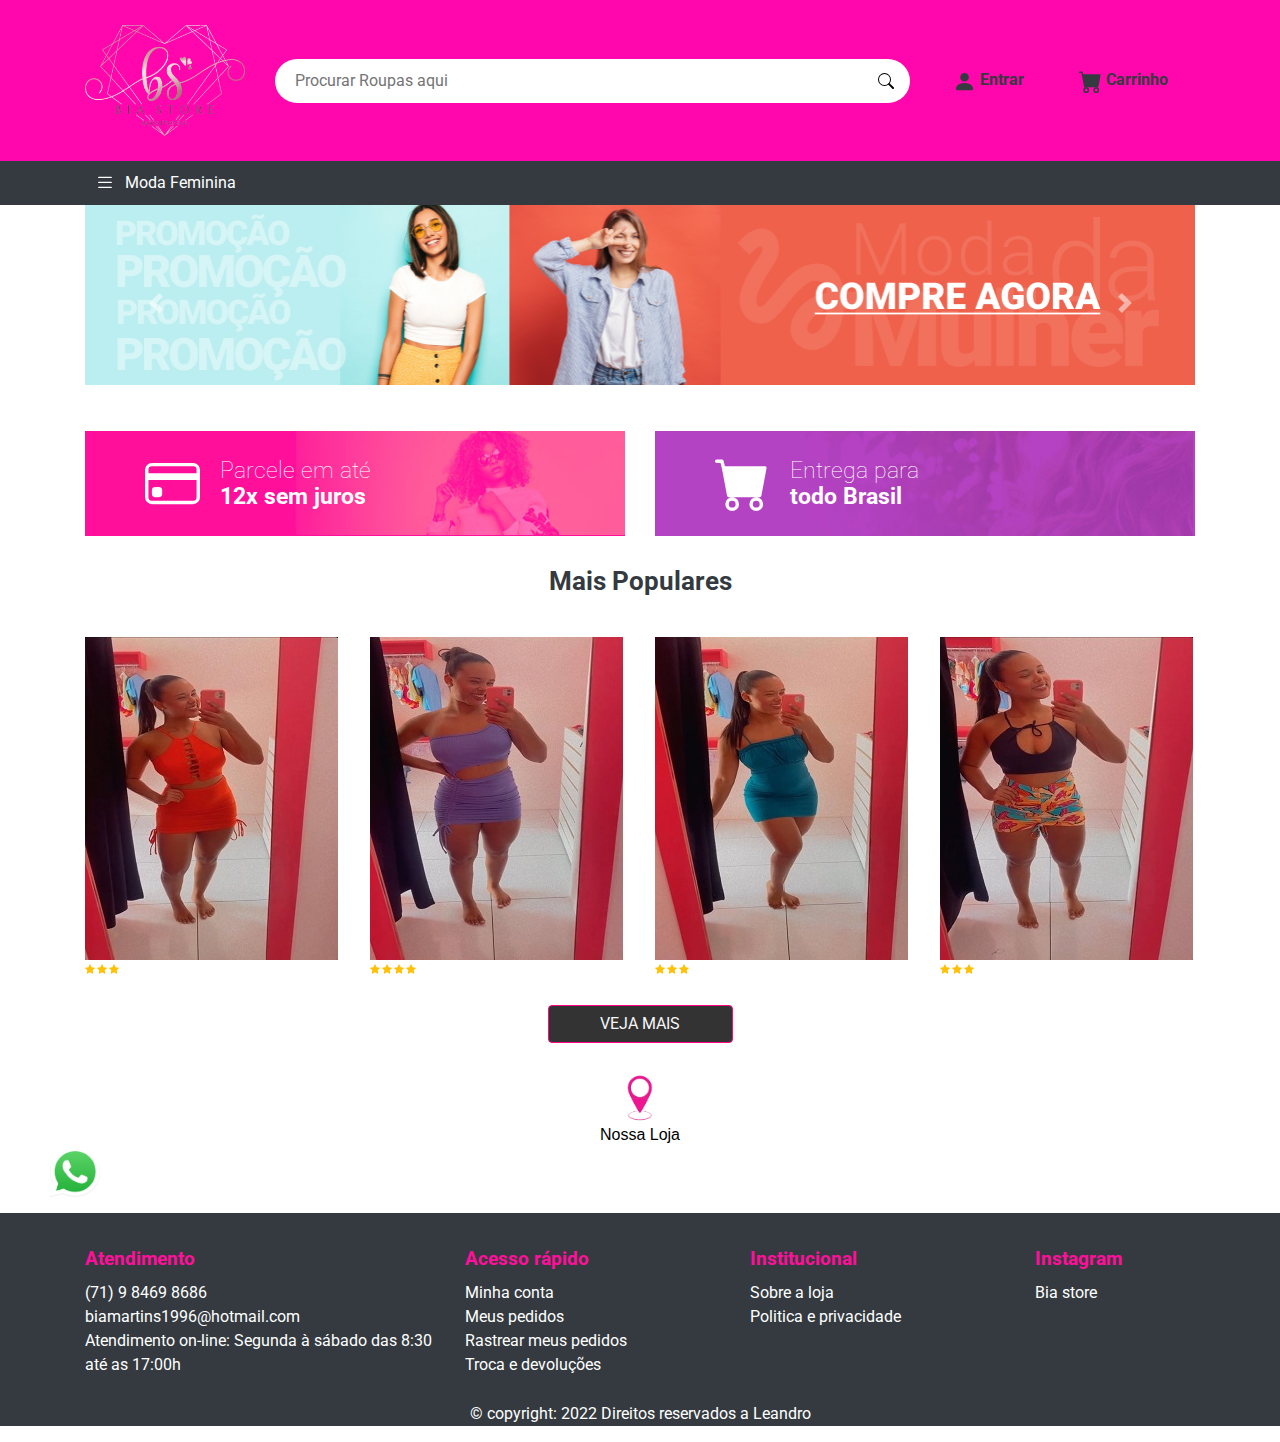
==== index.html @ 09b31add "Loja Bia Store" ====
<!DOCTYPE html>
<html lang="pt-br">

<head>
  <meta charset="UTF-8">
  <meta name="viewport" content="width=device-width, initial-scale=1.0">

  <title>Bia Stores</title>

  <!-- Favicons -->
  <link rel="shortcut icon" href="assets/images/bia store logo.jpeg" type="image/x-icon">
  <meta name="msapplication-TileColor" content="#FFC107">
  <meta name="theme-color" content="#FFC107">
  <!-- end Favicons -->
  <!-- Css -->
  <link rel="stylesheet" href="./assets/css/style.css">
</head>

<body>

  <!-- header -->
  <header class="container-fluid">
    <!-- container -->
    <section class="container">
      <!-- row -->
      <article class="row d-flex align-items-center">

        <!-- logo -->
        <a href="#" class="col-md-2 d-flex justify-content-center">
          <img src="assets/images/favico.jpg" class="img-fluid" alt="Logo da empresa - Moda da Mulher">
        </a>

        <!-- buscador -->
        <form action="#" class="col-md-7 d-flex align-items-center">
          <input type="text" name="name" placeholder="Procurar Roupas aqui">

          <button class="d-flex align-items-center">
            <svg width="1em" height="1em" viewBox="0 0 16 16" class="bi bi-search" fill="currentColor"
              xmlns="http://www.w3.org/2000/svg">
              <path fill-rule="evenodd"
                d="M10.442 10.442a1 1 0 0 1 1.415 0l3.85 3.85a1 1 0 0 1-1.414 1.415l-3.85-3.85a1 1 0 0 1 0-1.415z" />
              <path fill-rule="evenodd"
                d="M6.5 12a5.5 5.5 0 1 0 0-11 5.5 5.5 0 0 0 0 11zM13 6.5a6.5 6.5 0 1 1-13 0 6.5 6.5 0 0 1 13 0z" />
            </svg>
          </button>
        </form>

        <!-- administrativo do cliente -->
        <ul class="col-md-3 nav d-flex align-items-center justify-content-around">
          <li class="nav-item">
            <a href="#">
              <svg width="1em" height="1em" viewBox="0 0 16 16" class="bi bi-person-fill" fill="currentColor"
                xmlns="http://www.w3.org/2000/svg">
                <path fill-rule="evenodd"
                  d="M3 14s-1 0-1-1 1-4 6-4 6 3 6 4-1 1-1 1H3zm5-6a3 3 0 1 0 0-6 3 3 0 0 0 0 6z" />
              </svg>

              Entrar
            </a>
          </li>

          <li class="nav-item">
            <a href="#">
              <svg width="1em" height="1em" viewBox="0 0 16 16" class="bi bi-cart-fill" fill="currentColor"
                xmlns="http://www.w3.org/2000/svg">
                <path fill-rule="evenodd"
                  d="M0 1.5A.5.5 0 0 1 .5 1H2a.5.5 0 0 1 .485.379L2.89 3H14.5a.5.5 0 0 1 .491.592l-1.5 8A.5.5 0 0 1 13 12H4a.5.5 0 0 1-.491-.408L2.01 3.607 1.61 2H.5a.5.5 0 0 1-.5-.5zM5 12a2 2 0 1 0 0 4 2 2 0 0 0 0-4zm7 0a2 2 0 1 0 0 4 2 2 0 0 0 0-4zm-7 1a1 1 0 1 0 0 2 1 1 0 0 0 0-2zm7 0a1 1 0 1 0 0 2 1 1 0 0 0 0-2z" />
              </svg>
              Carrinho
            </a>
          </li>
        </ul>
        <!-- end administrativo do cliente -->

      </article>
      <!-- row -->
    </section>
    <!-- end container -->
  </header>
  <!-- end header -->

  <!-- menu do site -->
  <nav class="container-fluid nav-produtos">
    <!-- container -->
    <section class="container">
      <!-- menu -->
      <ul class="nav">
        <!-- lista de itens -->
        <li class="col-xl-2 col-lg-3 col-md-12 nav-item d-flex align-items-center">
          <svg width="1em" height="1em" viewBox="0 0 16 16" class="bi bi-list" fill="currentColor"
            xmlns="http://www.w3.org/2000/svg">
            <path fill-rule="evenodd"
              d="M2.5 11.5A.5.5 0 0 1 3 11h10a.5.5 0 0 1 0 1H3a.5.5 0 0 1-.5-.5zm0-4A.5.5 0 0 1 3 7h10a.5.5 0 0 1 0 1H3a.5.5 0 0 1-.5-.5zm0-4A.5.5 0 0 1 3 3h10a.5.5 0 0 1 0 1H3a.5.5 0 0 1-.5-.5z" />
          </svg>
          Moda Feminina

          <!-- submenu -->
          <ul class="nav flex-column">

            <li class="nav-item">
              <a href="vestidos.html">
                Vestidos
              </a>
            </li>

            <li class="nav-item">
              <a href="praia.html">
                Moda Praia
              </a>
            </li>

            <li class="nav-item">
              <a href="short.html">
                Shorts
              </a>
            </li>

            <li class="nav-item">
              <a href="conjunto.html">
                Conjuntos
              </a>
            </li>
          </ul>
          <!-- end submenu -->
        </li>

        <!-- lista de itens 
        <li class="col-xl-2 col-lg-3 col-md-12 nav-item d-flex align-items-center">
          <svg width="1em" height="1em" viewBox="0 0 16 16" class="bi bi-list" fill="currentColor"
            xmlns="http://www.w3.org/2000/svg">
            <path fill-rule="evenodd"
              d="M2.5 11.5A.5.5 0 0 1 3 11h10a.5.5 0 0 1 0 1H3a.5.5 0 0 1-.5-.5zm0-4A.5.5 0 0 1 3 7h10a.5.5 0 0 1 0 1H3a.5.5 0 0 1-.5-.5zm0-4A.5.5 0 0 1 3 3h10a.5.5 0 0 1 0 1H3a.5.5 0 0 1-.5-.5z" />
          </svg>
          Calçados
        </li>
      </ul>
       -->
      <!-- menu -->
    </section>
    <!-- end container -->
  </nav>
  <!-- end menu do site -->

  <!-- main -->
  <main>
    <!-- banners promocionais rotativos  -->
    <section id="banners-promocionais" class="container carousel slide" data-ride="carousel">
      <!-- imagens -->
      <article class="carousel-inner">
        <figure class="carousel-item active">
          <img src="./assets/images/banner-1.jpg" class="d-block w-100" alt="Banner Promocional lançamento verão">
        </figure>

        <figure class="carousel-item">
          <img src="./assets/images/banner-2.jpg" class="d-block w-100" alt="Banner Promocional diversos itens da loja">
        </figure>
      </article>

      <!-- prev -->
      <a class="carousel-control-prev" href="#banners-promocionais" role="button" data-slide="prev">
        <span class="carousel-control-prev-icon" aria-hidden="true"></span>
        <span class="sr-only">Previous</span>
      </a>
      <!-- next -->
      <a class="carousel-control-next" href="#banners-promocionais" role="button" data-slide="next">
        <span class="carousel-control-next-icon" aria-hidden="true"></span>
        <span class="sr-only">Next</span>
      </a>
    </section>
    
    <section class="container banners-promocionais-statico">
      <!-- row -->
      <section class="row">
        <!-- banner -->
        <article class="col-md-6">
          <div class="banners-promocionais-statico-12x d-flex align-items-center">
            <svg width="1em" height="1em" viewBox="0 0 16 16" class="bi bi-credit-card" fill="currentColor"
              xmlns="http://www.w3.org/2000/svg">
              <path fill-rule="evenodd"
                d="M0 4a2 2 0 0 1 2-2h12a2 2 0 0 1 2 2v8a2 2 0 0 1-2 2H2a2 2 0 0 1-2-2V4zm2-1a1 1 0 0 0-1 1v1h14V4a1 1 0 0 0-1-1H2zm13 4H1v5a1 1 0 0 0 1 1h12a1 1 0 0 0 1-1V7z" />
              <path d="M2 10a1 1 0 0 1 1-1h1a1 1 0 0 1 1 1v1a1 1 0 0 1-1 1H3a1 1 0 0 1-1-1v-1z" />
            </svg>

            <p>
              Parcele em até<br>
              <strong>12x sem juros</strong>
            </p>
          </div>
        </article>

        <!-- banner -->
        <article class="col-md-6">
          <div class="banners-promocionais-statico-todo-br d-flex align-items-center">
            <svg width="1em" height="1em" viewBox="0 0 16 16" class="bi bi-cart-fill" fill="currentColor"
              xmlns="http://www.w3.org/2000/svg">
              <path fill-rule="evenodd"
                d="M0 1.5A.5.5 0 0 1 .5 1H2a.5.5 0 0 1 .485.379L2.89 3H14.5a.5.5 0 0 1 .491.592l-1.5 8A.5.5 0 0 1 13 12H4a.5.5 0 0 1-.491-.408L2.01 3.607 1.61 2H.5a.5.5 0 0 1-.5-.5zM5 12a2 2 0 1 0 0 4 2 2 0 0 0 0-4zm7 0a2 2 0 1 0 0 4 2 2 0 0 0 0-4zm-7 1a1 1 0 1 0 0 2 1 1 0 0 0 0-2zm7 0a1 1 0 1 0 0 2 1 1 0 0 0 0-2z" />
            </svg>
            <p>
              Entrega para<br>
              <strong>todo Brasil</strong>
            </p>
          </div>
        </article>
      </section>
      <!-- end row -->
    </section>
    <!-- end banners promocionais com 6 colunas -->

    <!-- container produtos -->
    <section class="container produtos">
      <!-- title -->
      <h1 class="text-center">Mais Populares</h1>

      <!-- listagem dos produto s -->
      <article class="row">

        <!-- produtos -->
        <a href="#" class="produtos-container col-md-3">
          <!-- imagem do produto -->
          <img src="./assets/images/cropped-rosa.jpg" class="img-fluid" alt="Cropped ">

          <!-- itens do produto -->
          <article class="produtos-itens">
            <!-- title produto -->

            <!-- stars -->
            <div class="produtos-stars">
              <svg width="1em" height="1em" viewBox="0 0 16 16" class="bi bi-star-fill" fill="currentColor"
                xmlns="http://www.w3.org/2000/svg">
                <path
                  d="M3.612 15.443c-.386.198-.824-.149-.746-.592l.83-4.73L.173 6.765c-.329-.314-.158-.888.283-.95l4.898-.696L7.538.792c.197-.39.73-.39.927 0l2.184 4.327 4.898.696c.441.062.612.636.283.95l-3.523 3.356.83 4.73c.078.443-.36.79-.746.592L8 13.187l-4.389 2.256z" />
              </svg>

              <svg width="1em" height="1em" viewBox="0 0 16 16" class="bi bi-star-fill" fill="currentColor"
                xmlns="http://www.w3.org/2000/svg">
                <path
                  d="M3.612 15.443c-.386.198-.824-.149-.746-.592l.83-4.73L.173 6.765c-.329-.314-.158-.888.283-.95l4.898-.696L7.538.792c.197-.39.73-.39.927 0l2.184 4.327 4.898.696c.441.062.612.636.283.95l-3.523 3.356.83 4.73c.078.443-.36.79-.746.592L8 13.187l-4.389 2.256z" />
              </svg>

              <svg width="1em" height="1em" viewBox="0 0 16 16" class="bi bi-star-fill" fill="currentColor"
                xmlns="http://www.w3.org/2000/svg">
                <path
                  d="M3.612 15.443c-.386.198-.824-.149-.746-.592l.83-4.73L.173 6.765c-.329-.314-.158-.888.283-.95l4.898-.696L7.538.792c.197-.39.73-.39.927 0l2.184 4.327 4.898.696c.441.062.612.636.283.95l-3.523 3.356.83 4.73c.078.443-.36.79-.746.592L8 13.187l-4.389 2.256z" />
              </svg>
            </div>

          </article>
          <!-- end itens do produto -->
        </a>
        <!-- end produtos -->

        <!-- produtos -->
        <a href="./produto-camiseta-manga-comprida.html" class="produtos-container col-md-3">
          <!-- imagem do produto -->
          <img src="./assets/images/camiseta-manga-comprida.jpg" class="img-fluid" alt="">

          <!-- itens do produto -->
          <article class="produtos-itens">
            <!-- title produto -->

            <!-- stars -->
            <div class="produtos-stars">
              <svg width="1em" height="1em" viewBox="0 0 16 16" class="bi bi-star-fill" fill="currentColor"
                xmlns="http://www.w3.org/2000/svg">
                <path
                  d="M3.612 15.443c-.386.198-.824-.149-.746-.592l.83-4.73L.173 6.765c-.329-.314-.158-.888.283-.95l4.898-.696L7.538.792c.197-.39.73-.39.927 0l2.184 4.327 4.898.696c.441.062.612.636.283.95l-3.523 3.356.83 4.73c.078.443-.36.79-.746.592L8 13.187l-4.389 2.256z" />
              </svg>

              <svg width="1em" height="1em" viewBox="0 0 16 16" class="bi bi-star-fill" fill="currentColor"
                xmlns="http://www.w3.org/2000/svg">
                <path
                  d="M3.612 15.443c-.386.198-.824-.149-.746-.592l.83-4.73L.173 6.765c-.329-.314-.158-.888.283-.95l4.898-.696L7.538.792c.197-.39.73-.39.927 0l2.184 4.327 4.898.696c.441.062.612.636.283.95l-3.523 3.356.83 4.73c.078.443-.36.79-.746.592L8 13.187l-4.389 2.256z" />
              </svg>

              <svg width="1em" height="1em" viewBox="0 0 16 16" class="bi bi-star-fill" fill="currentColor"
                xmlns="http://www.w3.org/2000/svg">
                <path
                  d="M3.612 15.443c-.386.198-.824-.149-.746-.592l.83-4.73L.173 6.765c-.329-.314-.158-.888.283-.95l4.898-.696L7.538.792c.197-.39.73-.39.927 0l2.184 4.327 4.898.696c.441.062.612.636.283.95l-3.523 3.356.83 4.73c.078.443-.36.79-.746.592L8 13.187l-4.389 2.256z" />
              </svg>

              <svg width="1em" height="1em" viewBox="0 0 16 16" class="bi bi-star-fill" fill="currentColor"
                xmlns="http://www.w3.org/2000/svg">
                <path
                  d="M3.612 15.443c-.386.198-.824-.149-.746-.592l.83-4.73L.173 6.765c-.329-.314-.158-.888.283-.95l4.898-.696L7.538.792c.197-.39.73-.39.927 0l2.184 4.327 4.898.696c.441.062.612.636.283.95l-3.523 3.356.83 4.73c.078.443-.36.79-.746.592L8 13.187l-4.389 2.256z" />
              </svg>
            </div>

            <!-- preco -->
            <strong class="produtos-preco">
              
            </strong>
          </article>
          <!-- end itens do produto -->
        </a>
        <!-- end produtos -->

        <!-- produtos -->
        <a href="#" class="produtos-container col-md-3">
          <!-- imagem do produto -->
          <img src="./assets/images/camiseta-listrada.jpg" class="img-fluid" alt="">

          <!-- itens do produto -->
          <article class="produtos-itens">
            <!-- title produto -->

            <!-- stars -->
            <div class="produtos-stars">
              <svg width="1em" height="1em" viewBox="0 0 16 16" class="bi bi-star-fill" fill="currentColor"
                xmlns="http://www.w3.org/2000/svg">
                <path
                  d="M3.612 15.443c-.386.198-.824-.149-.746-.592l.83-4.73L.173 6.765c-.329-.314-.158-.888.283-.95l4.898-.696L7.538.792c.197-.39.73-.39.927 0l2.184 4.327 4.898.696c.441.062.612.636.283.95l-3.523 3.356.83 4.73c.078.443-.36.79-.746.592L8 13.187l-4.389 2.256z" />
              </svg>

              <svg width="1em" height="1em" viewBox="0 0 16 16" class="bi bi-star-fill" fill="currentColor"
                xmlns="http://www.w3.org/2000/svg">
                <path
                  d="M3.612 15.443c-.386.198-.824-.149-.746-.592l.83-4.73L.173 6.765c-.329-.314-.158-.888.283-.95l4.898-.696L7.538.792c.197-.39.73-.39.927 0l2.184 4.327 4.898.696c.441.062.612.636.283.95l-3.523 3.356.83 4.73c.078.443-.36.79-.746.592L8 13.187l-4.389 2.256z" />
              </svg>

              <svg width="1em" height="1em" viewBox="0 0 16 16" class="bi bi-star-fill" fill="currentColor"
                xmlns="http://www.w3.org/2000/svg">
                <path
                  d="M3.612 15.443c-.386.198-.824-.149-.746-.592l.83-4.73L.173 6.765c-.329-.314-.158-.888.283-.95l4.898-.696L7.538.792c.197-.39.73-.39.927 0l2.184 4.327 4.898.696c.441.062.612.636.283.95l-3.523 3.356.83 4.73c.078.443-.36.79-.746.592L8 13.187l-4.389 2.256z" />
              </svg>
            </div>

            <!-- preco -->
            <strong class="produtos-preco">
              
            </strong>
          </article>
          <!-- end itens do produto -->
        </a>
        <!-- end produtos -->

        <!-- produtos -->
        <a href="#" class="produtos-container col-md-3">
          <!-- imagem do produto -->
          <img src="./assets/images/saia-plisada.jpg" class="img-fluid" alt="">

          <!-- itens do produto -->
          <article class="produtos-itens">
            <!-- title produto -->
            
            <!-- stars -->
            <div class="produtos-stars">
              <svg width="1em" height="1em" viewBox="0 0 16 16" class="bi bi-star-fill" fill="currentColor"
                xmlns="http://www.w3.org/2000/svg">
                <path
                  d="M3.612 15.443c-.386.198-.824-.149-.746-.592l.83-4.73L.173 6.765c-.329-.314-.158-.888.283-.95l4.898-.696L7.538.792c.197-.39.73-.39.927 0l2.184 4.327 4.898.696c.441.062.612.636.283.95l-3.523 3.356.83 4.73c.078.443-.36.79-.746.592L8 13.187l-4.389 2.256z" />
              </svg>

              <svg width="1em" height="1em" viewBox="0 0 16 16" class="bi bi-star-fill" fill="currentColor"
                xmlns="http://www.w3.org/2000/svg">
                <path
                  d="M3.612 15.443c-.386.198-.824-.149-.746-.592l.83-4.73L.173 6.765c-.329-.314-.158-.888.283-.95l4.898-.696L7.538.792c.197-.39.73-.39.927 0l2.184 4.327 4.898.696c.441.062.612.636.283.95l-3.523 3.356.83 4.73c.078.443-.36.79-.746.592L8 13.187l-4.389 2.256z" />
              </svg>

              <svg width="1em" height="1em" viewBox="0 0 16 16" class="bi bi-star-fill" fill="currentColor"
                xmlns="http://www.w3.org/2000/svg">
                <path
                  d="M3.612 15.443c-.386.198-.824-.149-.746-.592l.83-4.73L.173 6.765c-.329-.314-.158-.888.283-.95l4.898-.696L7.538.792c.197-.39.73-.39.927 0l2.184 4.327 4.898.696c.441.062.612.636.283.95l-3.523 3.356.83 4.73c.078.443-.36.79-.746.592L8 13.187l-4.389 2.256z" />
              </svg>
            </div>

            <!-- preco -->
            <strong class="produtos-preco">

            </strong>
          </article>
          <!-- end itens do produto -->
        </a>
        <!-- end produtos -->

      </article>
      <!-- listagem dos produtos -->

      <div class="d-flex justify-content-center">
        <a href="#" class="btn btn-warning col-md-2">VEJA MAIS</a>
      </div>
    </section>
    <div class="localizacao">
      <a href="https://www.google.com/maps/@-12.7910543,-38.4033922,3a,90y,227.19h,115.94t/data=!3m6!1e1!3m4!1skIBTqfQUxJ8frrFRB7dBIg!2e0!7i13312!8i6656"target="_blank">
        <img src="assets/images/localização-removebg-preview.png"  alt="" height="50"><br> Nossa Loja
      </a>
    </div>
    <a class="botaozap" target="_blank" href="https://api.whatsapp.com/send?phone=5571984698686&text=Ol%C3%A1%20tudo%20bem%20%3F%20Estou%20com%20duvidas%20referente%20a%20umas%20roupas%20voc%C3%AA%20pode%20me%20ajudar%20%3F%20">
      <img src="assets/images/zap.png" width="50" height="50"></a>
      <p class=" text-center">
    <!-- end container produtos -->
  </main>

  <!-- Footer -->
  <footer class="container-fluid">
    <!-- container -->
    <section class="container">
      <!-- menus -->
      <section class="row">
        <!-- atendimento -->
        <article class="col-md-4">
          <h4>
            Atendimento
          </h4>
          <!-- links -->
          <ul class="nav flex-column">
            <li class="nav-item">
              <a href="tel:+5571984698686" target="_blank">(71) 9 8469 8686</a>
            </li>

            <li class="nav-item">
              <a href="mailto:biamartins1996@hotmail.com" target="_blank">biamartins1996@hotmail.com</a>
            </li>

            <li class="nav-item">
             Atendimento on-line: Segunda à sábado das 8:30 até as 17:00h
            </li>
          </ul>
        </article>
        <!-- end atendimento -->

        <!-- acesso rápido -->
        <article class="col-md-3">
          <h4>
            Acesso rápido
          </h4>
          <!-- links -->
          <ul class="nav flex-column">
            <li class="nav-item">
              <a href="#">Minha conta</a>
            </li>

            <li class="nav-item">
              <a href="#">Meus pedidos</a>
            </li>

            <li class="nav-item">
              <a href="#">Rastrear meus pedidos</a>
            </li>

            <li class="nav-item">
              <a href="#">Troca e devoluções</a>
            </li>
          </ul>
        </article>
        <!-- end acesso rápido -->

        <!-- institucional -->
        <article class="col-md-3">
          <h4>
            Institucional
          </h4>
          <!-- links -->
          <ul class="nav flex-column">
            <li class="nav-item">
              <a href="#">Sobre a loja</a>
            </li>

            <li class="nav-item">
              <a href="#">Politica e privacidade</a>
            </li>
          </ul>
        </article>
        <!-- end institucional -->

        <!-- mais acessadas -->
        <article class="col-md-2">
          <h4>
            Instagram
          </h4>
          <!-- links -->
          <ul class="nav flex-column">
            <li class="nav-item">
              <a href="https://www.instagram.com/biastore04/?utm_medium=copy_link" target="_blank">Bia store</a>
            </li>
          </ul>
        </article>
        <!-- end mais acessadas -->
      </section>
      <!-- end menus -->
    </section>
    <!-- end container -->

  </footer>
  <!-- end Footer-->
   <div class="p">
     <a href="https://jesus-leandro.github.io/Site-Empresa-lerams-Tech1/" target="_blank">
       <p> © copyright: 2022 Direitos reservados a Leandro</p>
     </a>
   </div>
  <!-- Arquivos Bootstrap -->
  <script src="./assets/js/jquery.js"></script>
  <script src="./assets/js/popper.js"></script>
  <script src="./assets/js/bootstrap.js"></script>
</body>

</html>
---- assets/css/style.css ----
@charset "UTF-8";
@import url("https://fonts.googleapis.com/css2?family=Roboto:wght@300;500;900&display=swap");
header {
  background: #ff07ac;
  padding: 25px;
}
header form input[type=text] {
  background: #FFF;
  width: 100%;
  border-radius: 100px;
  border: none;
  padding: 10px 20px;
}
header form button {
  background: none;
  border: none;
  position: absolute;
  right: 25px;
}
header ul li {
  position: relative;
}
header ul li span.notificacao {
  color: rgb(12, 12, 12);
  background: #f7f5f6f8;
  position: absolute;
  top: -10px;
  left: 5px;
  font-size: 10px;
  width: 15px;
  height: 15px;
  border-radius: 100%;
}
header ul li a {
  font-size: 16px;
  font-weight: bold;
  color: #343A40;
}
header ul li a svg {
  font-size: 23px;
}
header ul li a:hover {
  color: initial;
}

nav.nav-produtos {
  background: #343A40;
  color: #FFF;
}
nav.nav-produtos a {
  color: #FFF;
}
nav.nav-produtos ul.nav li {
  position: relative;
  padding: 10px;
}
nav.nav-produtos ul.nav li svg {
  font-size: 20px;
  margin-right: 10px;
}
nav.nav-produtos ul.nav li:hover {
  background: #ff0f9b9c;
}
nav.nav-produtos ul.nav li:hover ul.nav {
  display: block;
}
nav.nav-produtos ul.nav li ul.nav {
  z-index: 999;
  display: none;
  position: absolute;
  top: 44px;
  left: 0px;
  background: #343A40;
  border-top: solid #ff07ac 10px;
  width: 100%;
}
nav.nav-produtos ul.nav li ul.nav li {
  padding: 10px 25px;
}
.localizacao{
  text-align: center;
  text-decoration: none;
  font-family: Arial, Helvetica, sans-serif;
}
.localizacao > a {
  color: black;
  text-decoration:none;
}
.localizacao a:hover{
  color: #ff07ac;
  font-weight: bold;
}
.p > a {
  color: white;
  text-decoration:none;
}
.p > a:hover{
  color: #ff07ac;
}
.botaozap{
  margin-left: 50px;
}
.botaozap1 .botaozap2 .botaozap3 .botaozap4{
  margin-right: 20px;
}
.banners-promocionais-statico {
  margin-top: 30px;
}
.banners-promocionais-statico .banners-promocionais-statico-12x {
  background-color: #FF0F9A;
  background-image: url("../images/parcele-em-12x.jpg");
}
.banners-promocionais-statico .banners-promocionais-statico-todo-br {
  background-color: #B343C3;
  background-image: url("../images/entrega-para-todo-brasil.jpg");
}
.banners-promocionais-statico .banners-promocionais-statico-12x,
.banners-promocionais-statico .banners-promocionais-statico-todo-br {
  background-size: cover;
  height: 105px;
  padding: 20px 60px;
  color: #FFF;
}
.banners-promocionais-statico .banners-promocionais-statico-12x svg, .banners-promocionais-statico .banners-promocionais-statico-12x p,
.banners-promocionais-statico .banners-promocionais-statico-todo-br svg,
.banners-promocionais-statico .banners-promocionais-statico-todo-br p {
  margin: 0;
  padding: 0;
}
.banners-promocionais-statico .banners-promocionais-statico-12x svg,
.banners-promocionais-statico .banners-promocionais-statico-todo-br svg {
  font-size: 55px;
}
.banners-promocionais-statico .banners-promocionais-statico-12x p,
.banners-promocionais-statico .banners-promocionais-statico-todo-br p {
  font-weight: 100;
  font-size: 23px;
  line-height: 110%;
  margin-left: 20px;
}
.banners-promocionais-statico .banners-promocionais-statico-12x p strong,
.banners-promocionais-statico .banners-promocionais-statico-todo-br p strong {
  font-weight: bold;
}

.produtos {
  margin: 30px 0;
}
.produtos .produtos-container {
  margin: 30px 0;
}
.produtos .produtos-container .produtos-itens {
  color: #343A40;
}
.produtos .produtos-container .produtos-itens h2 {
  font-size: 19px;
  margin: 10px 0 0;
}
.produtos .produtos-container .produtos-itens .produtos-stars {
  font-size: 10px;
}
.produtos .produtos-container .produtos-itens .produtos-stars svg {
  fill: #FFC107;
}
.produtos .produtos-container .produtos-itens .produtos-preco {
  font-size: 16px;
}

.produtos-compra figure {
  margin: 0;
}
.produtos-compra .produtos-conteudo h1 {
  margin: 0;
  font-size: 32px;
}
.produtos-compra .produtos-conteudo p {
  font-size: 16px;
}
.produtos-compra .produtos-preco .produtos-stars svg {
  fill: #FFC107;
}
.produtos-compra .produtos-preco strong {
  font-size: 40px;
}
.produtos-compra .produtos-preco form {
  font-weight: 100;
}
.produtos-compra .produtos-preco form label {
  margin: 0;
}
.produtos-compra .produtos-preco .produtos-stars svg, .produtos-compra .produtos-preco strong span, .produtos-compra .produtos-preco form {
  font-size: 16px;
}

footer {
  background: #343A40;
  padding: 25px 0;
  color: #FFF;
}
footer a {
  color: #FFF;
}
footer a:hover {
  background-color: #FF0F9A;
  color: #FFF;
  border-radius: 3px;
  margin: 2px 0px 2px 0px;
  padding: 3px;
}
footer h4 {
  color: #FF0F9A;
  font-size: 19px;
}
footer ul li.ellipsis {
  width: 100%;
  overflow: hidden;
  text-overflow: ellipsis;
  white-space: nowrap;
}
.p{
  background-color:#343A40;
  text-align: center;
  color: white;
}

@media (max-width: 375px) {
  .banners-promocionais-statico .banners-promocionais-statico-12x p,
.banners-promocionais-statico .banners-promocionais-statico-todo-br p {
    font-size: 14px;
  }
}
@media (max-width: 767px) {
  header form {
    margin: 20px 0;
  }

  #banners-promocionais {
    display: none;
  }

  .produtos-container img {
    width: 100%;
  }
}
@media (max-width: 991px) {
  header ul li {
    margin: 7px 0;
  }
}
/*!
 * Bootstrap v4.5.0 (https://getbootstrap.com/)
 * Copyright 2011-2020 The Bootstrap Authors
 * Copyright 2011-2020 Twitter, Inc.
 * Licensed under MIT (https://github.com/twbs/bootstrap/blob/master/LICENSE)
 */
:root {
  --blue:#007bff;
  --indigo:#6610f2;
  --purple:#6f42c1;
  --pink:#e83e8c;
  --red:#dc3545;
  --orange:#fd7e14;
  --yellow:#ffc107;
  --green:#28a745;
  --teal:#20c997;
  --cyan:#17a2b8;
  --white:#fff;
  --gray:#6c757d;
  --gray-dark:#343a40;
  --primary:#007bff;
  --secondary:#6c757d;
  --success:#28a745;
  --info:#17a2b8;
  --warning:#ffc107;
  --danger:#dc3545;
  --light:#f8f9fa;
  --dark:#343a40;
  --breakpoint-xs:0;
  --breakpoint-sm:576px;
  --breakpoint-md:768px;
  --breakpoint-lg:992px;
  --breakpoint-xl:1200px;
  --font-family-sans-serif:-apple-system,BlinkMacSystemFont,"Segoe UI",Roboto,"Helvetica Neue",Arial,"Noto Sans",sans-serif,"Apple Color Emoji","Segoe UI Emoji","Segoe UI Symbol","Noto Color Emoji";
  --font-family-monospace:SFMono-Regular,Menlo,Monaco,Consolas,"Liberation Mono","Courier New",monospace;
}

*, ::after, ::before {
  box-sizing: border-box;
}

html {
  font-family: sans-serif;
  line-height: 1.15;
  -webkit-text-size-adjust: 100%;
  -webkit-tap-highlight-color: transparent;
}

article, aside, figcaption, figure, footer, header, hgroup, main, nav, section {
  display: block;
}

body {
  margin: 0;
  font-family: -apple-system, BlinkMacSystemFont, "Segoe UI", Roboto, "Helvetica Neue", Arial, "Noto Sans", sans-serif, "Apple Color Emoji", "Segoe UI Emoji", "Segoe UI Symbol", "Noto Color Emoji";
  font-size: 1rem;
  font-weight: 400;
  line-height: 1.5;
  color: #212529;
  text-align: left;
  background-color: #fff;
}

[tabindex="-1"]:focus:not(:focus-visible) {
  outline: 0 !important;
}

hr {
  box-sizing: content-box;
  height: 0;
  overflow: visible;
}

h1, h2, h3, h4, h5, h6 {
  margin-top: 0;
  margin-bottom: 0.5rem;
}

p {
  margin-top: 0;
  margin-bottom: 1rem;
}

abbr[data-original-title], abbr[title] {
  text-decoration: underline;
  -webkit-text-decoration: underline dotted;
  text-decoration: underline dotted;
  cursor: help;
  border-bottom: 0;
  -webkit-text-decoration-skip-ink: none;
  text-decoration-skip-ink: none;
}

address {
  margin-bottom: 1rem;
  font-style: normal;
  line-height: inherit;
}

dl, ol, ul {
  margin-top: 0;
  margin-bottom: 1rem;
}

ol ol, ol ul, ul ol, ul ul {
  margin-bottom: 0;
}

dt {
  font-weight: 700;
}

dd {
  margin-bottom: 0.5rem;
  margin-left: 0;
}

blockquote {
  margin: 0 0 1rem;
}

b, strong {
  font-weight: bolder;
}

small {
  font-size: 80%;
}

sub, sup {
  position: relative;
  font-size: 75%;
  line-height: 0;
  vertical-align: baseline;
}

sub {
  bottom: -0.25em;
}

sup {
  top: -0.5em;
}

a {
  color: #007bff;
  text-decoration: none;
  background-color: transparent;
}

a:hover {
  color: #0056b3;
  text-decoration: underline;
}

a:not([href]) {
  color: inherit;
  text-decoration: none;
}

a:not([href]):hover {
  color: inherit;
  text-decoration: none;
}

code, kbd, pre, samp {
  font-family: SFMono-Regular, Menlo, Monaco, Consolas, "Liberation Mono", "Courier New", monospace;
  font-size: 1em;
}

pre {
  margin-top: 0;
  margin-bottom: 1rem;
  overflow: auto;
  -ms-overflow-style: scrollbar;
}

figure {
  margin: 0 0 1rem;
}

img {
  vertical-align: middle;
  border-style: none;
}

svg {
  overflow: hidden;
  vertical-align: middle;
}

table {
  border-collapse: collapse;
}

caption {
  padding-top: 0.75rem;
  padding-bottom: 0.75rem;
  color: #6c757d;
  text-align: left;
  caption-side: bottom;
}

th {
  text-align: inherit;
}

label {
  display: inline-block;
  margin-bottom: 0.5rem;
}

button {
  border-radius: 0;
}

button:focus {
  outline: 1px dotted;
  outline: 5px auto -webkit-focus-ring-color;
}

button, input, optgroup, select, textarea {
  margin: 0;
  font-family: inherit;
  font-size: inherit;
  line-height: inherit;
}

button, input {
  overflow: visible;
}

button, select {
  text-transform: none;
}

[role=button] {
  cursor: pointer;
}

select {
  word-wrap: normal;
}

[type=button], [type=reset], [type=submit], button {
  -webkit-appearance: button;
}

[type=button]:not(:disabled), [type=reset]:not(:disabled), [type=submit]:not(:disabled), button:not(:disabled) {
  cursor: pointer;
}

[type=button]::-moz-focus-inner, [type=reset]::-moz-focus-inner, [type=submit]::-moz-focus-inner, button::-moz-focus-inner {
  padding: 0;
  border-style: none;
}

input[type=checkbox], input[type=radio] {
  box-sizing: border-box;
  padding: 0;
}

textarea {
  overflow: auto;
  resize: vertical;
}

fieldset {
  min-width: 0;
  padding: 0;
  margin: 0;
  border: 0;
}

legend {
  display: block;
  width: 100%;
  max-width: 100%;
  padding: 0;
  margin-bottom: 0.5rem;
  font-size: 1.5rem;
  line-height: inherit;
  color: inherit;
  white-space: normal;
}

progress {
  vertical-align: baseline;
}

[type=number]::-webkit-inner-spin-button, [type=number]::-webkit-outer-spin-button {
  height: auto;
}

[type=search] {
  outline-offset: -2px;
  -webkit-appearance: none;
}

[type=search]::-webkit-search-decoration {
  -webkit-appearance: none;
}

::-webkit-file-upload-button {
  font: inherit;
  -webkit-appearance: button;
}

output {
  display: inline-block;
}

summary {
  display: list-item;
  cursor: pointer;
}

template {
  display: none;
}

[hidden] {
  display: none !important;
}

.h1, .h2, .h3, .h4, .h5, .h6, h1, h2, h3, h4, h5, h6 {
  margin-bottom: 0.5rem;
  font-weight: 500;
  line-height: 1.2;
}

.h1, h1 {
  font-size: 2.5rem;
}

.h2, h2 {
  font-size: 2rem;
}

.h3, h3 {
  font-size: 1.75rem;
}

.h4, h4 {
  font-size: 1.5rem;
}

.h5, h5 {
  font-size: 1.25rem;
}

.h6, h6 {
  font-size: 1rem;
}

.lead {
  font-size: 1.25rem;
  font-weight: 300;
}

.display-1 {
  font-size: 6rem;
  font-weight: 300;
  line-height: 1.2;
}

.display-2 {
  font-size: 5.5rem;
  font-weight: 300;
  line-height: 1.2;
}

.display-3 {
  font-size: 4.5rem;
  font-weight: 300;
  line-height: 1.2;
}

.display-4 {
  font-size: 3.5rem;
  font-weight: 300;
  line-height: 1.2;
}

hr {
  margin-top: 1rem;
  margin-bottom: 1rem;
  border: 0;
  border-top: 1px solid rgba(0, 0, 0, 0.1);
}

.small, small {
  font-size: 80%;
  font-weight: 400;
}

.mark, mark {
  padding: 0.2em;
  background-color: #fcf8e3;
}

.list-unstyled {
  padding-left: 0;
  list-style: none;
}

.list-inline {
  padding-left: 0;
  list-style: none;
}

.list-inline-item {
  display: inline-block;
}

.list-inline-item:not(:last-child) {
  margin-right: 0.5rem;
}

.initialism {
  font-size: 90%;
  text-transform: uppercase;
}

.blockquote {
  margin-bottom: 1rem;
  font-size: 1.25rem;
}

.blockquote-footer {
  display: block;
  font-size: 80%;
  color: #6c757d;
}

.blockquote-footer::before {
  content: "— ";
}

.img-fluid {
  max-width: 100%;
  height: auto;
}

.img-thumbnail {
  padding: 0.25rem;
  background-color: #fff;
  border: 1px solid #dee2e6;
  border-radius: 0.25rem;
  max-width: 100%;
  height: auto;
}

.figure {
  display: inline-block;
}

.figure-img {
  margin-bottom: 0.5rem;
  line-height: 1;
}

.figure-caption {
  font-size: 90%;
  color: #6c757d;
}

code {
  font-size: 87.5%;
  color: #e83e8c;
  word-wrap: break-word;
}

a > code {
  color: inherit;
}

kbd {
  padding: 0.2rem 0.4rem;
  font-size: 87.5%;
  color: #fff;
  background-color: #212529;
  border-radius: 0.2rem;
}

kbd kbd {
  padding: 0;
  font-size: 100%;
  font-weight: 700;
}

pre {
  display: block;
  font-size: 87.5%;
  color: #212529;
}

pre code {
  font-size: inherit;
  color: inherit;
  word-break: normal;
}

.pre-scrollable {
  max-height: 340px;
  overflow-y: scroll;
}

.container {
  width: 100%;
  padding-right: 15px;
  padding-left: 15px;
  margin-right: auto;
  margin-left: auto;
}

@media (min-width: 576px) {
  .container {
    max-width: 540px;
  }
}
@media (min-width: 768px) {
  .container {
    max-width: 720px;
  }
}
@media (min-width: 992px) {
  .container {
    max-width: 960px;
  }
}
@media (min-width: 1200px) {
  .container {
    max-width: 1140px;
  }
}
.container-fluid, .container-lg, .container-md, .container-sm, .container-xl {
  width: 100%;
  padding-right: 15px;
  padding-left: 15px;
  margin-right: auto;
  margin-left: auto;
}

@media (min-width: 576px) {
  .container, .container-sm {
    max-width: 540px;
  }
}
@media (min-width: 768px) {
  .container, .container-md, .container-sm {
    max-width: 720px;
  }
}
@media (min-width: 992px) {
  .container, .container-lg, .container-md, .container-sm {
    max-width: 960px;
  }
}
@media (min-width: 1200px) {
  .container, .container-lg, .container-md, .container-sm, .container-xl {
    max-width: 1140px;
  }
}
.row {
  display: -ms-flexbox;
  display: flex;
  -ms-flex-wrap: wrap;
  flex-wrap: wrap;
  margin-right: -15px;
  margin-left: -15px;
}

.no-gutters {
  margin-right: 0;
  margin-left: 0;
}

.no-gutters > .col, .no-gutters > [class*=col-] {
  padding-right: 0;
  padding-left: 0;
}

.col, .col-1, .col-10, .col-11, .col-12, .col-2, .col-3, .col-4, .col-5, .col-6, .col-7, .col-8, .col-9, .col-auto, .col-lg, .col-lg-1, .col-lg-10, .col-lg-11, .col-lg-12, .col-lg-2, .col-lg-3, .col-lg-4, .col-lg-5, .col-lg-6, .col-lg-7, .col-lg-8, .col-lg-9, .col-lg-auto, .col-md, .col-md-1, .col-md-10, .col-md-11, .col-md-12, .col-md-2, .col-md-3, .col-md-4, .col-md-5, .col-md-6, .col-md-7, .col-md-8, .col-md-9, .col-md-auto, .col-sm, .col-sm-1, .col-sm-10, .col-sm-11, .col-sm-12, .col-sm-2, .col-sm-3, .col-sm-4, .col-sm-5, .col-sm-6, .col-sm-7, .col-sm-8, .col-sm-9, .col-sm-auto, .col-xl, .col-xl-1, .col-xl-10, .col-xl-11, .col-xl-12, .col-xl-2, .col-xl-3, .col-xl-4, .col-xl-5, .col-xl-6, .col-xl-7, .col-xl-8, .col-xl-9, .col-xl-auto {
  position: relative;
  width: 100%;
  padding-right: 15px;
  padding-left: 15px;
}

.col {
  -ms-flex-preferred-size: 0;
  flex-basis: 0;
  -ms-flex-positive: 1;
  flex-grow: 1;
  min-width: 0;
  max-width: 100%;
}

.row-cols-1 > * {
  -ms-flex: 0 0 100%;
  flex: 0 0 100%;
  max-width: 100%;
}

.row-cols-2 > * {
  -ms-flex: 0 0 50%;
  flex: 0 0 50%;
  max-width: 50%;
}

.row-cols-3 > * {
  -ms-flex: 0 0 33.333333%;
  flex: 0 0 33.333333%;
  max-width: 33.333333%;
}

.row-cols-4 > * {
  -ms-flex: 0 0 25%;
  flex: 0 0 25%;
  max-width: 25%;
}

.row-cols-5 > * {
  -ms-flex: 0 0 20%;
  flex: 0 0 20%;
  max-width: 20%;
}

.row-cols-6 > * {
  -ms-flex: 0 0 16.666667%;
  flex: 0 0 16.666667%;
  max-width: 16.666667%;
}

.col-auto {
  -ms-flex: 0 0 auto;
  flex: 0 0 auto;
  width: auto;
  max-width: 100%;
}

.col-1 {
  -ms-flex: 0 0 8.333333%;
  flex: 0 0 8.333333%;
  max-width: 8.333333%;
}

.col-2 {
  -ms-flex: 0 0 16.666667%;
  flex: 0 0 16.666667%;
  max-width: 16.666667%;
}

.col-3 {
  -ms-flex: 0 0 25%;
  flex: 0 0 25%;
  max-width: 25%;
}

.col-4 {
  -ms-flex: 0 0 33.333333%;
  flex: 0 0 33.333333%;
  max-width: 33.333333%;
}

.col-5 {
  -ms-flex: 0 0 41.666667%;
  flex: 0 0 41.666667%;
  max-width: 41.666667%;
}

.col-6 {
  -ms-flex: 0 0 50%;
  flex: 0 0 50%;
  max-width: 50%;
}

.col-7 {
  -ms-flex: 0 0 58.333333%;
  flex: 0 0 58.333333%;
  max-width: 58.333333%;
}

.col-8 {
  -ms-flex: 0 0 66.666667%;
  flex: 0 0 66.666667%;
  max-width: 66.666667%;
}

.col-9 {
  -ms-flex: 0 0 75%;
  flex: 0 0 75%;
  max-width: 75%;
}

.col-10 {
  -ms-flex: 0 0 83.333333%;
  flex: 0 0 83.333333%;
  max-width: 83.333333%;
}

.col-11 {
  -ms-flex: 0 0 91.666667%;
  flex: 0 0 91.666667%;
  max-width: 91.666667%;
}

.col-12 {
  -ms-flex: 0 0 100%;
  flex: 0 0 100%;
  max-width: 100%;
}

.order-first {
  -ms-flex-order: -1;
  order: -1;
}

.order-last {
  -ms-flex-order: 13;
  order: 13;
}

.order-0 {
  -ms-flex-order: 0;
  order: 0;
}

.order-1 {
  -ms-flex-order: 1;
  order: 1;
}

.order-2 {
  -ms-flex-order: 2;
  order: 2;
}

.order-3 {
  -ms-flex-order: 3;
  order: 3;
}

.order-4 {
  -ms-flex-order: 4;
  order: 4;
}

.order-5 {
  -ms-flex-order: 5;
  order: 5;
}

.order-6 {
  -ms-flex-order: 6;
  order: 6;
}

.order-7 {
  -ms-flex-order: 7;
  order: 7;
}

.order-8 {
  -ms-flex-order: 8;
  order: 8;
}

.order-9 {
  -ms-flex-order: 9;
  order: 9;
}

.order-10 {
  -ms-flex-order: 10;
  order: 10;
}

.order-11 {
  -ms-flex-order: 11;
  order: 11;
}

.order-12 {
  -ms-flex-order: 12;
  order: 12;
}

.offset-1 {
  margin-left: 8.333333%;
}

.offset-2 {
  margin-left: 16.666667%;
}

.offset-3 {
  margin-left: 25%;
}

.offset-4 {
  margin-left: 33.333333%;
}

.offset-5 {
  margin-left: 41.666667%;
}

.offset-6 {
  margin-left: 50%;
}

.offset-7 {
  margin-left: 58.333333%;
}

.offset-8 {
  margin-left: 66.666667%;
}

.offset-9 {
  margin-left: 75%;
}

.offset-10 {
  margin-left: 83.333333%;
}

.offset-11 {
  margin-left: 91.666667%;
}

@media (min-width: 576px) {
  .col-sm {
    -ms-flex-preferred-size: 0;
    flex-basis: 0;
    -ms-flex-positive: 1;
    flex-grow: 1;
    min-width: 0;
    max-width: 100%;
  }

  .row-cols-sm-1 > * {
    -ms-flex: 0 0 100%;
    flex: 0 0 100%;
    max-width: 100%;
  }

  .row-cols-sm-2 > * {
    -ms-flex: 0 0 50%;
    flex: 0 0 50%;
    max-width: 50%;
  }

  .row-cols-sm-3 > * {
    -ms-flex: 0 0 33.333333%;
    flex: 0 0 33.333333%;
    max-width: 33.333333%;
  }

  .row-cols-sm-4 > * {
    -ms-flex: 0 0 25%;
    flex: 0 0 25%;
    max-width: 25%;
  }

  .row-cols-sm-5 > * {
    -ms-flex: 0 0 20%;
    flex: 0 0 20%;
    max-width: 20%;
  }

  .row-cols-sm-6 > * {
    -ms-flex: 0 0 16.666667%;
    flex: 0 0 16.666667%;
    max-width: 16.666667%;
  }

  .col-sm-auto {
    -ms-flex: 0 0 auto;
    flex: 0 0 auto;
    width: auto;
    max-width: 100%;
  }

  .col-sm-1 {
    -ms-flex: 0 0 8.333333%;
    flex: 0 0 8.333333%;
    max-width: 8.333333%;
  }

  .col-sm-2 {
    -ms-flex: 0 0 16.666667%;
    flex: 0 0 16.666667%;
    max-width: 16.666667%;
  }

  .col-sm-3 {
    -ms-flex: 0 0 25%;
    flex: 0 0 25%;
    max-width: 25%;
  }

  .col-sm-4 {
    -ms-flex: 0 0 33.333333%;
    flex: 0 0 33.333333%;
    max-width: 33.333333%;
  }

  .col-sm-5 {
    -ms-flex: 0 0 41.666667%;
    flex: 0 0 41.666667%;
    max-width: 41.666667%;
  }

  .col-sm-6 {
    -ms-flex: 0 0 50%;
    flex: 0 0 50%;
    max-width: 50%;
  }

  .col-sm-7 {
    -ms-flex: 0 0 58.333333%;
    flex: 0 0 58.333333%;
    max-width: 58.333333%;
  }

  .col-sm-8 {
    -ms-flex: 0 0 66.666667%;
    flex: 0 0 66.666667%;
    max-width: 66.666667%;
  }

  .col-sm-9 {
    -ms-flex: 0 0 75%;
    flex: 0 0 75%;
    max-width: 75%;
  }

  .col-sm-10 {
    -ms-flex: 0 0 83.333333%;
    flex: 0 0 83.333333%;
    max-width: 83.333333%;
  }

  .col-sm-11 {
    -ms-flex: 0 0 91.666667%;
    flex: 0 0 91.666667%;
    max-width: 91.666667%;
  }

  .col-sm-12 {
    -ms-flex: 0 0 100%;
    flex: 0 0 100%;
    max-width: 100%;
  }

  .order-sm-first {
    -ms-flex-order: -1;
    order: -1;
  }

  .order-sm-last {
    -ms-flex-order: 13;
    order: 13;
  }

  .order-sm-0 {
    -ms-flex-order: 0;
    order: 0;
  }

  .order-sm-1 {
    -ms-flex-order: 1;
    order: 1;
  }

  .order-sm-2 {
    -ms-flex-order: 2;
    order: 2;
  }

  .order-sm-3 {
    -ms-flex-order: 3;
    order: 3;
  }

  .order-sm-4 {
    -ms-flex-order: 4;
    order: 4;
  }

  .order-sm-5 {
    -ms-flex-order: 5;
    order: 5;
  }

  .order-sm-6 {
    -ms-flex-order: 6;
    order: 6;
  }

  .order-sm-7 {
    -ms-flex-order: 7;
    order: 7;
  }

  .order-sm-8 {
    -ms-flex-order: 8;
    order: 8;
  }

  .order-sm-9 {
    -ms-flex-order: 9;
    order: 9;
  }

  .order-sm-10 {
    -ms-flex-order: 10;
    order: 10;
  }

  .order-sm-11 {
    -ms-flex-order: 11;
    order: 11;
  }

  .order-sm-12 {
    -ms-flex-order: 12;
    order: 12;
  }

  .offset-sm-0 {
    margin-left: 0;
  }

  .offset-sm-1 {
    margin-left: 8.333333%;
  }

  .offset-sm-2 {
    margin-left: 16.666667%;
  }

  .offset-sm-3 {
    margin-left: 25%;
  }

  .offset-sm-4 {
    margin-left: 33.333333%;
  }

  .offset-sm-5 {
    margin-left: 41.666667%;
  }

  .offset-sm-6 {
    margin-left: 50%;
  }

  .offset-sm-7 {
    margin-left: 58.333333%;
  }

  .offset-sm-8 {
    margin-left: 66.666667%;
  }

  .offset-sm-9 {
    margin-left: 75%;
  }

  .offset-sm-10 {
    margin-left: 83.333333%;
  }

  .offset-sm-11 {
    margin-left: 91.666667%;
  }
}
@media (min-width: 768px) {
  .col-md {
    -ms-flex-preferred-size: 0;
    flex-basis: 0;
    -ms-flex-positive: 1;
    flex-grow: 1;
    min-width: 0;
    max-width: 100%;
  }

  .row-cols-md-1 > * {
    -ms-flex: 0 0 100%;
    flex: 0 0 100%;
    max-width: 100%;
  }

  .row-cols-md-2 > * {
    -ms-flex: 0 0 50%;
    flex: 0 0 50%;
    max-width: 50%;
  }

  .row-cols-md-3 > * {
    -ms-flex: 0 0 33.333333%;
    flex: 0 0 33.333333%;
    max-width: 33.333333%;
  }

  .row-cols-md-4 > * {
    -ms-flex: 0 0 25%;
    flex: 0 0 25%;
    max-width: 25%;
  }

  .row-cols-md-5 > * {
    -ms-flex: 0 0 20%;
    flex: 0 0 20%;
    max-width: 20%;
  }

  .row-cols-md-6 > * {
    -ms-flex: 0 0 16.666667%;
    flex: 0 0 16.666667%;
    max-width: 16.666667%;
  }

  .col-md-auto {
    -ms-flex: 0 0 auto;
    flex: 0 0 auto;
    width: auto;
    max-width: 100%;
  }

  .col-md-1 {
    -ms-flex: 0 0 8.333333%;
    flex: 0 0 8.333333%;
    max-width: 8.333333%;
  }

  .col-md-2 {
    -ms-flex: 0 0 16.666667%;
    flex: 0 0 16.666667%;
    max-width: 16.666667%;
  }

  .col-md-3 {
    -ms-flex: 0 0 25%;
    flex: 0 0 25%;
    max-width: 25%;
  }

  .col-md-4 {
    -ms-flex: 0 0 33.333333%;
    flex: 0 0 33.333333%;
    max-width: 33.333333%;
  }

  .col-md-5 {
    -ms-flex: 0 0 41.666667%;
    flex: 0 0 41.666667%;
    max-width: 41.666667%;
  }

  .col-md-6 {
    -ms-flex: 0 0 50%;
    flex: 0 0 50%;
    max-width: 50%;
  }

  .col-md-7 {
    -ms-flex: 0 0 58.333333%;
    flex: 0 0 58.333333%;
    max-width: 58.333333%;
  }

  .col-md-8 {
    -ms-flex: 0 0 66.666667%;
    flex: 0 0 66.666667%;
    max-width: 66.666667%;
  }

  .col-md-9 {
    -ms-flex: 0 0 75%;
    flex: 0 0 75%;
    max-width: 75%;
  }

  .col-md-10 {
    -ms-flex: 0 0 83.333333%;
    flex: 0 0 83.333333%;
    max-width: 83.333333%;
  }

  .col-md-11 {
    -ms-flex: 0 0 91.666667%;
    flex: 0 0 91.666667%;
    max-width: 91.666667%;
  }

  .col-md-12 {
    -ms-flex: 0 0 100%;
    flex: 0 0 100%;
    max-width: 100%;
  }

  .order-md-first {
    -ms-flex-order: -1;
    order: -1;
  }

  .order-md-last {
    -ms-flex-order: 13;
    order: 13;
  }

  .order-md-0 {
    -ms-flex-order: 0;
    order: 0;
  }

  .order-md-1 {
    -ms-flex-order: 1;
    order: 1;
  }

  .order-md-2 {
    -ms-flex-order: 2;
    order: 2;
  }

  .order-md-3 {
    -ms-flex-order: 3;
    order: 3;
  }

  .order-md-4 {
    -ms-flex-order: 4;
    order: 4;
  }

  .order-md-5 {
    -ms-flex-order: 5;
    order: 5;
  }

  .order-md-6 {
    -ms-flex-order: 6;
    order: 6;
  }

  .order-md-7 {
    -ms-flex-order: 7;
    order: 7;
  }

  .order-md-8 {
    -ms-flex-order: 8;
    order: 8;
  }

  .order-md-9 {
    -ms-flex-order: 9;
    order: 9;
  }

  .order-md-10 {
    -ms-flex-order: 10;
    order: 10;
  }

  .order-md-11 {
    -ms-flex-order: 11;
    order: 11;
  }

  .order-md-12 {
    -ms-flex-order: 12;
    order: 12;
  }

  .offset-md-0 {
    margin-left: 0;
  }

  .offset-md-1 {
    margin-left: 8.333333%;
  }

  .offset-md-2 {
    margin-left: 16.666667%;
  }

  .offset-md-3 {
    margin-left: 25%;
  }

  .offset-md-4 {
    margin-left: 33.333333%;
  }

  .offset-md-5 {
    margin-left: 41.666667%;
  }

  .offset-md-6 {
    margin-left: 50%;
  }

  .offset-md-7 {
    margin-left: 58.333333%;
  }

  .offset-md-8 {
    margin-left: 66.666667%;
  }

  .offset-md-9 {
    margin-left: 75%;
  }

  .offset-md-10 {
    margin-left: 83.333333%;
  }

  .offset-md-11 {
    margin-left: 91.666667%;
  }
}
@media (min-width: 992px) {
  .col-lg {
    -ms-flex-preferred-size: 0;
    flex-basis: 0;
    -ms-flex-positive: 1;
    flex-grow: 1;
    min-width: 0;
    max-width: 100%;
  }

  .row-cols-lg-1 > * {
    -ms-flex: 0 0 100%;
    flex: 0 0 100%;
    max-width: 100%;
  }

  .row-cols-lg-2 > * {
    -ms-flex: 0 0 50%;
    flex: 0 0 50%;
    max-width: 50%;
  }

  .row-cols-lg-3 > * {
    -ms-flex: 0 0 33.333333%;
    flex: 0 0 33.333333%;
    max-width: 33.333333%;
  }

  .row-cols-lg-4 > * {
    -ms-flex: 0 0 25%;
    flex: 0 0 25%;
    max-width: 25%;
  }

  .row-cols-lg-5 > * {
    -ms-flex: 0 0 20%;
    flex: 0 0 20%;
    max-width: 20%;
  }

  .row-cols-lg-6 > * {
    -ms-flex: 0 0 16.666667%;
    flex: 0 0 16.666667%;
    max-width: 16.666667%;
  }

  .col-lg-auto {
    -ms-flex: 0 0 auto;
    flex: 0 0 auto;
    width: auto;
    max-width: 100%;
  }

  .col-lg-1 {
    -ms-flex: 0 0 8.333333%;
    flex: 0 0 8.333333%;
    max-width: 8.333333%;
  }

  .col-lg-2 {
    -ms-flex: 0 0 16.666667%;
    flex: 0 0 16.666667%;
    max-width: 16.666667%;
  }

  .col-lg-3 {
    -ms-flex: 0 0 25%;
    flex: 0 0 25%;
    max-width: 25%;
  }

  .col-lg-4 {
    -ms-flex: 0 0 33.333333%;
    flex: 0 0 33.333333%;
    max-width: 33.333333%;
  }

  .col-lg-5 {
    -ms-flex: 0 0 41.666667%;
    flex: 0 0 41.666667%;
    max-width: 41.666667%;
  }

  .col-lg-6 {
    -ms-flex: 0 0 50%;
    flex: 0 0 50%;
    max-width: 50%;
  }

  .col-lg-7 {
    -ms-flex: 0 0 58.333333%;
    flex: 0 0 58.333333%;
    max-width: 58.333333%;
  }

  .col-lg-8 {
    -ms-flex: 0 0 66.666667%;
    flex: 0 0 66.666667%;
    max-width: 66.666667%;
  }

  .col-lg-9 {
    -ms-flex: 0 0 75%;
    flex: 0 0 75%;
    max-width: 75%;
  }

  .col-lg-10 {
    -ms-flex: 0 0 83.333333%;
    flex: 0 0 83.333333%;
    max-width: 83.333333%;
  }

  .col-lg-11 {
    -ms-flex: 0 0 91.666667%;
    flex: 0 0 91.666667%;
    max-width: 91.666667%;
  }

  .col-lg-12 {
    -ms-flex: 0 0 100%;
    flex: 0 0 100%;
    max-width: 100%;
  }

  .order-lg-first {
    -ms-flex-order: -1;
    order: -1;
  }

  .order-lg-last {
    -ms-flex-order: 13;
    order: 13;
  }

  .order-lg-0 {
    -ms-flex-order: 0;
    order: 0;
  }

  .order-lg-1 {
    -ms-flex-order: 1;
    order: 1;
  }

  .order-lg-2 {
    -ms-flex-order: 2;
    order: 2;
  }

  .order-lg-3 {
    -ms-flex-order: 3;
    order: 3;
  }

  .order-lg-4 {
    -ms-flex-order: 4;
    order: 4;
  }

  .order-lg-5 {
    -ms-flex-order: 5;
    order: 5;
  }

  .order-lg-6 {
    -ms-flex-order: 6;
    order: 6;
  }

  .order-lg-7 {
    -ms-flex-order: 7;
    order: 7;
  }

  .order-lg-8 {
    -ms-flex-order: 8;
    order: 8;
  }

  .order-lg-9 {
    -ms-flex-order: 9;
    order: 9;
  }

  .order-lg-10 {
    -ms-flex-order: 10;
    order: 10;
  }

  .order-lg-11 {
    -ms-flex-order: 11;
    order: 11;
  }

  .order-lg-12 {
    -ms-flex-order: 12;
    order: 12;
  }

  .offset-lg-0 {
    margin-left: 0;
  }

  .offset-lg-1 {
    margin-left: 8.333333%;
  }

  .offset-lg-2 {
    margin-left: 16.666667%;
  }

  .offset-lg-3 {
    margin-left: 25%;
  }

  .offset-lg-4 {
    margin-left: 33.333333%;
  }

  .offset-lg-5 {
    margin-left: 41.666667%;
  }

  .offset-lg-6 {
    margin-left: 50%;
  }

  .offset-lg-7 {
    margin-left: 58.333333%;
  }

  .offset-lg-8 {
    margin-left: 66.666667%;
  }

  .offset-lg-9 {
    margin-left: 75%;
  }

  .offset-lg-10 {
    margin-left: 83.333333%;
  }

  .offset-lg-11 {
    margin-left: 91.666667%;
  }
}
@media (min-width: 1200px) {
  .col-xl {
    -ms-flex-preferred-size: 0;
    flex-basis: 0;
    -ms-flex-positive: 1;
    flex-grow: 1;
    min-width: 0;
    max-width: 100%;
  }

  .row-cols-xl-1 > * {
    -ms-flex: 0 0 100%;
    flex: 0 0 100%;
    max-width: 100%;
  }

  .row-cols-xl-2 > * {
    -ms-flex: 0 0 50%;
    flex: 0 0 50%;
    max-width: 50%;
  }

  .row-cols-xl-3 > * {
    -ms-flex: 0 0 33.333333%;
    flex: 0 0 33.333333%;
    max-width: 33.333333%;
  }

  .row-cols-xl-4 > * {
    -ms-flex: 0 0 25%;
    flex: 0 0 25%;
    max-width: 25%;
  }

  .row-cols-xl-5 > * {
    -ms-flex: 0 0 20%;
    flex: 0 0 20%;
    max-width: 20%;
  }

  .row-cols-xl-6 > * {
    -ms-flex: 0 0 16.666667%;
    flex: 0 0 16.666667%;
    max-width: 16.666667%;
  }

  .col-xl-auto {
    -ms-flex: 0 0 auto;
    flex: 0 0 auto;
    width: auto;
    max-width: 100%;
  }

  .col-xl-1 {
    -ms-flex: 0 0 8.333333%;
    flex: 0 0 8.333333%;
    max-width: 8.333333%;
  }

  .col-xl-2 {
    -ms-flex: 0 0 16.666667%;
    flex: 0 0 16.666667%;
    max-width: 16.666667%;
  }

  .col-xl-3 {
    -ms-flex: 0 0 25%;
    flex: 0 0 25%;
    max-width: 25%;
  }

  .col-xl-4 {
    -ms-flex: 0 0 33.333333%;
    flex: 0 0 33.333333%;
    max-width: 33.333333%;
  }

  .col-xl-5 {
    -ms-flex: 0 0 41.666667%;
    flex: 0 0 41.666667%;
    max-width: 41.666667%;
  }

  .col-xl-6 {
    -ms-flex: 0 0 50%;
    flex: 0 0 50%;
    max-width: 50%;
  }

  .col-xl-7 {
    -ms-flex: 0 0 58.333333%;
    flex: 0 0 58.333333%;
    max-width: 58.333333%;
  }

  .col-xl-8 {
    -ms-flex: 0 0 66.666667%;
    flex: 0 0 66.666667%;
    max-width: 66.666667%;
  }

  .col-xl-9 {
    -ms-flex: 0 0 75%;
    flex: 0 0 75%;
    max-width: 75%;
  }

  .col-xl-10 {
    -ms-flex: 0 0 83.333333%;
    flex: 0 0 83.333333%;
    max-width: 83.333333%;
  }

  .col-xl-11 {
    -ms-flex: 0 0 91.666667%;
    flex: 0 0 91.666667%;
    max-width: 91.666667%;
  }

  .col-xl-12 {
    -ms-flex: 0 0 100%;
    flex: 0 0 100%;
    max-width: 100%;
  }

  .order-xl-first {
    -ms-flex-order: -1;
    order: -1;
  }

  .order-xl-last {
    -ms-flex-order: 13;
    order: 13;
  }

  .order-xl-0 {
    -ms-flex-order: 0;
    order: 0;
  }

  .order-xl-1 {
    -ms-flex-order: 1;
    order: 1;
  }

  .order-xl-2 {
    -ms-flex-order: 2;
    order: 2;
  }

  .order-xl-3 {
    -ms-flex-order: 3;
    order: 3;
  }

  .order-xl-4 {
    -ms-flex-order: 4;
    order: 4;
  }

  .order-xl-5 {
    -ms-flex-order: 5;
    order: 5;
  }

  .order-xl-6 {
    -ms-flex-order: 6;
    order: 6;
  }

  .order-xl-7 {
    -ms-flex-order: 7;
    order: 7;
  }

  .order-xl-8 {
    -ms-flex-order: 8;
    order: 8;
  }

  .order-xl-9 {
    -ms-flex-order: 9;
    order: 9;
  }

  .order-xl-10 {
    -ms-flex-order: 10;
    order: 10;
  }

  .order-xl-11 {
    -ms-flex-order: 11;
    order: 11;
  }

  .order-xl-12 {
    -ms-flex-order: 12;
    order: 12;
  }

  .offset-xl-0 {
    margin-left: 0;
  }

  .offset-xl-1 {
    margin-left: 8.333333%;
  }

  .offset-xl-2 {
    margin-left: 16.666667%;
  }

  .offset-xl-3 {
    margin-left: 25%;
  }

  .offset-xl-4 {
    margin-left: 33.333333%;
  }

  .offset-xl-5 {
    margin-left: 41.666667%;
  }

  .offset-xl-6 {
    margin-left: 50%;
  }

  .offset-xl-7 {
    margin-left: 58.333333%;
  }

  .offset-xl-8 {
    margin-left: 66.666667%;
  }

  .offset-xl-9 {
    margin-left: 75%;
  }

  .offset-xl-10 {
    margin-left: 83.333333%;
  }

  .offset-xl-11 {
    margin-left: 91.666667%;
  }
}
.table {
  width: 100%;
  margin-bottom: 1rem;
  color: #212529;
}

.table td, .table th {
  padding: 0.75rem;
  vertical-align: top;
  border-top: 1px solid #dee2e6;
}

.table thead th {
  vertical-align: bottom;
  border-bottom: 2px solid #dee2e6;
}

.table tbody + tbody {
  border-top: 2px solid #dee2e6;
}

.table-sm td, .table-sm th {
  padding: 0.3rem;
}

.table-bordered {
  border: 1px solid #dee2e6;
}

.table-bordered td, .table-bordered th {
  border: 1px solid #dee2e6;
}

.table-bordered thead td, .table-bordered thead th {
  border-bottom-width: 2px;
}

.table-borderless tbody + tbody, .table-borderless td, .table-borderless th, .table-borderless thead th {
  border: 0;
}

.table-striped tbody tr:nth-of-type(odd) {
  background-color: rgba(0, 0, 0, 0.05);
}

.table-hover tbody tr:hover {
  color: #212529;
  background-color: rgba(0, 0, 0, 0.075);
}

.table-primary, .table-primary > td, .table-primary > th {
  background-color: #b8daff;
}

.table-primary tbody + tbody, .table-primary td, .table-primary th, .table-primary thead th {
  border-color: #7abaff;
}

.table-hover .table-primary:hover {
  background-color: #9fcdff;
}

.table-hover .table-primary:hover > td, .table-hover .table-primary:hover > th {
  background-color: #9fcdff;
}

.table-secondary, .table-secondary > td, .table-secondary > th {
  background-color: #d6d8db;
}

.table-secondary tbody + tbody, .table-secondary td, .table-secondary th, .table-secondary thead th {
  border-color: #b3b7bb;
}

.table-hover .table-secondary:hover {
  background-color: #c8cbcf;
}

.table-hover .table-secondary:hover > td, .table-hover .table-secondary:hover > th {
  background-color: #c8cbcf;
}

.table-success, .table-success > td, .table-success > th {
  background-color: #c3e6cb;
}

.table-success tbody + tbody, .table-success td, .table-success th, .table-success thead th {
  border-color: #8fd19e;
}

.table-hover .table-success:hover {
  background-color: #b1dfbb;
}

.table-hover .table-success:hover > td, .table-hover .table-success:hover > th {
  background-color: #b1dfbb;
}

.table-info, .table-info > td, .table-info > th {
  background-color: #bee5eb;
}

.table-info tbody + tbody, .table-info td, .table-info th, .table-info thead th {
  border-color: #86cfda;
}

.table-hover .table-info:hover {
  background-color: #abdde5;
}

.table-hover .table-info:hover > td, .table-hover .table-info:hover > th {
  background-color: #abdde5;
}

.table-warning, .table-warning > td, .table-warning > th {
  background-color: #ffeeba;
}

.table-warning tbody + tbody, .table-warning td, .table-warning th, .table-warning thead th {
  border-color: #ffdf7e;
}

.table-hover .table-warning:hover {
  background-color: #ffe8a1;
}

.table-hover .table-warning:hover > td, .table-hover .table-warning:hover > th {
  background-color: #ffe8a1;
}

.table-danger, .table-danger > td, .table-danger > th {
  background-color: #f5c6cb;
}

.table-danger tbody + tbody, .table-danger td, .table-danger th, .table-danger thead th {
  border-color: #ed969e;
}

.table-hover .table-danger:hover {
  background-color: #f1b0b7;
}

.table-hover .table-danger:hover > td, .table-hover .table-danger:hover > th {
  background-color: #f1b0b7;
}

.table-light, .table-light > td, .table-light > th {
  background-color: #fdfdfe;
}

.table-light tbody + tbody, .table-light td, .table-light th, .table-light thead th {
  border-color: #fbfcfc;
}

.table-hover .table-light:hover {
  background-color: #ececf6;
}

.table-hover .table-light:hover > td, .table-hover .table-light:hover > th {
  background-color: #ececf6;
}

.table-dark, .table-dark > td, .table-dark > th {
  background-color: #c6c8ca;
}

.table-dark tbody + tbody, .table-dark td, .table-dark th, .table-dark thead th {
  border-color: #95999c;
}

.table-hover .table-dark:hover {
  background-color: #b9bbbe;
}

.table-hover .table-dark:hover > td, .table-hover .table-dark:hover > th {
  background-color: #b9bbbe;
}

.table-active, .table-active > td, .table-active > th {
  background-color: rgba(0, 0, 0, 0.075);
}

.table-hover .table-active:hover {
  background-color: rgba(0, 0, 0, 0.075);
}

.table-hover .table-active:hover > td, .table-hover .table-active:hover > th {
  background-color: FF0F9A;
}

.table .thead-dark th {
  color: #fff;
  background-color: #343a40;
  border-color: #454d55;
}

.table .thead-light th {
  color: #495057;
  background-color: #e9ecef;
  border-color: #dee2e6;
}

.table-dark {
  color: #fff;
  background-color: #343a40;
}

.table-dark td, .table-dark th, .table-dark thead th {
  border-color: #454d55;
}

.table-dark.table-bordered {
  border: 0;
}

.table-dark.table-striped tbody tr:nth-of-type(odd) {
  background-color: rgba(255, 255, 255, 0.05);
}

.table-dark.table-hover tbody tr:hover {
  color: #fff;
  background-color: rgba(255, 255, 255, 0.075);
}

@media (max-width: 575.98px) {
  .table-responsive-sm {
    display: block;
    width: 100%;
    overflow-x: auto;
    -webkit-overflow-scrolling: touch;
  }

  .table-responsive-sm > .table-bordered {
    border: 0;
  }
}
@media (max-width: 767.98px) {
  .table-responsive-md {
    display: block;
    width: 100%;
    overflow-x: auto;
    -webkit-overflow-scrolling: touch;
  }

  .table-responsive-md > .table-bordered {
    border: 0;
  }
}
@media (max-width: 991.98px) {
  .table-responsive-lg {
    display: block;
    width: 100%;
    overflow-x: auto;
    -webkit-overflow-scrolling: touch;
  }

  .table-responsive-lg > .table-bordered {
    border: 0;
  }
}
@media (max-width: 1199.98px) {
  .table-responsive-xl {
    display: block;
    width: 100%;
    overflow-x: auto;
    -webkit-overflow-scrolling: touch;
  }

  .table-responsive-xl > .table-bordered {
    border: 0;
  }
}
.table-responsive {
  display: block;
  width: 100%;
  overflow-x: auto;
  -webkit-overflow-scrolling: touch;
}

.table-responsive > .table-bordered {
  border: 0;
}

.form-control {
  display: block;
  width: 100%;
  height: calc(1.5em + .75rem + 2px);
  padding: 0.375rem 0.75rem;
  font-size: 1rem;
  font-weight: 400;
  line-height: 1.5;
  color: #495057;
  background-color: #fff;
  background-clip: padding-box;
  border: 1px solid #ced4da;
  border-radius: 0.25rem;
  transition: border-color 0.15s ease-in-out, box-shadow 0.15s ease-in-out;
}

@media (prefers-reduced-motion: reduce) {
  .form-control {
    transition: none;
  }
}
.form-control::-ms-expand {
  background-color: transparent;
  border: 0;
}

.form-control:-moz-focusring {
  color: transparent;
  text-shadow: 0 0 0 #495057;
}

.form-control:focus {
  color: #495057;
  background-color: #fff;
  border-color: #80bdff;
  outline: 0;
  box-shadow: 0 0 0 0.2rem rgba(0, 123, 255, 0.25);
}

.form-control::-webkit-input-placeholder {
  color: #6c757d;
  opacity: 1;
}

.form-control::-moz-placeholder {
  color: #6c757d;
  opacity: 1;
}

.form-control:-ms-input-placeholder {
  color: #6c757d;
  opacity: 1;
}

.form-control::-ms-input-placeholder {
  color: #6c757d;
  opacity: 1;
}

.form-control::placeholder {
  color: #6c757d;
  opacity: 1;
}

.form-control:disabled, .form-control[readonly] {
  background-color: #e9ecef;
  opacity: 1;
}

input[type=date].form-control, input[type=datetime-local].form-control, input[type=month].form-control, input[type=time].form-control {
  -webkit-appearance: none;
  -moz-appearance: none;
  appearance: none;
}

select.form-control:focus::-ms-value {
  color: #495057;
  background-color: #fff;
}

.form-control-file, .form-control-range {
  display: block;
  width: 100%;
}

.col-form-label {
  padding-top: calc(.375rem + 1px);
  padding-bottom: calc(.375rem + 1px);
  margin-bottom: 0;
  font-size: inherit;
  line-height: 1.5;
}

.col-form-label-lg {
  padding-top: calc(.5rem + 1px);
  padding-bottom: calc(.5rem + 1px);
  font-size: 1.25rem;
  line-height: 1.5;
}

.col-form-label-sm {
  padding-top: calc(.25rem + 1px);
  padding-bottom: calc(.25rem + 1px);
  font-size: 0.875rem;
  line-height: 1.5;
}

.form-control-plaintext {
  display: block;
  width: 100%;
  padding: 0.375rem 0;
  margin-bottom: 0;
  font-size: 1rem;
  line-height: 1.5;
  color: #212529;
  background-color: transparent;
  border: solid transparent;
  border-width: 1px 0;
}

.form-control-plaintext.form-control-lg, .form-control-plaintext.form-control-sm {
  padding-right: 0;
  padding-left: 0;
}

.form-control-sm {
  height: calc(1.5em + .5rem + 2px);
  padding: 0.25rem 0.5rem;
  font-size: 0.875rem;
  line-height: 1.5;
  border-radius: 0.2rem;
}

.form-control-lg {
  height: calc(1.5em + 1rem + 2px);
  padding: 0.5rem 1rem;
  font-size: 1.25rem;
  line-height: 1.5;
  border-radius: 0.3rem;
}

select.form-control[multiple], select.form-control[size] {
  height: auto;
}

textarea.form-control {
  height: auto;
}

.form-group {
  margin-bottom: 1rem;
}

.form-text {
  display: block;
  margin-top: 0.25rem;
}

.form-row {
  display: -ms-flexbox;
  display: flex;
  -ms-flex-wrap: wrap;
  flex-wrap: wrap;
  margin-right: -5px;
  margin-left: -5px;
}

.form-row > .col, .form-row > [class*=col-] {
  padding-right: 5px;
  padding-left: 5px;
}

.form-check {
  position: relative;
  display: block;
  padding-left: 1.25rem;
}

.form-check-input {
  position: absolute;
  margin-top: 0.3rem;
  margin-left: -1.25rem;
}

.form-check-input:disabled ~ .form-check-label, .form-check-input[disabled] ~ .form-check-label {
  color: #6c757d;
}

.form-check-label {
  margin-bottom: 0;
}

.form-check-inline {
  display: -ms-inline-flexbox;
  display: inline-flex;
  -ms-flex-align: center;
  align-items: center;
  padding-left: 0;
  margin-right: 0.75rem;
}

.form-check-inline .form-check-input {
  position: static;
  margin-top: 0;
  margin-right: 0.3125rem;
  margin-left: 0;
}

.valid-feedback {
  display: none;
  width: 100%;
  margin-top: 0.25rem;
  font-size: 80%;
  color: #28a745;
}

.valid-tooltip {
  position: absolute;
  top: 100%;
  z-index: 5;
  display: none;
  max-width: 100%;
  padding: 0.25rem 0.5rem;
  margin-top: 0.1rem;
  font-size: 0.875rem;
  line-height: 1.5;
  color: #fff;
  background-color: rgba(40, 167, 69, 0.9);
  border-radius: 0.25rem;
}

.is-valid ~ .valid-feedback, .is-valid ~ .valid-tooltip, .was-validated :valid ~ .valid-feedback, .was-validated :valid ~ .valid-tooltip {
  display: block;
}

.form-control.is-valid, .was-validated .form-control:valid {
  border-color: #28a745;
  padding-right: calc(1.5em + .75rem);
  background-image: url("data:image/svg+xml,%3csvg xmlns='http://www.w3.org/2000/svg' width='8' height='8' viewBox='0 0 8 8'%3e%3cpath fill='%2328a745' d='M2.3 6.73L.6 4.53c-.4-1.04.46-1.4 1.1-.8l1.1 1.4 3.4-3.8c.6-.63 1.6-.27 1.2.7l-4 4.6c-.43.5-.8.4-1.1.1z'/%3e%3c/svg%3e");
  background-repeat: no-repeat;
  background-position: right calc(.375em + .1875rem) center;
  background-size: calc(.75em + .375rem) calc(.75em + .375rem);
}

.form-control.is-valid:focus, .was-validated .form-control:valid:focus {
  border-color: #28a745;
  box-shadow: 0 0 0 0.2rem rgba(40, 167, 69, 0.25);
}

.was-validated textarea.form-control:valid, textarea.form-control.is-valid {
  padding-right: calc(1.5em + .75rem);
  background-position: top calc(.375em + .1875rem) right calc(.375em + .1875rem);
}

.custom-select.is-valid, .was-validated .custom-select:valid {
  border-color: #28a745;
  padding-right: calc(.75em + 2.3125rem);
  background: url("data:image/svg+xml,%3csvg xmlns='http://www.w3.org/2000/svg' width='4' height='5' viewBox='0 0 4 5'%3e%3cpath fill='%23343a40' d='M2 0L0 2h4zm0 5L0 3h4z'/%3e%3c/svg%3e") no-repeat right 0.75rem center/8px 10px, url("data:image/svg+xml,%3csvg xmlns='http://www.w3.org/2000/svg' width='8' height='8' viewBox='0 0 8 8'%3e%3cpath fill='%2328a745' d='M2.3 6.73L.6 4.53c-.4-1.04.46-1.4 1.1-.8l1.1 1.4 3.4-3.8c.6-.63 1.6-.27 1.2.7l-4 4.6c-.43.5-.8.4-1.1.1z'/%3e%3c/svg%3e") #fff no-repeat center right 1.75rem/calc(.75em + .375rem) calc(.75em + .375rem);
}

.custom-select.is-valid:focus, .was-validated .custom-select:valid:focus {
  border-color: #28a745;
  box-shadow: 0 0 0 0.2rem rgba(40, 167, 69, 0.25);
}

.form-check-input.is-valid ~ .form-check-label, .was-validated .form-check-input:valid ~ .form-check-label {
  color: #28a745;
}

.form-check-input.is-valid ~ .valid-feedback, .form-check-input.is-valid ~ .valid-tooltip, .was-validated .form-check-input:valid ~ .valid-feedback, .was-validated .form-check-input:valid ~ .valid-tooltip {
  display: block;
}

.custom-control-input.is-valid ~ .custom-control-label, .was-validated .custom-control-input:valid ~ .custom-control-label {
  color: #28a745;
}

.custom-control-input.is-valid ~ .custom-control-label::before, .was-validated .custom-control-input:valid ~ .custom-control-label::before {
  border-color: #28a745;
}

.custom-control-input.is-valid:checked ~ .custom-control-label::before, .was-validated .custom-control-input:valid:checked ~ .custom-control-label::before {
  border-color: #34ce57;
  background-color: #34ce57;
}

.custom-control-input.is-valid:focus ~ .custom-control-label::before, .was-validated .custom-control-input:valid:focus ~ .custom-control-label::before {
  box-shadow: 0 0 0 0.2rem rgba(40, 167, 69, 0.25);
}

.custom-control-input.is-valid:focus:not(:checked) ~ .custom-control-label::before, .was-validated .custom-control-input:valid:focus:not(:checked) ~ .custom-control-label::before {
  border-color: #28a745;
}

.custom-file-input.is-valid ~ .custom-file-label, .was-validated .custom-file-input:valid ~ .custom-file-label {
  border-color: #28a745;
}

.custom-file-input.is-valid:focus ~ .custom-file-label, .was-validated .custom-file-input:valid:focus ~ .custom-file-label {
  border-color: #28a745;
  box-shadow: 0 0 0 0.2rem rgba(40, 167, 69, 0.25);
}

.invalid-feedback {
  display: none;
  width: 100%;
  margin-top: 0.25rem;
  font-size: 80%;
  color: #dc3545;
}

.invalid-tooltip {
  position: absolute;
  top: 100%;
  z-index: 5;
  display: none;
  max-width: 100%;
  padding: 0.25rem 0.5rem;
  margin-top: 0.1rem;
  font-size: 0.875rem;
  line-height: 1.5;
  color: #fff;
  background-color: rgba(220, 53, 69, 0.9);
  border-radius: 0.25rem;
}

.is-invalid ~ .invalid-feedback, .is-invalid ~ .invalid-tooltip, .was-validated :invalid ~ .invalid-feedback, .was-validated :invalid ~ .invalid-tooltip {
  display: block;
}

.form-control.is-invalid, .was-validated .form-control:invalid {
  border-color: #dc3545;
  padding-right: calc(1.5em + .75rem);
  background-image: url("data:image/svg+xml,%3csvg xmlns='http://www.w3.org/2000/svg' width='12' height='12' fill='none' stroke='%23dc3545' viewBox='0 0 12 12'%3e%3ccircle cx='6' cy='6' r='4.5'/%3e%3cpath stroke-linejoin='round' d='M5.8 3.6h.4L6 6.5z'/%3e%3ccircle cx='6' cy='8.2' r='.6' fill='%23dc3545' stroke='none'/%3e%3c/svg%3e");
  background-repeat: no-repeat;
  background-position: right calc(.375em + .1875rem) center;
  background-size: calc(.75em + .375rem) calc(.75em + .375rem);
}

.form-control.is-invalid:focus, .was-validated .form-control:invalid:focus {
  border-color: #dc3545;
  box-shadow: 0 0 0 0.2rem rgba(220, 53, 69, 0.25);
}

.was-validated textarea.form-control:invalid, textarea.form-control.is-invalid {
  padding-right: calc(1.5em + .75rem);
  background-position: top calc(.375em + .1875rem) right calc(.375em + .1875rem);
}

.custom-select.is-invalid, .was-validated .custom-select:invalid {
  border-color: #dc3545;
  padding-right: calc(.75em + 2.3125rem);
  background: url("data:image/svg+xml,%3csvg xmlns='http://www.w3.org/2000/svg' width='4' height='5' viewBox='0 0 4 5'%3e%3cpath fill='%23343a40' d='M2 0L0 2h4zm0 5L0 3h4z'/%3e%3c/svg%3e") no-repeat right 0.75rem center/8px 10px, url("data:image/svg+xml,%3csvg xmlns='http://www.w3.org/2000/svg' width='12' height='12' fill='none' stroke='%23dc3545' viewBox='0 0 12 12'%3e%3ccircle cx='6' cy='6' r='4.5'/%3e%3cpath stroke-linejoin='round' d='M5.8 3.6h.4L6 6.5z'/%3e%3ccircle cx='6' cy='8.2' r='.6' fill='%23dc3545' stroke='none'/%3e%3c/svg%3e") #fff no-repeat center right 1.75rem/calc(.75em + .375rem) calc(.75em + .375rem);
}

.custom-select.is-invalid:focus, .was-validated .custom-select:invalid:focus {
  border-color: #dc3545;
  box-shadow: 0 0 0 0.2rem rgba(220, 53, 69, 0.25);
}

.form-check-input.is-invalid ~ .form-check-label, .was-validated .form-check-input:invalid ~ .form-check-label {
  color: #dc3545;
}

.form-check-input.is-invalid ~ .invalid-feedback, .form-check-input.is-invalid ~ .invalid-tooltip, .was-validated .form-check-input:invalid ~ .invalid-feedback, .was-validated .form-check-input:invalid ~ .invalid-tooltip {
  display: block;
}

.custom-control-input.is-invalid ~ .custom-control-label, .was-validated .custom-control-input:invalid ~ .custom-control-label {
  color: #dc3545;
}

.custom-control-input.is-invalid ~ .custom-control-label::before, .was-validated .custom-control-input:invalid ~ .custom-control-label::before {
  border-color: #dc3545;
}

.custom-control-input.is-invalid:checked ~ .custom-control-label::before, .was-validated .custom-control-input:invalid:checked ~ .custom-control-label::before {
  border-color: #e4606d;
  background-color: #e4606d;
}

.custom-control-input.is-invalid:focus ~ .custom-control-label::before, .was-validated .custom-control-input:invalid:focus ~ .custom-control-label::before {
  box-shadow: 0 0 0 0.2rem rgba(220, 53, 69, 0.25);
}

.custom-control-input.is-invalid:focus:not(:checked) ~ .custom-control-label::before, .was-validated .custom-control-input:invalid:focus:not(:checked) ~ .custom-control-label::before {
  border-color: #dc3545;
}

.custom-file-input.is-invalid ~ .custom-file-label, .was-validated .custom-file-input:invalid ~ .custom-file-label {
  border-color: #dc3545;
}

.custom-file-input.is-invalid:focus ~ .custom-file-label, .was-validated .custom-file-input:invalid:focus ~ .custom-file-label {
  border-color: #dc3545;
  box-shadow: 0 0 0 0.2rem rgba(220, 53, 69, 0.25);
}

.form-inline {
  display: -ms-flexbox;
  display: flex;
  -ms-flex-flow: row wrap;
  flex-flow: row wrap;
  -ms-flex-align: center;
  align-items: center;
}

.form-inline .form-check {
  width: 100%;
}

@media (min-width: 576px) {
  .form-inline label {
    display: -ms-flexbox;
    display: flex;
    -ms-flex-align: center;
    align-items: center;
    -ms-flex-pack: center;
    justify-content: center;
    margin-bottom: 0;
  }

  .form-inline .form-group {
    display: -ms-flexbox;
    display: flex;
    -ms-flex: 0 0 auto;
    flex: 0 0 auto;
    -ms-flex-flow: row wrap;
    flex-flow: row wrap;
    -ms-flex-align: center;
    align-items: center;
    margin-bottom: 0;
  }

  .form-inline .form-control {
    display: inline-block;
    width: auto;
    vertical-align: middle;
  }

  .form-inline .form-control-plaintext {
    display: inline-block;
  }

  .form-inline .custom-select, .form-inline .input-group {
    width: auto;
  }

  .form-inline .form-check {
    display: -ms-flexbox;
    display: flex;
    -ms-flex-align: center;
    align-items: center;
    -ms-flex-pack: center;
    justify-content: center;
    width: auto;
    padding-left: 0;
  }

  .form-inline .form-check-input {
    position: relative;
    -ms-flex-negative: 0;
    flex-shrink: 0;
    margin-top: 0;
    margin-right: 0.25rem;
    margin-left: 0;
  }

  .form-inline .custom-control {
    -ms-flex-align: center;
    align-items: center;
    -ms-flex-pack: center;
    justify-content: center;
  }

  .form-inline .custom-control-label {
    margin-bottom: 0;
  }
}
.btn {
  display: inline-block;
  font-weight: 400;
  color: #212529;
  text-align: center;
  vertical-align: middle;
  -webkit-user-select: none;
  -moz-user-select: none;
  -ms-user-select: none;
  user-select: none;
  background-color: transparent;
  border: 1px solid transparent;
  padding: 0.375rem 0.75rem;
  font-size: 1rem;
  line-height: 1.5;
  border-radius: 0.25rem;
  transition: color 0.15s ease-in-out, background-color 0.15s ease-in-out, border-color 0.15s ease-in-out, box-shadow 0.15s ease-in-out;
}

@media (prefers-reduced-motion: reduce) {
  .btn {
    transition: none;
  }
}
.btn:hover {
  color: #212529;
  text-decoration: none;
}

.btn.focus, .btn:focus {
  outline: 0;
  box-shadow: 0 0 0 0.2rem rgba(0, 123, 255, 0.25);
}

.btn.disabled, .btn:disabled {
  opacity: 0.65;
}

.btn:not(:disabled):not(.disabled) {
  cursor: pointer;
}

a.btn.disabled, fieldset:disabled a.btn {
  pointer-events: none;
}

.btn-primary {
  color: #fff;
  background-color: #007bff;
  border-color: #007bff;
}

.btn-primary:hover {
  color: #fff;
  background-color: #0069d9;
  border-color: #0062cc;
}

.btn-primary.focus, .btn-primary:focus {
  color: #fff;
  background-color: #0069d9;
  border-color: #0062cc;
  box-shadow: 0 0 0 0.2rem rgba(38, 143, 255, 0.5);
}

.btn-primary.disabled, .btn-primary:disabled {
  color: #fff;
  background-color: #007bff;
  border-color: #007bff;
}

.btn-primary:not(:disabled):not(.disabled).active, .btn-primary:not(:disabled):not(.disabled):active, .show > .btn-primary.dropdown-toggle {
  color: #fff;
  background-color: #0062cc;
  border-color: #005cbf;
}

.btn-primary:not(:disabled):not(.disabled).active:focus, .btn-primary:not(:disabled):not(.disabled):active:focus, .show > .btn-primary.dropdown-toggle:focus {
  box-shadow: 0 0 0 0.2rem rgba(38, 143, 255, 0.5);
}

.btn-secondary {
  color: #fff;
  background-color: #6c757d;
  border-color: #6c757d;
}

.btn-secondary:hover {
  color: #fff;
  background-color: #5a6268;
  border-color: #545b62;
}

.btn-secondary.focus, .btn-secondary:focus {
  color: #fff;
  background-color: #5a6268;
  border-color: #545b62;
  box-shadow: 0 0 0 0.2rem rgba(130, 138, 145, 0.5);
}

.btn-secondary.disabled, .btn-secondary:disabled {
  color: #fff;
  background-color: #6c757d;
  border-color: #6c757d;
}

.btn-secondary:not(:disabled):not(.disabled).active, .btn-secondary:not(:disabled):not(.disabled):active, .show > .btn-secondary.dropdown-toggle {
  color: #fff;
  background-color: #545b62;
  border-color: #4e555b;
}

.btn-secondary:not(:disabled):not(.disabled).active:focus, .btn-secondary:not(:disabled):not(.disabled):active:focus, .show > .btn-secondary.dropdown-toggle:focus {
  box-shadow: 0 0 0 0.2rem rgba(130, 138, 145, 0.5);
}

.btn-success {
  color: #fff;
  background-color: #28a745;
  border-color: #28a745;
}

.btn-success:hover {
  color: #fff;
  background-color: #218838;
  border-color: #1e7e34;
}

.btn-success.focus, .btn-success:focus {
  color: #fff;
  background-color: #218838;
  border-color: #1e7e34;
  box-shadow: 0 0 0 0.2rem rgba(72, 180, 97, 0.5);
}

.btn-success.disabled, .btn-success:disabled {
  color: #fff;
  background-color: #28a745;
  border-color: #28a745;
}

.btn-success:not(:disabled):not(.disabled).active, .btn-success:not(:disabled):not(.disabled):active, .show > .btn-success.dropdown-toggle {
  color: #fff;
  background-color: #1e7e34;
  border-color: #1c7430;
}

.btn-success:not(:disabled):not(.disabled).active:focus, .btn-success:not(:disabled):not(.disabled):active:focus, .show > .btn-success.dropdown-toggle:focus {
  box-shadow: 0 0 0 0.2rem rgba(72, 180, 97, 0.5);
}

.btn-info {
  color: #fff;
  background-color: #17a2b8;
  border-color: #17a2b8;
}

.btn-info:hover {
  color: #fff;
  background-color: #138496;
  border-color: #117a8b;
}

.btn-info.focus, .btn-info:focus {
  color: #fff;
  background-color: #138496;
  border-color: #117a8b;
  box-shadow: 0 0 0 0.2rem rgba(58, 176, 195, 0.5);
}

.btn-info.disabled, .btn-info:disabled {
  color: #fff;
  background-color: #17a2b8;
  border-color: #17a2b8;
}

.btn-info:not(:disabled):not(.disabled).active, .btn-info:not(:disabled):not(.disabled):active, .show > .btn-info.dropdown-toggle {
  color: #fff;
  background-color: #117a8b;
  border-color: #10707f;
}

.btn-info:not(:disabled):not(.disabled).active:focus, .btn-info:not(:disabled):not(.disabled):active:focus, .show > .btn-info.dropdown-toggle:focus {
  box-shadow: 0 0 0 0.2rem rgba(58, 176, 195, 0.5);
}

.btn-warning {
  color: #f7f7f8;
  background-color: #333333;
  border-color: #ff0783;
}

.btn-warning:hover {
  color: #212529;
  background-color: #FF0F9A;
  border-color: #d39e00;
}

.btn-warning.focus, .btn-warning:focus {
  color: #212529;
  background-color: #e0a800;
  border-color: #d39e00;
  box-shadow: 0 0 0 0.2rem rgba(222, 170, 12, 0.5);
}

.btn-warning.disabled, .btn-warning:disabled {
  color: #212529;
  background-color: #ffc107;
  border-color: #ffc107;
}

.btn-warning:not(:disabled):not(.disabled).active, .btn-warning:not(:disabled):not(.disabled):active, .show > .btn-warning.dropdown-toggle {
  color: #212529;
  background-color: #d39e00;
  border-color: #c69500;
}

.btn-warning:not(:disabled):not(.disabled).active:focus, .btn-warning:not(:disabled):not(.disabled):active:focus, .show > .btn-warning.dropdown-toggle:focus {
  box-shadow: 0 0 0 0.2rem rgba(222, 170, 12, 0.5);
}

.btn-danger {
  color: #fff;
  background-color: #dc3545;
  border-color: #dc3545;
}

.btn-danger:hover {
  color: #fff;
  background-color: #c82333;
  border-color: #bd2130;
}

.btn-danger.focus, .btn-danger:focus {
  color: #fff;
  background-color: #c82333;
  border-color: #bd2130;
  box-shadow: 0 0 0 0.2rem rgba(225, 83, 97, 0.5);
}

.btn-danger.disabled, .btn-danger:disabled {
  color: #fff;
  background-color: #dc3545;
  border-color: #dc3545;
}

.btn-danger:not(:disabled):not(.disabled).active, .btn-danger:not(:disabled):not(.disabled):active, .show > .btn-danger.dropdown-toggle {
  color: #fff;
  background-color: #bd2130;
  border-color: #b21f2d;
}

.btn-danger:not(:disabled):not(.disabled).active:focus, .btn-danger:not(:disabled):not(.disabled):active:focus, .show > .btn-danger.dropdown-toggle:focus {
  box-shadow: 0 0 0 0.2rem rgba(225, 83, 97, 0.5);
}

.btn-light {
  color: #212529;
  background-color: #f8f9fa;
  border-color: #f8f9fa;
}

.btn-light:hover {
  color: #212529;
  background-color: #e2e6ea;
  border-color: #dae0e5;
}

.btn-light.focus, .btn-light:focus {
  color: #212529;
  background-color: #e2e6ea;
  border-color: #dae0e5;
  box-shadow: 0 0 0 0.2rem rgba(216, 217, 219, 0.5);
}

.btn-light.disabled, .btn-light:disabled {
  color: #212529;
  background-color: #f8f9fa;
  border-color: #f8f9fa;
}

.btn-light:not(:disabled):not(.disabled).active, .btn-light:not(:disabled):not(.disabled):active, .show > .btn-light.dropdown-toggle {
  color: #212529;
  background-color: #dae0e5;
  border-color: #d3d9df;
}

.btn-light:not(:disabled):not(.disabled).active:focus, .btn-light:not(:disabled):not(.disabled):active:focus, .show > .btn-light.dropdown-toggle:focus {
  box-shadow: 0 0 0 0.2rem rgba(216, 217, 219, 0.5);
}

.btn-dark {
  color: #fff;
  background-color: #40343e;
  border-color: #343a40;
}

.btn-dark:hover {
  color: #fff;
  background-color: #2b2329;
  border-color: #1d2124;
}

.btn-dark.focus, .btn-dark:focus {
  color: #fff;
  background-color: #23272b;
  border-color: #1d2124;
  box-shadow: 0 0 0 0.2rem rgba(82, 88, 93, 0.5);
}

.btn-dark.disabled, .btn-dark:disabled {
  color: #fff;
  background-color: #343a40;
  border-color: #343a40;
}

.btn-dark:not(:disabled):not(.disabled).active, .btn-dark:not(:disabled):not(.disabled):active, .show > .btn-dark.dropdown-toggle {
  color: #fff;
  background-color: #1d2124;
  border-color: #171a1d;
}

.btn-dark:not(:disabled):not(.disabled).active:focus, .btn-dark:not(:disabled):not(.disabled):active:focus, .show > .btn-dark.dropdown-toggle:focus {
  box-shadow: 0 0 0 0.2rem rgba(82, 88, 93, 0.5);
}

.btn-outline-primary {
  color: #007bff;
  border-color: #007bff;
}

.btn-outline-primary:hover {
  color: #fff;
  background-color: #007bff;
  border-color: #007bff;
}

.btn-outline-primary.focus, .btn-outline-primary:focus {
  box-shadow: 0 0 0 0.2rem rgba(0, 123, 255, 0.5);
}

.btn-outline-primary.disabled, .btn-outline-primary:disabled {
  color: #007bff;
  background-color: transparent;
}

.btn-outline-primary:not(:disabled):not(.disabled).active, .btn-outline-primary:not(:disabled):not(.disabled):active, .show > .btn-outline-primary.dropdown-toggle {
  color: #fff;
  background-color: #007bff;
  border-color: #007bff;
}

.btn-outline-primary:not(:disabled):not(.disabled).active:focus, .btn-outline-primary:not(:disabled):not(.disabled):active:focus, .show > .btn-outline-primary.dropdown-toggle:focus {
  box-shadow: 0 0 0 0.2rem rgba(0, 123, 255, 0.5);
}

.btn-outline-secondary {
  color: #6c757d;
  border-color: #6c757d;
}

.btn-outline-secondary:hover {
  color: #fff;
  background-color: #6c757d;
  border-color: #6c757d;
}

.btn-outline-secondary.focus, .btn-outline-secondary:focus {
  box-shadow: 0 0 0 0.2rem rgba(108, 117, 125, 0.5);
}

.btn-outline-secondary.disabled, .btn-outline-secondary:disabled {
  color: #6c757d;
  background-color: transparent;
}

.btn-outline-secondary:not(:disabled):not(.disabled).active, .btn-outline-secondary:not(:disabled):not(.disabled):active, .show > .btn-outline-secondary.dropdown-toggle {
  color: #fff;
  background-color: #6c757d;
  border-color: #6c757d;
}

.btn-outline-secondary:not(:disabled):not(.disabled).active:focus, .btn-outline-secondary:not(:disabled):not(.disabled):active:focus, .show > .btn-outline-secondary.dropdown-toggle:focus {
  box-shadow: 0 0 0 0.2rem rgba(108, 117, 125, 0.5);
}

.btn-outline-success {
  color: #28a745;
  border-color: #28a745;
}

.btn-outline-success:hover {
  color: #fff;
  background-color: #28a745;
  border-color: #28a745;
}

.btn-outline-success.focus, .btn-outline-success:focus {
  box-shadow: 0 0 0 0.2rem rgba(40, 167, 69, 0.5);
}

.btn-outline-success.disabled, .btn-outline-success:disabled {
  color: #28a745;
  background-color: transparent;
}

.btn-outline-success:not(:disabled):not(.disabled).active, .btn-outline-success:not(:disabled):not(.disabled):active, .show > .btn-outline-success.dropdown-toggle {
  color: #fff;
  background-color: #28a745;
  border-color: #28a745;
}

.btn-outline-success:not(:disabled):not(.disabled).active:focus, .btn-outline-success:not(:disabled):not(.disabled):active:focus, .show > .btn-outline-success.dropdown-toggle:focus {
  box-shadow: 0 0 0 0.2rem rgba(40, 167, 69, 0.5);
}

.btn-outline-info {
  color: #17a2b8;
  border-color: #17a2b8;
}

.btn-outline-info:hover {
  color: #fff;
  background-color: #17a2b8;
  border-color: #17a2b8;
}

.btn-outline-info.focus, .btn-outline-info:focus {
  box-shadow: 0 0 0 0.2rem rgba(23, 162, 184, 0.5);
}

.btn-outline-info.disabled, .btn-outline-info:disabled {
  color: #17a2b8;
  background-color: transparent;
}

.btn-outline-info:not(:disabled):not(.disabled).active, .btn-outline-info:not(:disabled):not(.disabled):active, .show > .btn-outline-info.dropdown-toggle {
  color: #fff;
  background-color: #17a2b8;
  border-color: #17a2b8;
}

.btn-outline-info:not(:disabled):not(.disabled).active:focus, .btn-outline-info:not(:disabled):not(.disabled):active:focus, .show > .btn-outline-info.dropdown-toggle:focus {
  box-shadow: 0 0 0 0.2rem rgba(23, 162, 184, 0.5);
}

.btn-outline-warning {
  color: #ffc107;
  border-color: #ffc107;
}

.btn-outline-warning:hover {
  color: #212529;
  background-color: #ffc107;
  border-color: #ffc107;
}

.btn-outline-warning.focus, .btn-outline-warning:focus {
  box-shadow: 0 0 0 0.2rem rgba(255, 193, 7, 0.5);
}

.btn-outline-warning.disabled, .btn-outline-warning:disabled {
  color: #ffc107;
  background-color: transparent;
}

.btn-outline-warning:not(:disabled):not(.disabled).active, .btn-outline-warning:not(:disabled):not(.disabled):active, .show > .btn-outline-warning.dropdown-toggle {
  color: #212529;
  background-color: #ffc107;
  border-color: #ffc107;
}

.btn-outline-warning:not(:disabled):not(.disabled).active:focus, .btn-outline-warning:not(:disabled):not(.disabled):active:focus, .show > .btn-outline-warning.dropdown-toggle:focus {
  box-shadow: 0 0 0 0.2rem rgba(255, 193, 7, 0.5);
}

.btn-outline-danger {
  color: #dc3545;
  border-color: #dc3545;
}

.btn-outline-danger:hover {
  color: #fff;
  background-color: #dc3545;
  border-color: #dc3545;
}

.btn-outline-danger.focus, .btn-outline-danger:focus {
  box-shadow: 0 0 0 0.2rem rgba(220, 53, 69, 0.5);
}

.btn-outline-danger.disabled, .btn-outline-danger:disabled {
  color: #dc3545;
  background-color: transparent;
}

.btn-outline-danger:not(:disabled):not(.disabled).active, .btn-outline-danger:not(:disabled):not(.disabled):active, .show > .btn-outline-danger.dropdown-toggle {
  color: #fff;
  background-color: #dc3545;
  border-color: #dc3545;
}

.btn-outline-danger:not(:disabled):not(.disabled).active:focus, .btn-outline-danger:not(:disabled):not(.disabled):active:focus, .show > .btn-outline-danger.dropdown-toggle:focus {
  box-shadow: 0 0 0 0.2rem rgba(220, 53, 69, 0.5);
}

.btn-outline-light {
  color: #f8f9fa;
  border-color: #f8f9fa;
}

.btn-outline-light:hover {
  color: #212529;
  background-color: #f8f9fa;
  border-color: #f8f9fa;
}

.btn-outline-light.focus, .btn-outline-light:focus {
  box-shadow: 0 0 0 0.2rem rgba(248, 249, 250, 0.5);
}

.btn-outline-light.disabled, .btn-outline-light:disabled {
  color: #f8f9fa;
  background-color: transparent;
}

.btn-outline-light:not(:disabled):not(.disabled).active, .btn-outline-light:not(:disabled):not(.disabled):active, .show > .btn-outline-light.dropdown-toggle {
  color: #212529;
  background-color: #f8f9fa;
  border-color: #f8f9fa;
}

.btn-outline-light:not(:disabled):not(.disabled).active:focus, .btn-outline-light:not(:disabled):not(.disabled):active:focus, .show > .btn-outline-light.dropdown-toggle:focus {
  box-shadow: 0 0 0 0.2rem rgba(248, 249, 250, 0.5);
}

.btn-outline-dark {
  color: #343a40;
  border-color: #343a40;
}

.btn-outline-dark:hover {
  color: #fff;
  background-color: #343a40;
  border-color: #343a40;
}

.btn-outline-dark.focus, .btn-outline-dark:focus {
  box-shadow: 0 0 0 0.2rem rgba(52, 58, 64, 0.5);
}

.btn-outline-dark.disabled, .btn-outline-dark:disabled {
  color: #343a40;
  background-color: transparent;
}

.btn-outline-dark:not(:disabled):not(.disabled).active, .btn-outline-dark:not(:disabled):not(.disabled):active, .show > .btn-outline-dark.dropdown-toggle {
  color: #fff;
  background-color: #343a40;
  border-color: #343a40;
}

.btn-outline-dark:not(:disabled):not(.disabled).active:focus, .btn-outline-dark:not(:disabled):not(.disabled):active:focus, .show > .btn-outline-dark.dropdown-toggle:focus {
  box-shadow: 0 0 0 0.2rem rgba(52, 58, 64, 0.5);
}

.btn-link {
  font-weight: 400;
  color: #007bff;
  text-decoration: none;
}

.btn-link:hover {
  color: #0056b3;
  text-decoration: underline;
}

.btn-link.focus, .btn-link:focus {
  text-decoration: underline;
}

.btn-link.disabled, .btn-link:disabled {
  color: #6c757d;
  pointer-events: none;
}

.btn-group-lg > .btn, .btn-lg {
  padding: 0.5rem 1rem;
  font-size: 1.25rem;
  line-height: 1.5;
  border-radius: 0.3rem;
}

.btn-group-sm > .btn, .btn-sm {
  padding: 0.25rem 0.5rem;
  font-size: 0.875rem;
  line-height: 1.5;
  border-radius: 0.2rem;
}

.btn-block {
  display: block;
  width: 100%;
}

.btn-block + .btn-block {
  margin-top: 0.5rem;
}

input[type=button].btn-block, input[type=reset].btn-block, input[type=submit].btn-block {
  width: 100%;
}

.fade {
  transition: opacity 0.15s linear;
}

@media (prefers-reduced-motion: reduce) {
  .fade {
    transition: none;
  }
}
.fade:not(.show) {
  opacity: 0;
}

.collapse:not(.show) {
  display: none;
}

.collapsing {
  position: relative;
  height: 0;
  overflow: hidden;
  transition: height 0.35s ease;
}

@media (prefers-reduced-motion: reduce) {
  .collapsing {
    transition: none;
  }
}
.dropdown, .dropleft, .dropright, .dropup {
  position: relative;
}

.dropdown-toggle {
  white-space: nowrap;
}

.dropdown-toggle::after {
  display: inline-block;
  margin-left: 0.255em;
  vertical-align: 0.255em;
  content: "";
  border-top: 0.3em solid;
  border-right: 0.3em solid transparent;
  border-bottom: 0;
  border-left: 0.3em solid transparent;
}

.dropdown-toggle:empty::after {
  margin-left: 0;
}

.dropdown-menu {
  position: absolute;
  top: 100%;
  left: 0;
  z-index: 1000;
  display: none;
  float: left;
  min-width: 10rem;
  padding: 0.5rem 0;
  margin: 0.125rem 0 0;
  font-size: 1rem;
  color: #212529;
  text-align: left;
  list-style: none;
  background-color: #fff;
  background-clip: padding-box;
  border: 1px solid rgba(0, 0, 0, 0.15);
  border-radius: 0.25rem;
}

.dropdown-menu-left {
  right: auto;
  left: 0;
}

.dropdown-menu-right {
  right: 0;
  left: auto;
}

@media (min-width: 576px) {
  .dropdown-menu-sm-left {
    right: auto;
    left: 0;
  }

  .dropdown-menu-sm-right {
    right: 0;
    left: auto;
  }
}
@media (min-width: 768px) {
  .dropdown-menu-md-left {
    right: auto;
    left: 0;
  }

  .dropdown-menu-md-right {
    right: 0;
    left: auto;
  }
}
@media (min-width: 992px) {
  .dropdown-menu-lg-left {
    right: auto;
    left: 0;
  }

  .dropdown-menu-lg-right {
    right: 0;
    left: auto;
  }
}
@media (min-width: 1200px) {
  .dropdown-menu-xl-left {
    right: auto;
    left: 0;
  }

  .dropdown-menu-xl-right {
    right: 0;
    left: auto;
  }
}
.dropup .dropdown-menu {
  top: auto;
  bottom: 100%;
  margin-top: 0;
  margin-bottom: 0.125rem;
}

.dropup .dropdown-toggle::after {
  display: inline-block;
  margin-left: 0.255em;
  vertical-align: 0.255em;
  content: "";
  border-top: 0;
  border-right: 0.3em solid transparent;
  border-bottom: 0.3em solid;
  border-left: 0.3em solid transparent;
}

.dropup .dropdown-toggle:empty::after {
  margin-left: 0;
}

.dropright .dropdown-menu {
  top: 0;
  right: auto;
  left: 100%;
  margin-top: 0;
  margin-left: 0.125rem;
}

.dropright .dropdown-toggle::after {
  display: inline-block;
  margin-left: 0.255em;
  vertical-align: 0.255em;
  content: "";
  border-top: 0.3em solid transparent;
  border-right: 0;
  border-bottom: 0.3em solid transparent;
  border-left: 0.3em solid;
}

.dropright .dropdown-toggle:empty::after {
  margin-left: 0;
}

.dropright .dropdown-toggle::after {
  vertical-align: 0;
}

.dropleft .dropdown-menu {
  top: 0;
  right: 100%;
  left: auto;
  margin-top: 0;
  margin-right: 0.125rem;
}

.dropleft .dropdown-toggle::after {
  display: inline-block;
  margin-left: 0.255em;
  vertical-align: 0.255em;
  content: "";
}

.dropleft .dropdown-toggle::after {
  display: none;
}

.dropleft .dropdown-toggle::before {
  display: inline-block;
  margin-right: 0.255em;
  vertical-align: 0.255em;
  content: "";
  border-top: 0.3em solid transparent;
  border-right: 0.3em solid;
  border-bottom: 0.3em solid transparent;
}

.dropleft .dropdown-toggle:empty::after {
  margin-left: 0;
}

.dropleft .dropdown-toggle::before {
  vertical-align: 0;
}

.dropdown-menu[x-placement^=bottom], .dropdown-menu[x-placement^=left], .dropdown-menu[x-placement^=right], .dropdown-menu[x-placement^=top] {
  right: auto;
  bottom: auto;
}

.dropdown-divider {
  height: 0;
  margin: 0.5rem 0;
  overflow: hidden;
  border-top: 1px solid #e9ecef;
}

.dropdown-item {
  display: block;
  width: 100%;
  padding: 0.25rem 1.5rem;
  clear: both;
  font-weight: 400;
  color: #212529;
  text-align: inherit;
  white-space: nowrap;
  background-color: transparent;
  border: 0;
}

.dropdown-item:focus, .dropdown-item:hover {
  color: #16181b;
  text-decoration: none;
  background-color: #f8f9fa;
}

.dropdown-item.active, .dropdown-item:active {
  color: #fff;
  text-decoration: none;
  background-color: #007bff;
}

.dropdown-item.disabled, .dropdown-item:disabled {
  color: #6c757d;
  pointer-events: none;
  background-color: transparent;
}

.dropdown-menu.show {
  display: block;
}

.dropdown-header {
  display: block;
  padding: 0.5rem 1.5rem;
  margin-bottom: 0;
  font-size: 0.875rem;
  color: #6c757d;
  white-space: nowrap;
}

.dropdown-item-text {
  display: block;
  padding: 0.25rem 1.5rem;
  color: #212529;
}

.btn-group, .btn-group-vertical {
  position: relative;
  display: -ms-inline-flexbox;
  display: inline-flex;
  vertical-align: middle;
}

.btn-group-vertical > .btn, .btn-group > .btn {
  position: relative;
  -ms-flex: 1 1 auto;
  flex: 1 1 auto;
}

.btn-group-vertical > .btn:hover, .btn-group > .btn:hover {
  z-index: 1;
}

.btn-group-vertical > .btn.active, .btn-group-vertical > .btn:active, .btn-group-vertical > .btn:focus, .btn-group > .btn.active, .btn-group > .btn:active, .btn-group > .btn:focus {
  z-index: 1;
}

.btn-toolbar {
  display: -ms-flexbox;
  display: flex;
  -ms-flex-wrap: wrap;
  flex-wrap: wrap;
  -ms-flex-pack: start;
  justify-content: flex-start;
}

.btn-toolbar .input-group {
  width: auto;
}

.btn-group > .btn-group:not(:first-child), .btn-group > .btn:not(:first-child) {
  margin-left: -1px;
}

.btn-group > .btn-group:not(:last-child) > .btn, .btn-group > .btn:not(:last-child):not(.dropdown-toggle) {
  border-top-right-radius: 0;
  border-bottom-right-radius: 0;
}

.btn-group > .btn-group:not(:first-child) > .btn, .btn-group > .btn:not(:first-child) {
  border-top-left-radius: 0;
  border-bottom-left-radius: 0;
}

.dropdown-toggle-split {
  padding-right: 0.5625rem;
  padding-left: 0.5625rem;
}

.dropdown-toggle-split::after, .dropright .dropdown-toggle-split::after, .dropup .dropdown-toggle-split::after {
  margin-left: 0;
}

.dropleft .dropdown-toggle-split::before {
  margin-right: 0;
}

.btn-group-sm > .btn + .dropdown-toggle-split, .btn-sm + .dropdown-toggle-split {
  padding-right: 0.375rem;
  padding-left: 0.375rem;
}

.btn-group-lg > .btn + .dropdown-toggle-split, .btn-lg + .dropdown-toggle-split {
  padding-right: 0.75rem;
  padding-left: 0.75rem;
}

.btn-group-vertical {
  -ms-flex-direction: column;
  flex-direction: column;
  -ms-flex-align: start;
  align-items: flex-start;
  -ms-flex-pack: center;
  justify-content: center;
}

.btn-group-vertical > .btn, .btn-group-vertical > .btn-group {
  width: 100%;
}

.btn-group-vertical > .btn-group:not(:first-child), .btn-group-vertical > .btn:not(:first-child) {
  margin-top: -1px;
}

.btn-group-vertical > .btn-group:not(:last-child) > .btn, .btn-group-vertical > .btn:not(:last-child):not(.dropdown-toggle) {
  border-bottom-right-radius: 0;
  border-bottom-left-radius: 0;
}

.btn-group-vertical > .btn-group:not(:first-child) > .btn, .btn-group-vertical > .btn:not(:first-child) {
  border-top-left-radius: 0;
  border-top-right-radius: 0;
}

.btn-group-toggle > .btn, .btn-group-toggle > .btn-group > .btn {
  margin-bottom: 0;
}

.btn-group-toggle > .btn input[type=checkbox], .btn-group-toggle > .btn input[type=radio], .btn-group-toggle > .btn-group > .btn input[type=checkbox], .btn-group-toggle > .btn-group > .btn input[type=radio] {
  position: absolute;
  clip: rect(0, 0, 0, 0);
  pointer-events: none;
}

.input-group {
  position: relative;
  display: -ms-flexbox;
  display: flex;
  -ms-flex-wrap: wrap;
  flex-wrap: wrap;
  -ms-flex-align: stretch;
  align-items: stretch;
  width: 100%;
}

.input-group > .custom-file, .input-group > .custom-select, .input-group > .form-control, .input-group > .form-control-plaintext {
  position: relative;
  -ms-flex: 1 1 auto;
  flex: 1 1 auto;
  width: 1%;
  min-width: 0;
  margin-bottom: 0;
}

.input-group > .custom-file + .custom-file, .input-group > .custom-file + .custom-select, .input-group > .custom-file + .form-control, .input-group > .custom-select + .custom-file, .input-group > .custom-select + .custom-select, .input-group > .custom-select + .form-control, .input-group > .form-control + .custom-file, .input-group > .form-control + .custom-select, .input-group > .form-control + .form-control, .input-group > .form-control-plaintext + .custom-file, .input-group > .form-control-plaintext + .custom-select, .input-group > .form-control-plaintext + .form-control {
  margin-left: -1px;
}

.input-group > .custom-file .custom-file-input:focus ~ .custom-file-label, .input-group > .custom-select:focus, .input-group > .form-control:focus {
  z-index: 3;
}

.input-group > .custom-file .custom-file-input:focus {
  z-index: 4;
}

.input-group > .custom-select:not(:last-child), .input-group > .form-control:not(:last-child) {
  border-top-right-radius: 0;
  border-bottom-right-radius: 0;
}

.input-group > .custom-select:not(:first-child), .input-group > .form-control:not(:first-child) {
  border-top-left-radius: 0;
  border-bottom-left-radius: 0;
}

.input-group > .custom-file {
  display: -ms-flexbox;
  display: flex;
  -ms-flex-align: center;
  align-items: center;
}

.input-group > .custom-file:not(:last-child) .custom-file-label, .input-group > .custom-file:not(:last-child) .custom-file-label::after {
  border-top-right-radius: 0;
  border-bottom-right-radius: 0;
}

.input-group > .custom-file:not(:first-child) .custom-file-label {
  border-top-left-radius: 0;
  border-bottom-left-radius: 0;
}

.input-group-append, .input-group-prepend {
  display: -ms-flexbox;
  display: flex;
}

.input-group-append .btn, .input-group-prepend .btn {
  position: relative;
  z-index: 2;
}

.input-group-append .btn:focus, .input-group-prepend .btn:focus {
  z-index: 3;
}

.input-group-append .btn + .btn, .input-group-append .btn + .input-group-text, .input-group-append .input-group-text + .btn, .input-group-append .input-group-text + .input-group-text, .input-group-prepend .btn + .btn, .input-group-prepend .btn + .input-group-text, .input-group-prepend .input-group-text + .btn, .input-group-prepend .input-group-text + .input-group-text {
  margin-left: -1px;
}

.input-group-prepend {
  margin-right: -1px;
}

.input-group-append {
  margin-left: -1px;
}

.input-group-text {
  display: -ms-flexbox;
  display: flex;
  -ms-flex-align: center;
  align-items: center;
  padding: 0.375rem 0.75rem;
  margin-bottom: 0;
  font-size: 1rem;
  font-weight: 400;
  line-height: 1.5;
  color: #495057;
  text-align: center;
  white-space: nowrap;
  background-color: #e9ecef;
  border: 1px solid #ced4da;
  border-radius: 0.25rem;
}

.input-group-text input[type=checkbox], .input-group-text input[type=radio] {
  margin-top: 0;
}

.input-group-lg > .custom-select, .input-group-lg > .form-control:not(textarea) {
  height: calc(1.5em + 1rem + 2px);
}

.input-group-lg > .custom-select, .input-group-lg > .form-control, .input-group-lg > .input-group-append > .btn, .input-group-lg > .input-group-append > .input-group-text, .input-group-lg > .input-group-prepend > .btn, .input-group-lg > .input-group-prepend > .input-group-text {
  padding: 0.5rem 1rem;
  font-size: 1.25rem;
  line-height: 1.5;
  border-radius: 0.3rem;
}

.input-group-sm > .custom-select, .input-group-sm > .form-control:not(textarea) {
  height: calc(1.5em + .5rem + 2px);
}

.input-group-sm > .custom-select, .input-group-sm > .form-control, .input-group-sm > .input-group-append > .btn, .input-group-sm > .input-group-append > .input-group-text, .input-group-sm > .input-group-prepend > .btn, .input-group-sm > .input-group-prepend > .input-group-text {
  padding: 0.25rem 0.5rem;
  font-size: 0.875rem;
  line-height: 1.5;
  border-radius: 0.2rem;
}

.input-group-lg > .custom-select, .input-group-sm > .custom-select {
  padding-right: 1.75rem;
}

.input-group > .input-group-append:last-child > .btn:not(:last-child):not(.dropdown-toggle), .input-group > .input-group-append:last-child > .input-group-text:not(:last-child), .input-group > .input-group-append:not(:last-child) > .btn, .input-group > .input-group-append:not(:last-child) > .input-group-text, .input-group > .input-group-prepend > .btn, .input-group > .input-group-prepend > .input-group-text {
  border-top-right-radius: 0;
  border-bottom-right-radius: 0;
}

.input-group > .input-group-append > .btn, .input-group > .input-group-append > .input-group-text, .input-group > .input-group-prepend:first-child > .btn:not(:first-child), .input-group > .input-group-prepend:first-child > .input-group-text:not(:first-child), .input-group > .input-group-prepend:not(:first-child) > .btn, .input-group > .input-group-prepend:not(:first-child) > .input-group-text {
  border-top-left-radius: 0;
  border-bottom-left-radius: 0;
}

.custom-control {
  position: relative;
  display: block;
  min-height: 1.5rem;
  padding-left: 1.5rem;
}

.custom-control-inline {
  display: -ms-inline-flexbox;
  display: inline-flex;
  margin-right: 1rem;
}

.custom-control-input {
  position: absolute;
  left: 0;
  z-index: -1;
  width: 1rem;
  height: 1.25rem;
  opacity: 0;
}

.custom-control-input:checked ~ .custom-control-label::before {
  color: #fff;
  border-color: #007bff;
  background-color: #007bff;
}

.custom-control-input:focus ~ .custom-control-label::before {
  box-shadow: 0 0 0 0.2rem rgba(0, 123, 255, 0.25);
}

.custom-control-input:focus:not(:checked) ~ .custom-control-label::before {
  border-color: #80bdff;
}

.custom-control-input:not(:disabled):active ~ .custom-control-label::before {
  color: #fff;
  background-color: #b3d7ff;
  border-color: #b3d7ff;
}

.custom-control-input:disabled ~ .custom-control-label, .custom-control-input[disabled] ~ .custom-control-label {
  color: #6c757d;
}

.custom-control-input:disabled ~ .custom-control-label::before, .custom-control-input[disabled] ~ .custom-control-label::before {
  background-color: #e9ecef;
}

.custom-control-label {
  position: relative;
  margin-bottom: 0;
  vertical-align: top;
}

.custom-control-label::before {
  position: absolute;
  top: 0.25rem;
  left: -1.5rem;
  display: block;
  width: 1rem;
  height: 1rem;
  pointer-events: none;
  content: "";
  background-color: #fff;
  border: #adb5bd solid 1px;
}

.custom-control-label::after {
  position: absolute;
  top: 0.25rem;
  left: -1.5rem;
  display: block;
  width: 1rem;
  height: 1rem;
  content: "";
  background: no-repeat 50%/50% 50%;
}

.custom-checkbox .custom-control-label::before {
  border-radius: 0.25rem;
}

.custom-checkbox .custom-control-input:checked ~ .custom-control-label::after {
  background-image: url("data:image/svg+xml,%3csvg xmlns='http://www.w3.org/2000/svg' width='8' height='8' viewBox='0 0 8 8'%3e%3cpath fill='%23fff' d='M6.564.75l-3.59 3.612-1.538-1.55L0 4.26l2.974 2.99L8 2.193z'/%3e%3c/svg%3e");
}

.custom-checkbox .custom-control-input:indeterminate ~ .custom-control-label::before {
  border-color: #007bff;
  background-color: #007bff;
}

.custom-checkbox .custom-control-input:indeterminate ~ .custom-control-label::after {
  background-image: url("data:image/svg+xml,%3csvg xmlns='http://www.w3.org/2000/svg' width='4' height='4' viewBox='0 0 4 4'%3e%3cpath stroke='%23fff' d='M0 2h4'/%3e%3c/svg%3e");
}

.custom-checkbox .custom-control-input:disabled:checked ~ .custom-control-label::before {
  background-color: rgba(0, 123, 255, 0.5);
}

.custom-checkbox .custom-control-input:disabled:indeterminate ~ .custom-control-label::before {
  background-color: rgba(0, 123, 255, 0.5);
}

.custom-radio .custom-control-label::before {
  border-radius: 50%;
}

.custom-radio .custom-control-input:checked ~ .custom-control-label::after {
  background-image: url("data:image/svg+xml,%3csvg xmlns='http://www.w3.org/2000/svg' width='12' height='12' viewBox='-4 -4 8 8'%3e%3ccircle r='3' fill='%23fff'/%3e%3c/svg%3e");
}

.custom-radio .custom-control-input:disabled:checked ~ .custom-control-label::before {
  background-color: rgba(0, 123, 255, 0.5);
}

.custom-switch {
  padding-left: 2.25rem;
}

.custom-switch .custom-control-label::before {
  left: -2.25rem;
  width: 1.75rem;
  pointer-events: all;
  border-radius: 0.5rem;
}

.custom-switch .custom-control-label::after {
  top: calc(.25rem + 2px);
  left: calc(-2.25rem + 2px);
  width: calc(1rem - 4px);
  height: calc(1rem - 4px);
  background-color: #adb5bd;
  border-radius: 0.5rem;
  transition: background-color 0.15s ease-in-out, border-color 0.15s ease-in-out, box-shadow 0.15s ease-in-out, -webkit-transform 0.15s ease-in-out;
  transition: transform 0.15s ease-in-out, background-color 0.15s ease-in-out, border-color 0.15s ease-in-out, box-shadow 0.15s ease-in-out;
  transition: transform 0.15s ease-in-out, background-color 0.15s ease-in-out, border-color 0.15s ease-in-out, box-shadow 0.15s ease-in-out, -webkit-transform 0.15s ease-in-out;
}

@media (prefers-reduced-motion: reduce) {
  .custom-switch .custom-control-label::after {
    transition: none;
  }
}
.custom-switch .custom-control-input:checked ~ .custom-control-label::after {
  background-color: #fff;
  -webkit-transform: translateX(0.75rem);
  transform: translateX(0.75rem);
}

.custom-switch .custom-control-input:disabled:checked ~ .custom-control-label::before {
  background-color: rgba(0, 123, 255, 0.5);
}

.custom-select {
  display: inline-block;
  width: 100%;
  height: calc(1.5em + .75rem + 2px);
  padding: 0.375rem 1.75rem 0.375rem 0.75rem;
  font-size: 1rem;
  font-weight: 400;
  line-height: 1.5;
  color: #495057;
  vertical-align: middle;
  background: #fff url("data:image/svg+xml,%3csvg xmlns='http://www.w3.org/2000/svg' width='4' height='5' viewBox='0 0 4 5'%3e%3cpath fill='%23343a40' d='M2 0L0 2h4zm0 5L0 3h4z'/%3e%3c/svg%3e") no-repeat right 0.75rem center/8px 10px;
  border: 1px solid #ced4da;
  border-radius: 0.25rem;
  -webkit-appearance: none;
  -moz-appearance: none;
  appearance: none;
}

.custom-select:focus {
  border-color: #80bdff;
  outline: 0;
  box-shadow: 0 0 0 0.2rem rgba(0, 123, 255, 0.25);
}

.custom-select:focus::-ms-value {
  color: #495057;
  background-color: #fff;
}

.custom-select[multiple], .custom-select[size]:not([size="1"]) {
  height: auto;
  padding-right: 0.75rem;
  background-image: none;
}

.custom-select:disabled {
  color: #6c757d;
  background-color: #e9ecef;
}

.custom-select::-ms-expand {
  display: none;
}

.custom-select:-moz-focusring {
  color: transparent;
  text-shadow: 0 0 0 #495057;
}

.custom-select-sm {
  height: calc(1.5em + .5rem + 2px);
  padding-top: 0.25rem;
  padding-bottom: 0.25rem;
  padding-left: 0.5rem;
  font-size: 0.875rem;
}

.custom-select-lg {
  height: calc(1.5em + 1rem + 2px);
  padding-top: 0.5rem;
  padding-bottom: 0.5rem;
  padding-left: 1rem;
  font-size: 1.25rem;
}

.custom-file {
  position: relative;
  display: inline-block;
  width: 100%;
  height: calc(1.5em + .75rem + 2px);
  margin-bottom: 0;
}

.custom-file-input {
  position: relative;
  z-index: 2;
  width: 100%;
  height: calc(1.5em + .75rem + 2px);
  margin: 0;
  opacity: 0;
}

.custom-file-input:focus ~ .custom-file-label {
  border-color: #80bdff;
  box-shadow: 0 0 0 0.2rem rgba(0, 123, 255, 0.25);
}

.custom-file-input:disabled ~ .custom-file-label, .custom-file-input[disabled] ~ .custom-file-label {
  background-color: #e9ecef;
}

.custom-file-input:lang(en) ~ .custom-file-label::after {
  content: "Browse";
}

.custom-file-input ~ .custom-file-label[data-browse]::after {
  content: attr(data-browse);
}

.custom-file-label {
  position: absolute;
  top: 0;
  right: 0;
  left: 0;
  z-index: 1;
  height: calc(1.5em + .75rem + 2px);
  padding: 0.375rem 0.75rem;
  font-weight: 400;
  line-height: 1.5;
  color: #495057;
  background-color: #fff;
  border: 1px solid #ced4da;
  border-radius: 0.25rem;
}

.custom-file-label::after {
  position: absolute;
  top: 0;
  right: 0;
  bottom: 0;
  z-index: 3;
  display: block;
  height: calc(1.5em + .75rem);
  padding: 0.375rem 0.75rem;
  line-height: 1.5;
  color: #495057;
  content: "Browse";
  background-color: #e9ecef;
  border-left: inherit;
  border-radius: 0 0.25rem 0.25rem 0;
}

.custom-range {
  width: 100%;
  height: 1.4rem;
  padding: 0;
  background-color: transparent;
  -webkit-appearance: none;
  -moz-appearance: none;
  appearance: none;
}

.custom-range:focus {
  outline: 0;
}

.custom-range:focus::-webkit-slider-thumb {
  box-shadow: 0 0 0 1px #fff, 0 0 0 0.2rem rgba(0, 123, 255, 0.25);
}

.custom-range:focus::-moz-range-thumb {
  box-shadow: 0 0 0 1px #fff, 0 0 0 0.2rem rgba(0, 123, 255, 0.25);
}

.custom-range:focus::-ms-thumb {
  box-shadow: 0 0 0 1px #fff, 0 0 0 0.2rem rgba(0, 123, 255, 0.25);
}

.custom-range::-moz-focus-outer {
  border: 0;
}

.custom-range::-webkit-slider-thumb {
  width: 1rem;
  height: 1rem;
  margin-top: -0.25rem;
  background-color: #007bff;
  border: 0;
  border-radius: 1rem;
  -webkit-transition: background-color 0.15s ease-in-out, border-color 0.15s ease-in-out, box-shadow 0.15s ease-in-out;
  transition: background-color 0.15s ease-in-out, border-color 0.15s ease-in-out, box-shadow 0.15s ease-in-out;
  -webkit-appearance: none;
  appearance: none;
}

@media (prefers-reduced-motion: reduce) {
  .custom-range::-webkit-slider-thumb {
    -webkit-transition: none;
    transition: none;
  }
}
.custom-range::-webkit-slider-thumb:active {
  background-color: #b3d7ff;
}

.custom-range::-webkit-slider-runnable-track {
  width: 100%;
  height: 0.5rem;
  color: transparent;
  cursor: pointer;
  background-color: #dee2e6;
  border-color: transparent;
  border-radius: 1rem;
}

.custom-range::-moz-range-thumb {
  width: 1rem;
  height: 1rem;
  background-color: #007bff;
  border: 0;
  border-radius: 1rem;
  -moz-transition: background-color 0.15s ease-in-out, border-color 0.15s ease-in-out, box-shadow 0.15s ease-in-out;
  transition: background-color 0.15s ease-in-out, border-color 0.15s ease-in-out, box-shadow 0.15s ease-in-out;
  -moz-appearance: none;
  appearance: none;
}

@media (prefers-reduced-motion: reduce) {
  .custom-range::-moz-range-thumb {
    -moz-transition: none;
    transition: none;
  }
}
.custom-range::-moz-range-thumb:active {
  background-color: #b3d7ff;
}

.custom-range::-moz-range-track {
  width: 100%;
  height: 0.5rem;
  color: transparent;
  cursor: pointer;
  background-color: #dee2e6;
  border-color: transparent;
  border-radius: 1rem;
}

.custom-range::-ms-thumb {
  width: 1rem;
  height: 1rem;
  margin-top: 0;
  margin-right: 0.2rem;
  margin-left: 0.2rem;
  background-color: #007bff;
  border: 0;
  border-radius: 1rem;
  -ms-transition: background-color 0.15s ease-in-out, border-color 0.15s ease-in-out, box-shadow 0.15s ease-in-out;
  transition: background-color 0.15s ease-in-out, border-color 0.15s ease-in-out, box-shadow 0.15s ease-in-out;
  appearance: none;
}

@media (prefers-reduced-motion: reduce) {
  .custom-range::-ms-thumb {
    -ms-transition: none;
    transition: none;
  }
}
.custom-range::-ms-thumb:active {
  background-color: #b3d7ff;
}

.custom-range::-ms-track {
  width: 100%;
  height: 0.5rem;
  color: transparent;
  cursor: pointer;
  background-color: transparent;
  border-color: transparent;
  border-width: 0.5rem;
}

.custom-range::-ms-fill-lower {
  background-color: #dee2e6;
  border-radius: 1rem;
}

.custom-range::-ms-fill-upper {
  margin-right: 15px;
  background-color: #dee2e6;
  border-radius: 1rem;
}

.custom-range:disabled::-webkit-slider-thumb {
  background-color: #adb5bd;
}

.custom-range:disabled::-webkit-slider-runnable-track {
  cursor: default;
}

.custom-range:disabled::-moz-range-thumb {
  background-color: #adb5bd;
}

.custom-range:disabled::-moz-range-track {
  cursor: default;
}

.custom-range:disabled::-ms-thumb {
  background-color: #adb5bd;
}

.custom-control-label::before, .custom-file-label, .custom-select {
  transition: background-color 0.15s ease-in-out, border-color 0.15s ease-in-out, box-shadow 0.15s ease-in-out;
}

@media (prefers-reduced-motion: reduce) {
  .custom-control-label::before, .custom-file-label, .custom-select {
    transition: none;
  }
}
.nav {
  display: -ms-flexbox;
  display: flex;
  -ms-flex-wrap: wrap;
  flex-wrap: wrap;
  padding-left: 0;
  margin-bottom: 0;
  list-style: none;
}

.nav-link {
  display: block;
  padding: 0.5rem 1rem;
}

.nav-link:focus, .nav-link:hover {
  text-decoration: none;
}

.nav-link.disabled {
  color: #6c757d;
  pointer-events: none;
  cursor: default;
}

.nav-tabs {
  border-bottom: 1px solid #dee2e6;
}

.nav-tabs .nav-item {
  margin-bottom: -1px;
}

.nav-tabs .nav-link {
  border: 1px solid transparent;
  border-top-left-radius: 0.25rem;
  border-top-right-radius: 0.25rem;
}

.nav-tabs .nav-link:focus, .nav-tabs .nav-link:hover {
  border-color: #e9ecef #e9ecef #dee2e6;
}

.nav-tabs .nav-link.disabled {
  color: #6c757d;
  background-color: transparent;
  border-color: transparent;
}

.nav-tabs .nav-item.show .nav-link, .nav-tabs .nav-link.active {
  color: #495057;
  background-color: #fff;
  border-color: #dee2e6 #dee2e6 #fff;
}

.nav-tabs .dropdown-menu {
  margin-top: -1px;
  border-top-left-radius: 0;
  border-top-right-radius: 0;
}

.nav-pills .nav-link {
  border-radius: 0.25rem;
}

.nav-pills .nav-link.active, .nav-pills .show > .nav-link {
  color: #fff;
  background-color: #007bff;
}

.nav-fill .nav-item {
  -ms-flex: 1 1 auto;
  flex: 1 1 auto;
  text-align: center;
}

.nav-justified .nav-item {
  -ms-flex-preferred-size: 0;
  flex-basis: 0;
  -ms-flex-positive: 1;
  flex-grow: 1;
  text-align: center;
}

.tab-content > .tab-pane {
  display: none;
}

.tab-content > .active {
  display: block;
}

.navbar {
  position: relative;
  display: -ms-flexbox;
  display: flex;
  -ms-flex-wrap: wrap;
  flex-wrap: wrap;
  -ms-flex-align: center;
  align-items: center;
  -ms-flex-pack: justify;
  justify-content: space-between;
  padding: 0.5rem 1rem;
}

.navbar .container, .navbar .container-fluid, .navbar .container-lg, .navbar .container-md, .navbar .container-sm, .navbar .container-xl {
  display: -ms-flexbox;
  display: flex;
  -ms-flex-wrap: wrap;
  flex-wrap: wrap;
  -ms-flex-align: center;
  align-items: center;
  -ms-flex-pack: justify;
  justify-content: space-between;
}

.navbar-brand {
  display: inline-block;
  padding-top: 0.3125rem;
  padding-bottom: 0.3125rem;
  margin-right: 1rem;
  font-size: 1.25rem;
  line-height: inherit;
  white-space: nowrap;
}

.navbar-brand:focus, .navbar-brand:hover {
  text-decoration: none;
}

.navbar-nav {
  display: -ms-flexbox;
  display: flex;
  -ms-flex-direction: column;
  flex-direction: column;
  padding-left: 0;
  margin-bottom: 0;
  list-style: none;
}

.navbar-nav .nav-link {
  padding-right: 0;
  padding-left: 0;
}

.navbar-nav .dropdown-menu {
  position: static;
  float: none;
}

.navbar-text {
  display: inline-block;
  padding-top: 0.5rem;
  padding-bottom: 0.5rem;
}

.navbar-collapse {
  -ms-flex-preferred-size: 100%;
  flex-basis: 100%;
  -ms-flex-positive: 1;
  flex-grow: 1;
  -ms-flex-align: center;
  align-items: center;
}

.navbar-toggler {
  padding: 0.25rem 0.75rem;
  font-size: 1.25rem;
  line-height: 1;
  background-color: transparent;
  border: 1px solid transparent;
  border-radius: 0.25rem;
}

.navbar-toggler:focus, .navbar-toggler:hover {
  text-decoration: none;
}

.navbar-toggler-icon {
  display: inline-block;
  width: 1.5em;
  height: 1.5em;
  vertical-align: middle;
  content: "";
  background: no-repeat center center;
  background-size: 100% 100%;
}

@media (max-width: 575.98px) {
  .navbar-expand-sm > .container, .navbar-expand-sm > .container-fluid, .navbar-expand-sm > .container-lg, .navbar-expand-sm > .container-md, .navbar-expand-sm > .container-sm, .navbar-expand-sm > .container-xl {
    padding-right: 0;
    padding-left: 0;
  }
}
@media (min-width: 576px) {
  .navbar-expand-sm {
    -ms-flex-flow: row nowrap;
    flex-flow: row nowrap;
    -ms-flex-pack: start;
    justify-content: flex-start;
  }

  .navbar-expand-sm .navbar-nav {
    -ms-flex-direction: row;
    flex-direction: row;
  }

  .navbar-expand-sm .navbar-nav .dropdown-menu {
    position: absolute;
  }

  .navbar-expand-sm .navbar-nav .nav-link {
    padding-right: 0.5rem;
    padding-left: 0.5rem;
  }

  .navbar-expand-sm > .container, .navbar-expand-sm > .container-fluid, .navbar-expand-sm > .container-lg, .navbar-expand-sm > .container-md, .navbar-expand-sm > .container-sm, .navbar-expand-sm > .container-xl {
    -ms-flex-wrap: nowrap;
    flex-wrap: nowrap;
  }

  .navbar-expand-sm .navbar-collapse {
    display: -ms-flexbox !important;
    display: flex !important;
    -ms-flex-preferred-size: auto;
    flex-basis: auto;
  }

  .navbar-expand-sm .navbar-toggler {
    display: none;
  }
}
@media (max-width: 767.98px) {
  .navbar-expand-md > .container, .navbar-expand-md > .container-fluid, .navbar-expand-md > .container-lg, .navbar-expand-md > .container-md, .navbar-expand-md > .container-sm, .navbar-expand-md > .container-xl {
    padding-right: 0;
    padding-left: 0;
  }
}
@media (min-width: 768px) {
  .navbar-expand-md {
    -ms-flex-flow: row nowrap;
    flex-flow: row nowrap;
    -ms-flex-pack: start;
    justify-content: flex-start;
  }

  .navbar-expand-md .navbar-nav {
    -ms-flex-direction: row;
    flex-direction: row;
  }

  .navbar-expand-md .navbar-nav .dropdown-menu {
    position: absolute;
  }

  .navbar-expand-md .navbar-nav .nav-link {
    padding-right: 0.5rem;
    padding-left: 0.5rem;
  }

  .navbar-expand-md > .container, .navbar-expand-md > .container-fluid, .navbar-expand-md > .container-lg, .navbar-expand-md > .container-md, .navbar-expand-md > .container-sm, .navbar-expand-md > .container-xl {
    -ms-flex-wrap: nowrap;
    flex-wrap: nowrap;
  }

  .navbar-expand-md .navbar-collapse {
    display: -ms-flexbox !important;
    display: flex !important;
    -ms-flex-preferred-size: auto;
    flex-basis: auto;
  }

  .navbar-expand-md .navbar-toggler {
    display: none;
  }
}
@media (max-width: 991.98px) {
  .navbar-expand-lg > .container, .navbar-expand-lg > .container-fluid, .navbar-expand-lg > .container-lg, .navbar-expand-lg > .container-md, .navbar-expand-lg > .container-sm, .navbar-expand-lg > .container-xl {
    padding-right: 0;
    padding-left: 0;
  }
}
@media (min-width: 992px) {
  .navbar-expand-lg {
    -ms-flex-flow: row nowrap;
    flex-flow: row nowrap;
    -ms-flex-pack: start;
    justify-content: flex-start;
  }

  .navbar-expand-lg .navbar-nav {
    -ms-flex-direction: row;
    flex-direction: row;
  }

  .navbar-expand-lg .navbar-nav .dropdown-menu {
    position: absolute;
  }

  .navbar-expand-lg .navbar-nav .nav-link {
    padding-right: 0.5rem;
    padding-left: 0.5rem;
  }

  .navbar-expand-lg > .container, .navbar-expand-lg > .container-fluid, .navbar-expand-lg > .container-lg, .navbar-expand-lg > .container-md, .navbar-expand-lg > .container-sm, .navbar-expand-lg > .container-xl {
    -ms-flex-wrap: nowrap;
    flex-wrap: nowrap;
  }

  .navbar-expand-lg .navbar-collapse {
    display: -ms-flexbox !important;
    display: flex !important;
    -ms-flex-preferred-size: auto;
    flex-basis: auto;
  }

  .navbar-expand-lg .navbar-toggler {
    display: none;
  }
}
@media (max-width: 1199.98px) {
  .navbar-expand-xl > .container, .navbar-expand-xl > .container-fluid, .navbar-expand-xl > .container-lg, .navbar-expand-xl > .container-md, .navbar-expand-xl > .container-sm, .navbar-expand-xl > .container-xl {
    padding-right: 0;
    padding-left: 0;
  }
}
@media (min-width: 1200px) {
  .navbar-expand-xl {
    -ms-flex-flow: row nowrap;
    flex-flow: row nowrap;
    -ms-flex-pack: start;
    justify-content: flex-start;
  }

  .navbar-expand-xl .navbar-nav {
    -ms-flex-direction: row;
    flex-direction: row;
  }

  .navbar-expand-xl .navbar-nav .dropdown-menu {
    position: absolute;
  }

  .navbar-expand-xl .navbar-nav .nav-link {
    padding-right: 0.5rem;
    padding-left: 0.5rem;
  }

  .navbar-expand-xl > .container, .navbar-expand-xl > .container-fluid, .navbar-expand-xl > .container-lg, .navbar-expand-xl > .container-md, .navbar-expand-xl > .container-sm, .navbar-expand-xl > .container-xl {
    -ms-flex-wrap: nowrap;
    flex-wrap: nowrap;
  }

  .navbar-expand-xl .navbar-collapse {
    display: -ms-flexbox !important;
    display: flex !important;
    -ms-flex-preferred-size: auto;
    flex-basis: auto;
  }

  .navbar-expand-xl .navbar-toggler {
    display: none;
  }
}
.navbar-expand {
  -ms-flex-flow: row nowrap;
  flex-flow: row nowrap;
  -ms-flex-pack: start;
  justify-content: flex-start;
}

.navbar-expand > .container, .navbar-expand > .container-fluid, .navbar-expand > .container-lg, .navbar-expand > .container-md, .navbar-expand > .container-sm, .navbar-expand > .container-xl {
  padding-right: 0;
  padding-left: 0;
}

.navbar-expand .navbar-nav {
  -ms-flex-direction: row;
  flex-direction: row;
}

.navbar-expand .navbar-nav .dropdown-menu {
  position: absolute;
}

.navbar-expand .navbar-nav .nav-link {
  padding-right: 0.5rem;
  padding-left: 0.5rem;
}

.navbar-expand > .container, .navbar-expand > .container-fluid, .navbar-expand > .container-lg, .navbar-expand > .container-md, .navbar-expand > .container-sm, .navbar-expand > .container-xl {
  -ms-flex-wrap: nowrap;
  flex-wrap: nowrap;
}

.navbar-expand .navbar-collapse {
  display: -ms-flexbox !important;
  display: flex !important;
  -ms-flex-preferred-size: auto;
  flex-basis: auto;
}

.navbar-expand .navbar-toggler {
  display: none;
}

.navbar-light .navbar-brand {
  color: rgba(0, 0, 0, 0.9);
}

.navbar-light .navbar-brand:focus, .navbar-light .navbar-brand:hover {
  color: rgba(0, 0, 0, 0.9);
}

.navbar-light .navbar-nav .nav-link {
  color: rgba(0, 0, 0, 0.5);
}

.navbar-light .navbar-nav .nav-link:focus, .navbar-light .navbar-nav .nav-link:hover {
  color: rgba(0, 0, 0, 0.7);
}

.navbar-light .navbar-nav .nav-link.disabled {
  color: rgba(0, 0, 0, 0.3);
}

.navbar-light .navbar-nav .active > .nav-link, .navbar-light .navbar-nav .nav-link.active, .navbar-light .navbar-nav .nav-link.show, .navbar-light .navbar-nav .show > .nav-link {
  color: rgba(0, 0, 0, 0.9);
}

.navbar-light .navbar-toggler {
  color: rgba(0, 0, 0, 0.5);
  border-color: rgba(0, 0, 0, 0.1);
}

.navbar-light .navbar-toggler-icon {
  background-image: url("data:image/svg+xml,%3csvg xmlns='http://www.w3.org/2000/svg' width='30' height='30' viewBox='0 0 30 30'%3e%3cpath stroke='rgba%280, 0, 0, 0.5%29' stroke-linecap='round' stroke-miterlimit='10' stroke-width='2' d='M4 7h22M4 15h22M4 23h22'/%3e%3c/svg%3e");
}

.navbar-light .navbar-text {
  color: rgba(0, 0, 0, 0.5);
}

.navbar-light .navbar-text a {
  color: rgba(0, 0, 0, 0.9);
}

.navbar-light .navbar-text a:focus, .navbar-light .navbar-text a:hover {
  color: rgba(0, 0, 0, 0.9);
}

.navbar-dark .navbar-brand {
  color: #fff;
}

.navbar-dark .navbar-brand:focus, .navbar-dark .navbar-brand:hover {
  color: #fff;
}

.navbar-dark .navbar-nav .nav-link {
  color: rgba(255, 255, 255, 0.5);
}

.navbar-dark .navbar-nav .nav-link:focus, .navbar-dark .navbar-nav .nav-link:hover {
  color: rgba(255, 255, 255, 0.75);
}

.navbar-dark .navbar-nav .nav-link.disabled {
  color: rgba(255, 255, 255, 0.25);
}

.navbar-dark .navbar-nav .active > .nav-link, .navbar-dark .navbar-nav .nav-link.active, .navbar-dark .navbar-nav .nav-link.show, .navbar-dark .navbar-nav .show > .nav-link {
  color: #fff;
}

.navbar-dark .navbar-toggler {
  color: rgba(255, 255, 255, 0.5);
  border-color: rgba(255, 255, 255, 0.1);
}

.navbar-dark .navbar-toggler-icon {
  background-image: url("data:image/svg+xml,%3csvg xmlns='http://www.w3.org/2000/svg' width='30' height='30' viewBox='0 0 30 30'%3e%3cpath stroke='rgba%28255, 255, 255, 0.5%29' stroke-linecap='round' stroke-miterlimit='10' stroke-width='2' d='M4 7h22M4 15h22M4 23h22'/%3e%3c/svg%3e");
}

.navbar-dark .navbar-text {
  color: rgba(255, 255, 255, 0.5);
}

.navbar-dark .navbar-text a {
  color: #fff;
}

.navbar-dark .navbar-text a:focus, .navbar-dark .navbar-text a:hover {
  color: #fff;
}

.card {
  position: relative;
  display: -ms-flexbox;
  display: flex;
  -ms-flex-direction: column;
  flex-direction: column;
  min-width: 0;
  word-wrap: break-word;
  background-color: #fff;
  background-clip: border-box;
  border: 1px solid rgba(0, 0, 0, 0.125);
  border-radius: 0.25rem;
}

.card > hr {
  margin-right: 0;
  margin-left: 0;
}

.card > .list-group {
  border-top: inherit;
  border-bottom: inherit;
}

.card > .list-group:first-child {
  border-top-width: 0;
  border-top-left-radius: calc(.25rem - 1px);
  border-top-right-radius: calc(.25rem - 1px);
}

.card > .list-group:last-child {
  border-bottom-width: 0;
  border-bottom-right-radius: calc(.25rem - 1px);
  border-bottom-left-radius: calc(.25rem - 1px);
}

.card-body {
  -ms-flex: 1 1 auto;
  flex: 1 1 auto;
  min-height: 1px;
  padding: 1.25rem;
}

.card-title {
  margin-bottom: 0.75rem;
}

.card-subtitle {
  margin-top: -0.375rem;
  margin-bottom: 0;
}

.card-text:last-child {
  margin-bottom: 0;
}

.card-link:hover {
  text-decoration: none;
}

.card-link + .card-link {
  margin-left: 1.25rem;
}

.card-header {
  padding: 0.75rem 1.25rem;
  margin-bottom: 0;
  background-color: rgba(0, 0, 0, 0.03);
  border-bottom: 1px solid rgba(0, 0, 0, 0.125);
}

.card-header:first-child {
  border-radius: calc(.25rem - 1px) calc(.25rem - 1px) 0 0;
}

.card-header + .list-group .list-group-item:first-child {
  border-top: 0;
}

.card-footer {
  padding: 0.75rem 1.25rem;
  background-color: rgba(0, 0, 0, 0.03);
  border-top: 1px solid rgba(0, 0, 0, 0.125);
}

.card-footer:last-child {
  border-radius: 0 0 calc(.25rem - 1px) calc(.25rem - 1px);
}

.card-header-tabs {
  margin-right: -0.625rem;
  margin-bottom: -0.75rem;
  margin-left: -0.625rem;
  border-bottom: 0;
}

.card-header-pills {
  margin-right: -0.625rem;
  margin-left: -0.625rem;
}

.card-img-overlay {
  position: absolute;
  top: 0;
  right: 0;
  bottom: 0;
  left: 0;
  padding: 1.25rem;
}

.card-img, .card-img-bottom, .card-img-top {
  -ms-flex-negative: 0;
  flex-shrink: 0;
  width: 100%;
}

.card-img, .card-img-top {
  border-top-left-radius: calc(.25rem - 1px);
  border-top-right-radius: calc(.25rem - 1px);
}

.card-img, .card-img-bottom {
  border-bottom-right-radius: calc(.25rem - 1px);
  border-bottom-left-radius: calc(.25rem - 1px);
}

.card-deck .card {
  margin-bottom: 15px;
}

@media (min-width: 576px) {
  .card-deck {
    display: -ms-flexbox;
    display: flex;
    -ms-flex-flow: row wrap;
    flex-flow: row wrap;
    margin-right: -15px;
    margin-left: -15px;
  }

  .card-deck .card {
    -ms-flex: 1 0 0%;
    flex: 1 0 0%;
    margin-right: 15px;
    margin-bottom: 0;
    margin-left: 15px;
  }
}
.card-group > .card {
  margin-bottom: 15px;
}

@media (min-width: 576px) {
  .card-group {
    display: -ms-flexbox;
    display: flex;
    -ms-flex-flow: row wrap;
    flex-flow: row wrap;
  }

  .card-group > .card {
    -ms-flex: 1 0 0%;
    flex: 1 0 0%;
    margin-bottom: 0;
  }

  .card-group > .card + .card {
    margin-left: 0;
    border-left: 0;
  }

  .card-group > .card:not(:last-child) {
    border-top-right-radius: 0;
    border-bottom-right-radius: 0;
  }

  .card-group > .card:not(:last-child) .card-header, .card-group > .card:not(:last-child) .card-img-top {
    border-top-right-radius: 0;
  }

  .card-group > .card:not(:last-child) .card-footer, .card-group > .card:not(:last-child) .card-img-bottom {
    border-bottom-right-radius: 0;
  }

  .card-group > .card:not(:first-child) {
    border-top-left-radius: 0;
    border-bottom-left-radius: 0;
  }

  .card-group > .card:not(:first-child) .card-header, .card-group > .card:not(:first-child) .card-img-top {
    border-top-left-radius: 0;
  }

  .card-group > .card:not(:first-child) .card-footer, .card-group > .card:not(:first-child) .card-img-bottom {
    border-bottom-left-radius: 0;
  }
}
.card-columns .card {
  margin-bottom: 0.75rem;
}

@media (min-width: 576px) {
  .card-columns {
    -webkit-column-count: 3;
    -moz-column-count: 3;
    column-count: 3;
    -webkit-column-gap: 1.25rem;
    -moz-column-gap: 1.25rem;
    column-gap: 1.25rem;
    orphans: 1;
    widows: 1;
  }

  .card-columns .card {
    display: inline-block;
    width: 100%;
  }
}
.accordion > .card {
  overflow: hidden;
}

.accordion > .card:not(:last-of-type) {
  border-bottom: 0;
  border-bottom-right-radius: 0;
  border-bottom-left-radius: 0;
}

.accordion > .card:not(:first-of-type) {
  border-top-left-radius: 0;
  border-top-right-radius: 0;
}

.accordion > .card > .card-header {
  border-radius: 0;
  margin-bottom: -1px;
}

.breadcrumb {
  display: -ms-flexbox;
  display: flex;
  -ms-flex-wrap: wrap;
  flex-wrap: wrap;
  padding: 0.75rem 1rem;
  margin-bottom: 1rem;
  list-style: none;
  background-color: #e9ecef;
  border-radius: 0.25rem;
}

.breadcrumb-item {
  display: -ms-flexbox;
  display: flex;
}

.breadcrumb-item + .breadcrumb-item {
  padding-left: 0.5rem;
}

.breadcrumb-item + .breadcrumb-item::before {
  display: inline-block;
  padding-right: 0.5rem;
  color: #6c757d;
  content: "/";
}

.breadcrumb-item + .breadcrumb-item:hover::before {
  text-decoration: underline;
}

.breadcrumb-item + .breadcrumb-item:hover::before {
  text-decoration: none;
}

.breadcrumb-item.active {
  color: #6c757d;
}

.pagination {
  display: -ms-flexbox;
  display: flex;
  padding-left: 0;
  list-style: none;
  border-radius: 0.25rem;
}

.page-link {
  position: relative;
  display: block;
  padding: 0.5rem 0.75rem;
  margin-left: -1px;
  line-height: 1.25;
  color: #007bff;
  background-color: #fff;
  border: 1px solid #dee2e6;
}

.page-link:hover {
  z-index: 2;
  color: #0056b3;
  text-decoration: none;
  background-color: #e9ecef;
  border-color: #dee2e6;
}

.page-link:focus {
  z-index: 3;
  outline: 0;
  box-shadow: 0 0 0 0.2rem rgba(0, 123, 255, 0.25);
}

.page-item:first-child .page-link {
  margin-left: 0;
  border-top-left-radius: 0.25rem;
  border-bottom-left-radius: 0.25rem;
}

.page-item:last-child .page-link {
  border-top-right-radius: 0.25rem;
  border-bottom-right-radius: 0.25rem;
}

.page-item.active .page-link {
  z-index: 3;
  color: #fff;
  background-color: #007bff;
  border-color: #007bff;
}

.page-item.disabled .page-link {
  color: #6c757d;
  pointer-events: none;
  cursor: auto;
  background-color: #fff;
  border-color: #dee2e6;
}

.pagination-lg .page-link {
  padding: 0.75rem 1.5rem;
  font-size: 1.25rem;
  line-height: 1.5;
}

.pagination-lg .page-item:first-child .page-link {
  border-top-left-radius: 0.3rem;
  border-bottom-left-radius: 0.3rem;
}

.pagination-lg .page-item:last-child .page-link {
  border-top-right-radius: 0.3rem;
  border-bottom-right-radius: 0.3rem;
}

.pagination-sm .page-link {
  padding: 0.25rem 0.5rem;
  font-size: 0.875rem;
  line-height: 1.5;
}

.pagination-sm .page-item:first-child .page-link {
  border-top-left-radius: 0.2rem;
  border-bottom-left-radius: 0.2rem;
}

.pagination-sm .page-item:last-child .page-link {
  border-top-right-radius: 0.2rem;
  border-bottom-right-radius: 0.2rem;
}

.badge {
  display: inline-block;
  padding: 0.25em 0.4em;
  font-size: 75%;
  font-weight: 700;
  line-height: 1;
  text-align: center;
  white-space: nowrap;
  vertical-align: baseline;
  border-radius: 0.25rem;
  transition: color 0.15s ease-in-out, background-color 0.15s ease-in-out, border-color 0.15s ease-in-out, box-shadow 0.15s ease-in-out;
}

@media (prefers-reduced-motion: reduce) {
  .badge {
    transition: none;
  }
}
a.badge:focus, a.badge:hover {
  text-decoration: none;
}

.badge:empty {
  display: none;
}

.btn .badge {
  position: relative;
  top: -1px;
}

.badge-pill {
  padding-right: 0.6em;
  padding-left: 0.6em;
  border-radius: 10rem;
}

.badge-primary {
  color: #fff;
  background-color: #007bff;
}

a.badge-primary:focus, a.badge-primary:hover {
  color: #fff;
  background-color: #0062cc;
}

a.badge-primary.focus, a.badge-primary:focus {
  outline: 0;
  box-shadow: 0 0 0 0.2rem rgba(0, 123, 255, 0.5);
}

.badge-secondary {
  color: #fff;
  background-color: #6c757d;
}

a.badge-secondary:focus, a.badge-secondary:hover {
  color: #fff;
  background-color: #545b62;
}

a.badge-secondary.focus, a.badge-secondary:focus {
  outline: 0;
  box-shadow: 0 0 0 0.2rem rgba(108, 117, 125, 0.5);
}

.badge-success {
  color: #fff;
  background-color: #28a745;
}

a.badge-success:focus, a.badge-success:hover {
  color: #fff;
  background-color: #1e7e34;
}

a.badge-success.focus, a.badge-success:focus {
  outline: 0;
  box-shadow: 0 0 0 0.2rem rgba(40, 167, 69, 0.5);
}

.badge-info {
  color: #fff;
  background-color: #17a2b8;
}

a.badge-info:focus, a.badge-info:hover {
  color: #fff;
  background-color: #117a8b;
}

a.badge-info.focus, a.badge-info:focus {
  outline: 0;
  box-shadow: 0 0 0 0.2rem rgba(23, 162, 184, 0.5);
}

.badge-warning {
  color: #212529;
  background-color: #ffc107;
}

a.badge-warning:focus, a.badge-warning:hover {
  color: #212529;
  background-color: #d39e00;
}

a.badge-warning.focus, a.badge-warning:focus {
  outline: 0;
  box-shadow: 0 0 0 0.2rem rgba(255, 193, 7, 0.5);
}

.badge-danger {
  color: #fff;
  background-color: #dc3545;
}

a.badge-danger:focus, a.badge-danger:hover {
  color: #fff;
  background-color: #bd2130;
}

a.badge-danger.focus, a.badge-danger:focus {
  outline: 0;
  box-shadow: 0 0 0 0.2rem rgba(220, 53, 69, 0.5);
}

.badge-light {
  color: #212529;
  background-color: #f8f9fa;
}

a.badge-light:focus, a.badge-light:hover {
  color: #212529;
  background-color: #dae0e5;
}

a.badge-light.focus, a.badge-light:focus {
  outline: 0;
  box-shadow: 0 0 0 0.2rem rgba(248, 249, 250, 0.5);
}

.badge-dark {
  color: #fff;
  background-color: #343a40;
}

a.badge-dark:focus, a.badge-dark:hover {
  color: #fff;
  background-color: #1d2124;
}

a.badge-dark.focus, a.badge-dark:focus {
  outline: 0;
  box-shadow: 0 0 0 0.2rem rgba(52, 58, 64, 0.5);
}

.jumbotron {
  padding: 2rem 1rem;
  margin-bottom: 2rem;
  background-color: #e9ecef;
  border-radius: 0.3rem;
}

@media (min-width: 576px) {
  .jumbotron {
    padding: 4rem 2rem;
  }
}
.jumbotron-fluid {
  padding-right: 0;
  padding-left: 0;
  border-radius: 0;
}

.alert {
  position: relative;
  padding: 0.75rem 1.25rem;
  margin-bottom: 1rem;
  border: 1px solid transparent;
  border-radius: 0.25rem;
}

.alert-heading {
  color: inherit;
}

.alert-link {
  font-weight: 700;
}

.alert-dismissible {
  padding-right: 4rem;
}

.alert-dismissible .close {
  position: absolute;
  top: 0;
  right: 0;
  padding: 0.75rem 1.25rem;
  color: inherit;
}

.alert-primary {
  color: #004085;
  background-color: #cce5ff;
  border-color: #b8daff;
}

.alert-primary hr {
  border-top-color: #9fcdff;
}

.alert-primary .alert-link {
  color: #002752;
}

.alert-secondary {
  color: #383d41;
  background-color: #e2e3e5;
  border-color: #d6d8db;
}

.alert-secondary hr {
  border-top-color: #c8cbcf;
}

.alert-secondary .alert-link {
  color: #202326;
}

.alert-success {
  color: #155724;
  background-color: #d4edda;
  border-color: #c3e6cb;
}

.alert-success hr {
  border-top-color: #b1dfbb;
}

.alert-success .alert-link {
  color: #0b2e13;
}

.alert-info {
  color: #0c5460;
  background-color: #d1ecf1;
  border-color: #bee5eb;
}

.alert-info hr {
  border-top-color: #abdde5;
}

.alert-info .alert-link {
  color: #062c33;
}

.alert-warning {
  color: #856404;
  background-color: #fff3cd;
  border-color: #ffeeba;
}

.alert-warning hr {
  border-top-color: #ffe8a1;
}

.alert-warning .alert-link {
  color: #533f03;
}

.alert-danger {
  color: #721c24;
  background-color: #f8d7da;
  border-color: #f5c6cb;
}

.alert-danger hr {
  border-top-color: #f1b0b7;
}

.alert-danger .alert-link {
  color: #491217;
}

.alert-light {
  color: #818182;
  background-color: #fefefe;
  border-color: #fdfdfe;
}

.alert-light hr {
  border-top-color: #ececf6;
}

.alert-light .alert-link {
  color: #686868;
}

.alert-dark {
  color: #1b1e21;
  background-color: #d6d8d9;
  border-color: #c6c8ca;
}

.alert-dark hr {
  border-top-color: #b9bbbe;
}

.alert-dark .alert-link {
  color: #040505;
}

@-webkit-keyframes progress-bar-stripes {
  from {
    background-position: 1rem 0;
  }
  to {
    background-position: 0 0;
  }
}
@keyframes progress-bar-stripes {
  from {
    background-position: 1rem 0;
  }
  to {
    background-position: 0 0;
  }
}
.progress {
  display: -ms-flexbox;
  display: flex;
  height: 1rem;
  overflow: hidden;
  line-height: 0;
  font-size: 0.75rem;
  background-color: #e9ecef;
  border-radius: 0.25rem;
}

.progress-bar {
  display: -ms-flexbox;
  display: flex;
  -ms-flex-direction: column;
  flex-direction: column;
  -ms-flex-pack: center;
  justify-content: center;
  overflow: hidden;
  color: #fff;
  text-align: center;
  white-space: nowrap;
  background-color: #007bff;
  transition: width 0.6s ease;
}

@media (prefers-reduced-motion: reduce) {
  .progress-bar {
    transition: none;
  }
}
.progress-bar-striped {
  background-image: linear-gradient(45deg, rgba(255, 255, 255, 0.15) 25%, transparent 25%, transparent 50%, rgba(255, 255, 255, 0.15) 50%, rgba(255, 255, 255, 0.15) 75%, transparent 75%, transparent);
  background-size: 1rem 1rem;
}

.progress-bar-animated {
  -webkit-animation: progress-bar-stripes 1s linear infinite;
  animation: progress-bar-stripes 1s linear infinite;
}

@media (prefers-reduced-motion: reduce) {
  .progress-bar-animated {
    -webkit-animation: none;
    animation: none;
  }
}
.media {
  display: -ms-flexbox;
  display: flex;
  -ms-flex-align: start;
  align-items: flex-start;
}

.media-body {
  -ms-flex: 1;
  flex: 1;
}

.list-group {
  display: -ms-flexbox;
  display: flex;
  -ms-flex-direction: column;
  flex-direction: column;
  padding-left: 0;
  margin-bottom: 0;
  border-radius: 0.25rem;
}

.list-group-item-action {
  width: 100%;
  color: #495057;
  text-align: inherit;
}

.list-group-item-action:focus, .list-group-item-action:hover {
  z-index: 1;
  color: #495057;
  text-decoration: none;
  background-color: #f8f9fa;
}

.list-group-item-action:active {
  color: #212529;
  background-color: #e9ecef;
}

.list-group-item {
  position: relative;
  display: block;
  padding: 0.75rem 1.25rem;
  background-color: #fff;
  border: 1px solid rgba(0, 0, 0, 0.125);
}

.list-group-item:first-child {
  border-top-left-radius: inherit;
  border-top-right-radius: inherit;
}

.list-group-item:last-child {
  border-bottom-right-radius: inherit;
  border-bottom-left-radius: inherit;
}

.list-group-item.disabled, .list-group-item:disabled {
  color: #6c757d;
  pointer-events: none;
  background-color: #fff;
}

.list-group-item.active {
  z-index: 2;
  color: #fff;
  background-color: #007bff;
  border-color: #007bff;
}

.list-group-item + .list-group-item {
  border-top-width: 0;
}

.list-group-item + .list-group-item.active {
  margin-top: -1px;
  border-top-width: 1px;
}

.list-group-horizontal {
  -ms-flex-direction: row;
  flex-direction: row;
}

.list-group-horizontal > .list-group-item:first-child {
  border-bottom-left-radius: 0.25rem;
  border-top-right-radius: 0;
}

.list-group-horizontal > .list-group-item:last-child {
  border-top-right-radius: 0.25rem;
  border-bottom-left-radius: 0;
}

.list-group-horizontal > .list-group-item.active {
  margin-top: 0;
}

.list-group-horizontal > .list-group-item + .list-group-item {
  border-top-width: 1px;
  border-left-width: 0;
}

.list-group-horizontal > .list-group-item + .list-group-item.active {
  margin-left: -1px;
  border-left-width: 1px;
}

@media (min-width: 576px) {
  .list-group-horizontal-sm {
    -ms-flex-direction: row;
    flex-direction: row;
  }

  .list-group-horizontal-sm > .list-group-item:first-child {
    border-bottom-left-radius: 0.25rem;
    border-top-right-radius: 0;
  }

  .list-group-horizontal-sm > .list-group-item:last-child {
    border-top-right-radius: 0.25rem;
    border-bottom-left-radius: 0;
  }

  .list-group-horizontal-sm > .list-group-item.active {
    margin-top: 0;
  }

  .list-group-horizontal-sm > .list-group-item + .list-group-item {
    border-top-width: 1px;
    border-left-width: 0;
  }

  .list-group-horizontal-sm > .list-group-item + .list-group-item.active {
    margin-left: -1px;
    border-left-width: 1px;
  }
}
@media (min-width: 768px) {
  .list-group-horizontal-md {
    -ms-flex-direction: row;
    flex-direction: row;
  }

  .list-group-horizontal-md > .list-group-item:first-child {
    border-bottom-left-radius: 0.25rem;
    border-top-right-radius: 0;
  }

  .list-group-horizontal-md > .list-group-item:last-child {
    border-top-right-radius: 0.25rem;
    border-bottom-left-radius: 0;
  }

  .list-group-horizontal-md > .list-group-item.active {
    margin-top: 0;
  }

  .list-group-horizontal-md > .list-group-item + .list-group-item {
    border-top-width: 1px;
    border-left-width: 0;
  }

  .list-group-horizontal-md > .list-group-item + .list-group-item.active {
    margin-left: -1px;
    border-left-width: 1px;
  }
}
@media (min-width: 992px) {
  .list-group-horizontal-lg {
    -ms-flex-direction: row;
    flex-direction: row;
  }

  .list-group-horizontal-lg > .list-group-item:first-child {
    border-bottom-left-radius: 0.25rem;
    border-top-right-radius: 0;
  }

  .list-group-horizontal-lg > .list-group-item:last-child {
    border-top-right-radius: 0.25rem;
    border-bottom-left-radius: 0;
  }

  .list-group-horizontal-lg > .list-group-item.active {
    margin-top: 0;
  }

  .list-group-horizontal-lg > .list-group-item + .list-group-item {
    border-top-width: 1px;
    border-left-width: 0;
  }

  .list-group-horizontal-lg > .list-group-item + .list-group-item.active {
    margin-left: -1px;
    border-left-width: 1px;
  }
}
@media (min-width: 1200px) {
  .list-group-horizontal-xl {
    -ms-flex-direction: row;
    flex-direction: row;
  }

  .list-group-horizontal-xl > .list-group-item:first-child {
    border-bottom-left-radius: 0.25rem;
    border-top-right-radius: 0;
  }

  .list-group-horizontal-xl > .list-group-item:last-child {
    border-top-right-radius: 0.25rem;
    border-bottom-left-radius: 0;
  }

  .list-group-horizontal-xl > .list-group-item.active {
    margin-top: 0;
  }

  .list-group-horizontal-xl > .list-group-item + .list-group-item {
    border-top-width: 1px;
    border-left-width: 0;
  }

  .list-group-horizontal-xl > .list-group-item + .list-group-item.active {
    margin-left: -1px;
    border-left-width: 1px;
  }
}
.list-group-flush {
  border-radius: 0;
}

.list-group-flush > .list-group-item {
  border-width: 0 0 1px;
}

.list-group-flush > .list-group-item:last-child {
  border-bottom-width: 0;
}

.list-group-item-primary {
  color: #004085;
  background-color: #b8daff;
}

.list-group-item-primary.list-group-item-action:focus, .list-group-item-primary.list-group-item-action:hover {
  color: #004085;
  background-color: #9fcdff;
}

.list-group-item-primary.list-group-item-action.active {
  color: #fff;
  background-color: #004085;
  border-color: #004085;
}

.list-group-item-secondary {
  color: #383d41;
  background-color: #d6d8db;
}

.list-group-item-secondary.list-group-item-action:focus, .list-group-item-secondary.list-group-item-action:hover {
  color: #383d41;
  background-color: #c8cbcf;
}

.list-group-item-secondary.list-group-item-action.active {
  color: #fff;
  background-color: #383d41;
  border-color: #383d41;
}

.list-group-item-success {
  color: #155724;
  background-color: #c3e6cb;
}

.list-group-item-success.list-group-item-action:focus, .list-group-item-success.list-group-item-action:hover {
  color: #155724;
  background-color: #b1dfbb;
}

.list-group-item-success.list-group-item-action.active {
  color: #fff;
  background-color: #155724;
  border-color: #155724;
}

.list-group-item-info {
  color: #0c5460;
  background-color: #bee5eb;
}

.list-group-item-info.list-group-item-action:focus, .list-group-item-info.list-group-item-action:hover {
  color: #0c5460;
  background-color: #abdde5;
}

.list-group-item-info.list-group-item-action.active {
  color: #fff;
  background-color: #0c5460;
  border-color: #0c5460;
}

.list-group-item-warning {
  color: #856404;
  background-color: #ffeeba;
}

.list-group-item-warning.list-group-item-action:focus, .list-group-item-warning.list-group-item-action:hover {
  color: #856404;
  background-color: #ffe8a1;
}

.list-group-item-warning.list-group-item-action.active {
  color: #fff;
  background-color: #856404;
  border-color: #856404;
}

.list-group-item-danger {
  color: #721c24;
  background-color: #f5c6cb;
}

.list-group-item-danger.list-group-item-action:focus, .list-group-item-danger.list-group-item-action:hover {
  color: #721c24;
  background-color: #f1b0b7;
}

.list-group-item-danger.list-group-item-action.active {
  color: #fff;
  background-color: #721c24;
  border-color: #721c24;
}

.list-group-item-light {
  color: #818182;
  background-color: #fdfdfe;
}

.list-group-item-light.list-group-item-action:focus, .list-group-item-light.list-group-item-action:hover {
  color: #818182;
  background-color: #ececf6;
}

.list-group-item-light.list-group-item-action.active {
  color: #fff;
  background-color: #818182;
  border-color: #818182;
}

.list-group-item-dark {
  color: #1b1e21;
  background-color: #c6c8ca;
}

.list-group-item-dark.list-group-item-action:focus, .list-group-item-dark.list-group-item-action:hover {
  color: #1b1e21;
  background-color: #b9bbbe;
}

.list-group-item-dark.list-group-item-action.active {
  color: #fff;
  background-color: #1b1e21;
  border-color: #1b1e21;
}

.close {
  float: right;
  font-size: 1.5rem;
  font-weight: 700;
  line-height: 1;
  color: #000;
  text-shadow: 0 1px 0 #fff;
  opacity: 0.5;
}

.close:hover {
  color: #000;
  text-decoration: none;
}

.close:not(:disabled):not(.disabled):focus, .close:not(:disabled):not(.disabled):hover {
  opacity: 0.75;
}

button.close {
  padding: 0;
  background-color: transparent;
  border: 0;
}

a.close.disabled {
  pointer-events: none;
}

.toast {
  max-width: 350px;
  overflow: hidden;
  font-size: 0.875rem;
  background-color: rgba(255, 255, 255, 0.85);
  background-clip: padding-box;
  border: 1px solid rgba(0, 0, 0, 0.1);
  box-shadow: 0 0.25rem 0.75rem rgba(0, 0, 0, 0.1);
  -webkit-backdrop-filter: blur(10px);
  backdrop-filter: blur(10px);
  opacity: 0;
  border-radius: 0.25rem;
}

.toast:not(:last-child) {
  margin-bottom: 0.75rem;
}

.toast.showing {
  opacity: 1;
}

.toast.show {
  display: block;
  opacity: 1;
}

.toast.hide {
  display: none;
}

.toast-header {
  display: -ms-flexbox;
  display: flex;
  -ms-flex-align: center;
  align-items: center;
  padding: 0.25rem 0.75rem;
  color: #6c757d;
  background-color: rgba(255, 255, 255, 0.85);
  background-clip: padding-box;
  border-bottom: 1px solid rgba(0, 0, 0, 0.05);
}

.toast-body {
  padding: 0.75rem;
}

.modal-open {
  overflow: hidden;
}

.modal-open .modal {
  overflow-x: hidden;
  overflow-y: auto;
}

.modal {
  position: fixed;
  top: 0;
  left: 0;
  z-index: 1050;
  display: none;
  width: 100%;
  height: 100%;
  overflow: hidden;
  outline: 0;
}

.modal-dialog {
  position: relative;
  width: auto;
  margin: 0.5rem;
  pointer-events: none;
}

.modal.fade .modal-dialog {
  transition: -webkit-transform 0.3s ease-out;
  transition: transform 0.3s ease-out;
  transition: transform 0.3s ease-out, -webkit-transform 0.3s ease-out;
  -webkit-transform: translate(0, -50px);
  transform: translate(0, -50px);
}

@media (prefers-reduced-motion: reduce) {
  .modal.fade .modal-dialog {
    transition: none;
  }
}
.modal.show .modal-dialog {
  -webkit-transform: none;
  transform: none;
}

.modal.modal-static .modal-dialog {
  -webkit-transform: scale(1.02);
  transform: scale(1.02);
}

.modal-dialog-scrollable {
  display: -ms-flexbox;
  display: flex;
  max-height: calc(100% - 1rem);
}

.modal-dialog-scrollable .modal-content {
  max-height: calc(100vh - 1rem);
  overflow: hidden;
}

.modal-dialog-scrollable .modal-footer, .modal-dialog-scrollable .modal-header {
  -ms-flex-negative: 0;
  flex-shrink: 0;
}

.modal-dialog-scrollable .modal-body {
  overflow-y: auto;
}

.modal-dialog-centered {
  display: -ms-flexbox;
  display: flex;
  -ms-flex-align: center;
  align-items: center;
  min-height: calc(100% - 1rem);
}

.modal-dialog-centered::before {
  display: block;
  height: calc(100vh - 1rem);
  height: -webkit-min-content;
  height: -moz-min-content;
  height: min-content;
  content: "";
}

.modal-dialog-centered.modal-dialog-scrollable {
  -ms-flex-direction: column;
  flex-direction: column;
  -ms-flex-pack: center;
  justify-content: center;
  height: 100%;
}

.modal-dialog-centered.modal-dialog-scrollable .modal-content {
  max-height: none;
}

.modal-dialog-centered.modal-dialog-scrollable::before {
  content: none;
}

.modal-content {
  position: relative;
  display: -ms-flexbox;
  display: flex;
  -ms-flex-direction: column;
  flex-direction: column;
  width: 100%;
  pointer-events: auto;
  background-color: #fff;
  background-clip: padding-box;
  border: 1px solid rgba(0, 0, 0, 0.2);
  border-radius: 0.3rem;
  outline: 0;
}

.modal-backdrop {
  position: fixed;
  top: 0;
  left: 0;
  z-index: 1040;
  width: 100vw;
  height: 100vh;
  background-color: #000;
}

.modal-backdrop.fade {
  opacity: 0;
}

.modal-backdrop.show {
  opacity: 0.5;
}

.modal-header {
  display: -ms-flexbox;
  display: flex;
  -ms-flex-align: start;
  align-items: flex-start;
  -ms-flex-pack: justify;
  justify-content: space-between;
  padding: 1rem 1rem;
  border-bottom: 1px solid #dee2e6;
  border-top-left-radius: calc(.3rem - 1px);
  border-top-right-radius: calc(.3rem - 1px);
}

.modal-header .close {
  padding: 1rem 1rem;
  margin: -1rem -1rem -1rem auto;
}

.modal-title {
  margin-bottom: 0;
  line-height: 1.5;
}

.modal-body {
  position: relative;
  -ms-flex: 1 1 auto;
  flex: 1 1 auto;
  padding: 1rem;
}

.modal-footer {
  display: -ms-flexbox;
  display: flex;
  -ms-flex-wrap: wrap;
  flex-wrap: wrap;
  -ms-flex-align: center;
  align-items: center;
  -ms-flex-pack: end;
  justify-content: flex-end;
  padding: 0.75rem;
  border-top: 1px solid #dee2e6;
  border-bottom-right-radius: calc(.3rem - 1px);
  border-bottom-left-radius: calc(.3rem - 1px);
}

.modal-footer > * {
  margin: 0.25rem;
}

.modal-scrollbar-measure {
  position: absolute;
  top: -9999px;
  width: 50px;
  height: 50px;
  overflow: scroll;
}

@media (min-width: 576px) {
  .modal-dialog {
    max-width: 500px;
    margin: 1.75rem auto;
  }

  .modal-dialog-scrollable {
    max-height: calc(100% - 3.5rem);
  }

  .modal-dialog-scrollable .modal-content {
    max-height: calc(100vh - 3.5rem);
  }

  .modal-dialog-centered {
    min-height: calc(100% - 3.5rem);
  }

  .modal-dialog-centered::before {
    height: calc(100vh - 3.5rem);
    height: -webkit-min-content;
    height: -moz-min-content;
    height: min-content;
  }

  .modal-sm {
    max-width: 300px;
  }
}
@media (min-width: 992px) {
  .modal-lg, .modal-xl {
    max-width: 800px;
  }
}
@media (min-width: 1200px) {
  .modal-xl {
    max-width: 1140px;
  }
}
.tooltip {
  position: absolute;
  z-index: 1070;
  display: block;
  margin: 0;
  font-family: -apple-system, BlinkMacSystemFont, "Segoe UI", Roboto, "Helvetica Neue", Arial, "Noto Sans", sans-serif, "Apple Color Emoji", "Segoe UI Emoji", "Segoe UI Symbol", "Noto Color Emoji";
  font-style: normal;
  font-weight: 400;
  line-height: 1.5;
  text-align: left;
  text-align: start;
  text-decoration: none;
  text-shadow: none;
  text-transform: none;
  letter-spacing: normal;
  word-break: normal;
  word-spacing: normal;
  white-space: normal;
  line-break: auto;
  font-size: 0.875rem;
  word-wrap: break-word;
  opacity: 0;
}

.tooltip.show {
  opacity: 0.9;
}

.tooltip .arrow {
  position: absolute;
  display: block;
  width: 0.8rem;
  height: 0.4rem;
}

.tooltip .arrow::before {
  position: absolute;
  content: "";
  border-color: transparent;
  border-style: solid;
}

.bs-tooltip-auto[x-placement^=top], .bs-tooltip-top {
  padding: 0.4rem 0;
}

.bs-tooltip-auto[x-placement^=top] .arrow, .bs-tooltip-top .arrow {
  bottom: 0;
}

.bs-tooltip-auto[x-placement^=top] .arrow::before, .bs-tooltip-top .arrow::before {
  top: 0;
  border-width: 0.4rem 0.4rem 0;
  border-top-color: #000;
}

.bs-tooltip-auto[x-placement^=right], .bs-tooltip-right {
  padding: 0 0.4rem;
}

.bs-tooltip-auto[x-placement^=right] .arrow, .bs-tooltip-right .arrow {
  left: 0;
  width: 0.4rem;
  height: 0.8rem;
}

.bs-tooltip-auto[x-placement^=right] .arrow::before, .bs-tooltip-right .arrow::before {
  right: 0;
  border-width: 0.4rem 0.4rem 0.4rem 0;
  border-right-color: #000;
}

.bs-tooltip-auto[x-placement^=bottom], .bs-tooltip-bottom {
  padding: 0.4rem 0;
}

.bs-tooltip-auto[x-placement^=bottom] .arrow, .bs-tooltip-bottom .arrow {
  top: 0;
}

.bs-tooltip-auto[x-placement^=bottom] .arrow::before, .bs-tooltip-bottom .arrow::before {
  bottom: 0;
  border-width: 0 0.4rem 0.4rem;
  border-bottom-color: #000;
}

.bs-tooltip-auto[x-placement^=left], .bs-tooltip-left {
  padding: 0 0.4rem;
}

.bs-tooltip-auto[x-placement^=left] .arrow, .bs-tooltip-left .arrow {
  right: 0;
  width: 0.4rem;
  height: 0.8rem;
}

.bs-tooltip-auto[x-placement^=left] .arrow::before, .bs-tooltip-left .arrow::before {
  left: 0;
  border-width: 0.4rem 0 0.4rem 0.4rem;
  border-left-color: #000;
}

.tooltip-inner {
  max-width: 200px;
  padding: 0.25rem 0.5rem;
  color: #fff;
  text-align: center;
  background-color: #000;
  border-radius: 0.25rem;
}

.popover {
  position: absolute;
  top: 0;
  left: 0;
  z-index: 1060;
  display: block;
  max-width: 276px;
  font-family: -apple-system, BlinkMacSystemFont, "Segoe UI", Roboto, "Helvetica Neue", Arial, "Noto Sans", sans-serif, "Apple Color Emoji", "Segoe UI Emoji", "Segoe UI Symbol", "Noto Color Emoji";
  font-style: normal;
  font-weight: 400;
  line-height: 1.5;
  text-align: left;
  text-align: start;
  text-decoration: none;
  text-shadow: none;
  text-transform: none;
  letter-spacing: normal;
  word-break: normal;
  word-spacing: normal;
  white-space: normal;
  line-break: auto;
  font-size: 0.875rem;
  word-wrap: break-word;
  background-color: #fff;
  background-clip: padding-box;
  border: 1px solid rgba(0, 0, 0, 0.2);
  border-radius: 0.3rem;
}

.popover .arrow {
  position: absolute;
  display: block;
  width: 1rem;
  height: 0.5rem;
  margin: 0 0.3rem;
}

.popover .arrow::after, .popover .arrow::before {
  position: absolute;
  display: block;
  content: "";
  border-color: transparent;
  border-style: solid;
}

.bs-popover-auto[x-placement^=top], .bs-popover-top {
  margin-bottom: 0.5rem;
}

.bs-popover-auto[x-placement^=top] > .arrow, .bs-popover-top > .arrow {
  bottom: calc(-.5rem - 1px);
}

.bs-popover-auto[x-placement^=top] > .arrow::before, .bs-popover-top > .arrow::before {
  bottom: 0;
  border-width: 0.5rem 0.5rem 0;
  border-top-color: rgba(0, 0, 0, 0.25);
}

.bs-popover-auto[x-placement^=top] > .arrow::after, .bs-popover-top > .arrow::after {
  bottom: 1px;
  border-width: 0.5rem 0.5rem 0;
  border-top-color: #fff;
}

.bs-popover-auto[x-placement^=right], .bs-popover-right {
  margin-left: 0.5rem;
}

.bs-popover-auto[x-placement^=right] > .arrow, .bs-popover-right > .arrow {
  left: calc(-.5rem - 1px);
  width: 0.5rem;
  height: 1rem;
  margin: 0.3rem 0;
}

.bs-popover-auto[x-placement^=right] > .arrow::before, .bs-popover-right > .arrow::before {
  left: 0;
  border-width: 0.5rem 0.5rem 0.5rem 0;
  border-right-color: rgba(0, 0, 0, 0.25);
}

.bs-popover-auto[x-placement^=right] > .arrow::after, .bs-popover-right > .arrow::after {
  left: 1px;
  border-width: 0.5rem 0.5rem 0.5rem 0;
  border-right-color: #fff;
}

.bs-popover-auto[x-placement^=bottom], .bs-popover-bottom {
  margin-top: 0.5rem;
}

.bs-popover-auto[x-placement^=bottom] > .arrow, .bs-popover-bottom > .arrow {
  top: calc(-.5rem - 1px);
}

.bs-popover-auto[x-placement^=bottom] > .arrow::before, .bs-popover-bottom > .arrow::before {
  top: 0;
  border-width: 0 0.5rem 0.5rem 0.5rem;
  border-bottom-color: rgba(0, 0, 0, 0.25);
}

.bs-popover-auto[x-placement^=bottom] > .arrow::after, .bs-popover-bottom > .arrow::after {
  top: 1px;
  border-width: 0 0.5rem 0.5rem 0.5rem;
  border-bottom-color: #fff;
}

.bs-popover-auto[x-placement^=bottom] .popover-header::before, .bs-popover-bottom .popover-header::before {
  position: absolute;
  top: 0;
  left: 50%;
  display: block;
  width: 1rem;
  margin-left: -0.5rem;
  content: "";
  border-bottom: 1px solid #f7f7f7;
}

.bs-popover-auto[x-placement^=left], .bs-popover-left {
  margin-right: 0.5rem;
}

.bs-popover-auto[x-placement^=left] > .arrow, .bs-popover-left > .arrow {
  right: calc(-.5rem - 1px);
  width: 0.5rem;
  height: 1rem;
  margin: 0.3rem 0;
}

.bs-popover-auto[x-placement^=left] > .arrow::before, .bs-popover-left > .arrow::before {
  right: 0;
  border-width: 0.5rem 0 0.5rem 0.5rem;
  border-left-color: rgba(0, 0, 0, 0.25);
}

.bs-popover-auto[x-placement^=left] > .arrow::after, .bs-popover-left > .arrow::after {
  right: 1px;
  border-width: 0.5rem 0 0.5rem 0.5rem;
  border-left-color: #fff;
}

.popover-header {
  padding: 0.5rem 0.75rem;
  margin-bottom: 0;
  font-size: 1rem;
  background-color: #f7f7f7;
  border-bottom: 1px solid #ebebeb;
  border-top-left-radius: calc(.3rem - 1px);
  border-top-right-radius: calc(.3rem - 1px);
}

.popover-header:empty {
  display: none;
}

.popover-body {
  padding: 0.5rem 0.75rem;
  color: #212529;
}

.carousel {
  position: relative;
}

.carousel.pointer-event {
  -ms-touch-action: pan-y;
  touch-action: pan-y;
}

.carousel-inner {
  position: relative;
  width: 100%;
  overflow: hidden;
}

.carousel-inner::after {
  display: block;
  clear: both;
  content: "";
}

.carousel-item {
  position: relative;
  display: none;
  float: left;
  width: 100%;
  margin-right: -100%;
  -webkit-backface-visibility: hidden;
  backface-visibility: hidden;
  transition: -webkit-transform 0.6s ease-in-out;
  transition: transform 0.6s ease-in-out;
  transition: transform 0.6s ease-in-out, -webkit-transform 0.6s ease-in-out;
}

@media (prefers-reduced-motion: reduce) {
  .carousel-item {
    transition: none;
  }
}
.carousel-item-next, .carousel-item-prev, .carousel-item.active {
  display: block;
}

.active.carousel-item-right, .carousel-item-next:not(.carousel-item-left) {
  -webkit-transform: translateX(100%);
  transform: translateX(100%);
}

.active.carousel-item-left, .carousel-item-prev:not(.carousel-item-right) {
  -webkit-transform: translateX(-100%);
  transform: translateX(-100%);
}

.carousel-fade .carousel-item {
  opacity: 0;
  transition-property: opacity;
  -webkit-transform: none;
  transform: none;
}

.carousel-fade .carousel-item-next.carousel-item-left, .carousel-fade .carousel-item-prev.carousel-item-right, .carousel-fade .carousel-item.active {
  z-index: 1;
  opacity: 1;
}

.carousel-fade .active.carousel-item-left, .carousel-fade .active.carousel-item-right {
  z-index: 0;
  opacity: 0;
  transition: opacity 0s 0.6s;
}

@media (prefers-reduced-motion: reduce) {
  .carousel-fade .active.carousel-item-left, .carousel-fade .active.carousel-item-right {
    transition: none;
  }
}
.carousel-control-next, .carousel-control-prev {
  position: absolute;
  top: 0;
  bottom: 0;
  z-index: 1;
  display: -ms-flexbox;
  display: flex;
  -ms-flex-align: center;
  align-items: center;
  -ms-flex-pack: center;
  justify-content: center;
  width: 15%;
  color: #fff;
  text-align: center;
  opacity: 0.5;
  transition: opacity 0.15s ease;
}

@media (prefers-reduced-motion: reduce) {
  .carousel-control-next, .carousel-control-prev {
    transition: none;
  }
}
.carousel-control-next:focus, .carousel-control-next:hover, .carousel-control-prev:focus, .carousel-control-prev:hover {
  color: #fff;
  text-decoration: none;
  outline: 0;
  opacity: 0.9;
}

.carousel-control-prev {
  left: 0;
}

.carousel-control-next {
  right: 0;
}

.carousel-control-next-icon, .carousel-control-prev-icon {
  display: inline-block;
  width: 20px;
  height: 20px;
  background: no-repeat 50%/100% 100%;
}

.carousel-control-prev-icon {
  background-image: url("data:image/svg+xml,%3csvg xmlns='http://www.w3.org/2000/svg' fill='%23fff' width='8' height='8' viewBox='0 0 8 8'%3e%3cpath d='M5.25 0l-4 4 4 4 1.5-1.5L4.25 4l2.5-2.5L5.25 0z'/%3e%3c/svg%3e");
}

.carousel-control-next-icon {
  background-image: url("data:image/svg+xml,%3csvg xmlns='http://www.w3.org/2000/svg' fill='%23fff' width='8' height='8' viewBox='0 0 8 8'%3e%3cpath d='M2.75 0l-1.5 1.5L3.75 4l-2.5 2.5L2.75 8l4-4-4-4z'/%3e%3c/svg%3e");
}

.carousel-indicators {
  position: absolute;
  right: 0;
  bottom: 0;
  left: 0;
  z-index: 15;
  display: -ms-flexbox;
  display: flex;
  -ms-flex-pack: center;
  justify-content: center;
  padding-left: 0;
  margin-right: 15%;
  margin-left: 15%;
  list-style: none;
}

.carousel-indicators li {
  box-sizing: content-box;
  -ms-flex: 0 1 auto;
  flex: 0 1 auto;
  width: 30px;
  height: 3px;
  margin-right: 3px;
  margin-left: 3px;
  text-indent: -999px;
  cursor: pointer;
  background-color: #fff;
  background-clip: padding-box;
  border-top: 10px solid transparent;
  border-bottom: 10px solid transparent;
  opacity: 0.5;
  transition: opacity 0.6s ease;
}

@media (prefers-reduced-motion: reduce) {
  .carousel-indicators li {
    transition: none;
  }
}
.carousel-indicators .active {
  opacity: 1;
}

.carousel-caption {
  position: absolute;
  right: 15%;
  bottom: 20px;
  left: 15%;
  z-index: 10;
  padding-top: 20px;
  padding-bottom: 20px;
  color: #fff;
  text-align: center;
}

@-webkit-keyframes spinner-border {
  to {
    -webkit-transform: rotate(360deg);
    transform: rotate(360deg);
  }
}
@keyframes spinner-border {
  to {
    -webkit-transform: rotate(360deg);
    transform: rotate(360deg);
  }
}
.spinner-border {
  display: inline-block;
  width: 2rem;
  height: 2rem;
  vertical-align: text-bottom;
  border: 0.25em solid currentColor;
  border-right-color: transparent;
  border-radius: 50%;
  -webkit-animation: spinner-border 0.75s linear infinite;
  animation: spinner-border 0.75s linear infinite;
}

.spinner-border-sm {
  width: 1rem;
  height: 1rem;
  border-width: 0.2em;
}

@-webkit-keyframes spinner-grow {
  0% {
    -webkit-transform: scale(0);
    transform: scale(0);
  }
  50% {
    opacity: 1;
    -webkit-transform: none;
    transform: none;
  }
}
@keyframes spinner-grow {
  0% {
    -webkit-transform: scale(0);
    transform: scale(0);
  }
  50% {
    opacity: 1;
    -webkit-transform: none;
    transform: none;
  }
}
.spinner-grow {
  display: inline-block;
  width: 2rem;
  height: 2rem;
  vertical-align: text-bottom;
  background-color: currentColor;
  border-radius: 50%;
  opacity: 0;
  -webkit-animation: spinner-grow 0.75s linear infinite;
  animation: spinner-grow 0.75s linear infinite;
}

.spinner-grow-sm {
  width: 1rem;
  height: 1rem;
}

.align-baseline {
  vertical-align: baseline !important;
}

.align-top {
  vertical-align: top !important;
}

.align-middle {
  vertical-align: middle !important;
}

.align-bottom {
  vertical-align: bottom !important;
}

.align-text-bottom {
  vertical-align: text-bottom !important;
}

.align-text-top {
  vertical-align: text-top !important;
}

.bg-primary {
  background-color: #007bff !important;
}

a.bg-primary:focus, a.bg-primary:hover, button.bg-primary:focus, button.bg-primary:hover {
  background-color: #0062cc !important;
}

.bg-secondary {
  background-color: #6c757d !important;
}

a.bg-secondary:focus, a.bg-secondary:hover, button.bg-secondary:focus, button.bg-secondary:hover {
  background-color: #545b62 !important;
}

.bg-success {
  background-color: #28a745 !important;
}

a.bg-success:focus, a.bg-success:hover, button.bg-success:focus, button.bg-success:hover {
  background-color: #1e7e34 !important;
}

.bg-info {
  background-color: #17a2b8 !important;
}

a.bg-info:focus, a.bg-info:hover, button.bg-info:focus, button.bg-info:hover {
  background-color: #117a8b !important;
}

.bg-warning {
  background-color: #ffc107 !important;
}

a.bg-warning:focus, a.bg-warning:hover, button.bg-warning:focus, button.bg-warning:hover {
  background-color: #d39e00 !important;
}

.bg-danger {
  background-color: #dc3545 !important;
}

a.bg-danger:focus, a.bg-danger:hover, button.bg-danger:focus, button.bg-danger:hover {
  background-color: #bd2130 !important;
}

.bg-light {
  background-color: #f8f9fa !important;
}

a.bg-light:focus, a.bg-light:hover, button.bg-light:focus, button.bg-light:hover {
  background-color: #dae0e5 !important;
}

.bg-dark {
  background-color: #343a40 !important;
}

a.bg-dark:focus, a.bg-dark:hover, button.bg-dark:focus, button.bg-dark:hover {
  background-color: #1d2124 !important;
}

.bg-white {
  background-color: #fff !important;
}

.bg-transparent {
  background-color: transparent !important;
}

.border {
  border: 1px solid #dee2e6 !important;
}

.border-top {
  border-top: 1px solid #dee2e6 !important;
}

.border-right {
  border-right: 1px solid #dee2e6 !important;
}

.border-bottom {
  border-bottom: 1px solid #dee2e6 !important;
}

.border-left {
  border-left: 1px solid #dee2e6 !important;
}

.border-0 {
  border: 0 !important;
}

.border-top-0 {
  border-top: 0 !important;
}

.border-right-0 {
  border-right: 0 !important;
}

.border-bottom-0 {
  border-bottom: 0 !important;
}

.border-left-0 {
  border-left: 0 !important;
}

.border-primary {
  border-color: #007bff !important;
}

.border-secondary {
  border-color: #6c757d !important;
}

.border-success {
  border-color: #28a745 !important;
}

.border-info {
  border-color: #17a2b8 !important;
}

.border-warning {
  border-color: #ffc107 !important;
}

.border-danger {
  border-color: #dc3545 !important;
}

.border-light {
  border-color: #f8f9fa !important;
}

.border-dark {
  border-color: #343a40 !important;
}

.border-white {
  border-color: #fff !important;
}

.rounded-sm {
  border-radius: 0.2rem !important;
}

.rounded {
  border-radius: 0.25rem !important;
}

.rounded-top {
  border-top-left-radius: 0.25rem !important;
  border-top-right-radius: 0.25rem !important;
}

.rounded-right {
  border-top-right-radius: 0.25rem !important;
  border-bottom-right-radius: 0.25rem !important;
}

.rounded-bottom {
  border-bottom-right-radius: 0.25rem !important;
  border-bottom-left-radius: 0.25rem !important;
}

.rounded-left {
  border-top-left-radius: 0.25rem !important;
  border-bottom-left-radius: 0.25rem !important;
}

.rounded-lg {
  border-radius: 0.3rem !important;
}

.rounded-circle {
  border-radius: 50% !important;
}

.rounded-pill {
  border-radius: 50rem !important;
}

.rounded-0 {
  border-radius: 0 !important;
}

.clearfix::after {
  display: block;
  clear: both;
  content: "";
}

.d-none {
  display: none !important;
}

.d-inline {
  display: inline !important;
}

.d-inline-block {
  display: inline-block !important;
}

.d-block {
  display: block !important;
}

.d-table {
  display: table !important;
}

.d-table-row {
  display: table-row !important;
}

.d-table-cell {
  display: table-cell !important;
}

.d-flex {
  display: -ms-flexbox !important;
  display: flex !important;
}

.d-inline-flex {
  display: -ms-inline-flexbox !important;
  display: inline-flex !important;
}

@media (min-width: 576px) {
  .d-sm-none {
    display: none !important;
  }

  .d-sm-inline {
    display: inline !important;
  }

  .d-sm-inline-block {
    display: inline-block !important;
  }

  .d-sm-block {
    display: block !important;
  }

  .d-sm-table {
    display: table !important;
  }

  .d-sm-table-row {
    display: table-row !important;
  }

  .d-sm-table-cell {
    display: table-cell !important;
  }

  .d-sm-flex {
    display: -ms-flexbox !important;
    display: flex !important;
  }

  .d-sm-inline-flex {
    display: -ms-inline-flexbox !important;
    display: inline-flex !important;
  }
}
@media (min-width: 768px) {
  .d-md-none {
    display: none !important;
  }

  .d-md-inline {
    display: inline !important;
  }

  .d-md-inline-block {
    display: inline-block !important;
  }

  .d-md-block {
    display: block !important;
  }

  .d-md-table {
    display: table !important;
  }

  .d-md-table-row {
    display: table-row !important;
  }

  .d-md-table-cell {
    display: table-cell !important;
  }

  .d-md-flex {
    display: -ms-flexbox !important;
    display: flex !important;
  }

  .d-md-inline-flex {
    display: -ms-inline-flexbox !important;
    display: inline-flex !important;
  }
}
@media (min-width: 992px) {
  .d-lg-none {
    display: none !important;
  }

  .d-lg-inline {
    display: inline !important;
  }

  .d-lg-inline-block {
    display: inline-block !important;
  }

  .d-lg-block {
    display: block !important;
  }

  .d-lg-table {
    display: table !important;
  }

  .d-lg-table-row {
    display: table-row !important;
  }

  .d-lg-table-cell {
    display: table-cell !important;
  }

  .d-lg-flex {
    display: -ms-flexbox !important;
    display: flex !important;
  }

  .d-lg-inline-flex {
    display: -ms-inline-flexbox !important;
    display: inline-flex !important;
  }
}
@media (min-width: 1200px) {
  .d-xl-none {
    display: none !important;
  }

  .d-xl-inline {
    display: inline !important;
  }

  .d-xl-inline-block {
    display: inline-block !important;
  }

  .d-xl-block {
    display: block !important;
  }

  .d-xl-table {
    display: table !important;
  }

  .d-xl-table-row {
    display: table-row !important;
  }

  .d-xl-table-cell {
    display: table-cell !important;
  }

  .d-xl-flex {
    display: -ms-flexbox !important;
    display: flex !important;
  }

  .d-xl-inline-flex {
    display: -ms-inline-flexbox !important;
    display: inline-flex !important;
  }
}
@media print {
  .d-print-none {
    display: none !important;
  }

  .d-print-inline {
    display: inline !important;
  }

  .d-print-inline-block {
    display: inline-block !important;
  }

  .d-print-block {
    display: block !important;
  }

  .d-print-table {
    display: table !important;
  }

  .d-print-table-row {
    display: table-row !important;
  }

  .d-print-table-cell {
    display: table-cell !important;
  }

  .d-print-flex {
    display: -ms-flexbox !important;
    display: flex !important;
  }

  .d-print-inline-flex {
    display: -ms-inline-flexbox !important;
    display: inline-flex !important;
  }
}
.embed-responsive {
  position: relative;
  display: block;
  width: 100%;
  padding: 0;
  overflow: hidden;
}

.embed-responsive::before {
  display: block;
  content: "";
}

.embed-responsive .embed-responsive-item, .embed-responsive embed, .embed-responsive iframe, .embed-responsive object, .embed-responsive video {
  position: absolute;
  top: 0;
  bottom: 0;
  left: 0;
  width: 100%;
  height: 100%;
  border: 0;
}

.embed-responsive-21by9::before {
  padding-top: 42.857143%;
}

.embed-responsive-16by9::before {
  padding-top: 56.25%;
}

.embed-responsive-4by3::before {
  padding-top: 75%;
}

.embed-responsive-1by1::before {
  padding-top: 100%;
}

.flex-row {
  -ms-flex-direction: row !important;
  flex-direction: row !important;
}

.flex-column {
  -ms-flex-direction: column !important;
  flex-direction: column !important;
}

.flex-row-reverse {
  -ms-flex-direction: row-reverse !important;
  flex-direction: row-reverse !important;
}

.flex-column-reverse {
  -ms-flex-direction: column-reverse !important;
  flex-direction: column-reverse !important;
}

.flex-wrap {
  -ms-flex-wrap: wrap !important;
  flex-wrap: wrap !important;
}

.flex-nowrap {
  -ms-flex-wrap: nowrap !important;
  flex-wrap: nowrap !important;
}

.flex-wrap-reverse {
  -ms-flex-wrap: wrap-reverse !important;
  flex-wrap: wrap-reverse !important;
}

.flex-fill {
  -ms-flex: 1 1 auto !important;
  flex: 1 1 auto !important;
}

.flex-grow-0 {
  -ms-flex-positive: 0 !important;
  flex-grow: 0 !important;
}

.flex-grow-1 {
  -ms-flex-positive: 1 !important;
  flex-grow: 1 !important;
}

.flex-shrink-0 {
  -ms-flex-negative: 0 !important;
  flex-shrink: 0 !important;
}

.flex-shrink-1 {
  -ms-flex-negative: 1 !important;
  flex-shrink: 1 !important;
}

.justify-content-start {
  -ms-flex-pack: start !important;
  justify-content: flex-start !important;
}

.justify-content-end {
  -ms-flex-pack: end !important;
  justify-content: flex-end !important;
}

.justify-content-center {
  -ms-flex-pack: center !important;
  justify-content: center !important;
}

.justify-content-between {
  -ms-flex-pack: justify !important;
  justify-content: space-between !important;
}

.justify-content-around {
  -ms-flex-pack: distribute !important;
  justify-content: space-around !important;
}

.align-items-start {
  -ms-flex-align: start !important;
  align-items: flex-start !important;
}

.align-items-end {
  -ms-flex-align: end !important;
  align-items: flex-end !important;
}

.align-items-center {
  -ms-flex-align: center !important;
  align-items: center !important;
}

.align-items-baseline {
  -ms-flex-align: baseline !important;
  align-items: baseline !important;
}

.align-items-stretch {
  -ms-flex-align: stretch !important;
  align-items: stretch !important;
}

.align-content-start {
  -ms-flex-line-pack: start !important;
  align-content: flex-start !important;
}

.align-content-end {
  -ms-flex-line-pack: end !important;
  align-content: flex-end !important;
}

.align-content-center {
  -ms-flex-line-pack: center !important;
  align-content: center !important;
}

.align-content-between {
  -ms-flex-line-pack: justify !important;
  align-content: space-between !important;
}

.align-content-around {
  -ms-flex-line-pack: distribute !important;
  align-content: space-around !important;
}

.align-content-stretch {
  -ms-flex-line-pack: stretch !important;
  align-content: stretch !important;
}

.align-self-auto {
  -ms-flex-item-align: auto !important;
  align-self: auto !important;
}

.align-self-start {
  -ms-flex-item-align: start !important;
  align-self: flex-start !important;
}

.align-self-end {
  -ms-flex-item-align: end !important;
  align-self: flex-end !important;
}

.align-self-center {
  -ms-flex-item-align: center !important;
  align-self: center !important;
}

.align-self-baseline {
  -ms-flex-item-align: baseline !important;
  align-self: baseline !important;
}

.align-self-stretch {
  -ms-flex-item-align: stretch !important;
  align-self: stretch !important;
}

@media (min-width: 576px) {
  .flex-sm-row {
    -ms-flex-direction: row !important;
    flex-direction: row !important;
  }

  .flex-sm-column {
    -ms-flex-direction: column !important;
    flex-direction: column !important;
  }

  .flex-sm-row-reverse {
    -ms-flex-direction: row-reverse !important;
    flex-direction: row-reverse !important;
  }

  .flex-sm-column-reverse {
    -ms-flex-direction: column-reverse !important;
    flex-direction: column-reverse !important;
  }

  .flex-sm-wrap {
    -ms-flex-wrap: wrap !important;
    flex-wrap: wrap !important;
  }

  .flex-sm-nowrap {
    -ms-flex-wrap: nowrap !important;
    flex-wrap: nowrap !important;
  }

  .flex-sm-wrap-reverse {
    -ms-flex-wrap: wrap-reverse !important;
    flex-wrap: wrap-reverse !important;
  }

  .flex-sm-fill {
    -ms-flex: 1 1 auto !important;
    flex: 1 1 auto !important;
  }

  .flex-sm-grow-0 {
    -ms-flex-positive: 0 !important;
    flex-grow: 0 !important;
  }

  .flex-sm-grow-1 {
    -ms-flex-positive: 1 !important;
    flex-grow: 1 !important;
  }

  .flex-sm-shrink-0 {
    -ms-flex-negative: 0 !important;
    flex-shrink: 0 !important;
  }

  .flex-sm-shrink-1 {
    -ms-flex-negative: 1 !important;
    flex-shrink: 1 !important;
  }

  .justify-content-sm-start {
    -ms-flex-pack: start !important;
    justify-content: flex-start !important;
  }

  .justify-content-sm-end {
    -ms-flex-pack: end !important;
    justify-content: flex-end !important;
  }

  .justify-content-sm-center {
    -ms-flex-pack: center !important;
    justify-content: center !important;
  }

  .justify-content-sm-between {
    -ms-flex-pack: justify !important;
    justify-content: space-between !important;
  }

  .justify-content-sm-around {
    -ms-flex-pack: distribute !important;
    justify-content: space-around !important;
  }

  .align-items-sm-start {
    -ms-flex-align: start !important;
    align-items: flex-start !important;
  }

  .align-items-sm-end {
    -ms-flex-align: end !important;
    align-items: flex-end !important;
  }

  .align-items-sm-center {
    -ms-flex-align: center !important;
    align-items: center !important;
  }

  .align-items-sm-baseline {
    -ms-flex-align: baseline !important;
    align-items: baseline !important;
  }

  .align-items-sm-stretch {
    -ms-flex-align: stretch !important;
    align-items: stretch !important;
  }

  .align-content-sm-start {
    -ms-flex-line-pack: start !important;
    align-content: flex-start !important;
  }

  .align-content-sm-end {
    -ms-flex-line-pack: end !important;
    align-content: flex-end !important;
  }

  .align-content-sm-center {
    -ms-flex-line-pack: center !important;
    align-content: center !important;
  }

  .align-content-sm-between {
    -ms-flex-line-pack: justify !important;
    align-content: space-between !important;
  }

  .align-content-sm-around {
    -ms-flex-line-pack: distribute !important;
    align-content: space-around !important;
  }

  .align-content-sm-stretch {
    -ms-flex-line-pack: stretch !important;
    align-content: stretch !important;
  }

  .align-self-sm-auto {
    -ms-flex-item-align: auto !important;
    align-self: auto !important;
  }

  .align-self-sm-start {
    -ms-flex-item-align: start !important;
    align-self: flex-start !important;
  }

  .align-self-sm-end {
    -ms-flex-item-align: end !important;
    align-self: flex-end !important;
  }

  .align-self-sm-center {
    -ms-flex-item-align: center !important;
    align-self: center !important;
  }

  .align-self-sm-baseline {
    -ms-flex-item-align: baseline !important;
    align-self: baseline !important;
  }

  .align-self-sm-stretch {
    -ms-flex-item-align: stretch !important;
    align-self: stretch !important;
  }
}
@media (min-width: 768px) {
  .flex-md-row {
    -ms-flex-direction: row !important;
    flex-direction: row !important;
  }

  .flex-md-column {
    -ms-flex-direction: column !important;
    flex-direction: column !important;
  }

  .flex-md-row-reverse {
    -ms-flex-direction: row-reverse !important;
    flex-direction: row-reverse !important;
  }

  .flex-md-column-reverse {
    -ms-flex-direction: column-reverse !important;
    flex-direction: column-reverse !important;
  }

  .flex-md-wrap {
    -ms-flex-wrap: wrap !important;
    flex-wrap: wrap !important;
  }

  .flex-md-nowrap {
    -ms-flex-wrap: nowrap !important;
    flex-wrap: nowrap !important;
  }

  .flex-md-wrap-reverse {
    -ms-flex-wrap: wrap-reverse !important;
    flex-wrap: wrap-reverse !important;
  }

  .flex-md-fill {
    -ms-flex: 1 1 auto !important;
    flex: 1 1 auto !important;
  }

  .flex-md-grow-0 {
    -ms-flex-positive: 0 !important;
    flex-grow: 0 !important;
  }

  .flex-md-grow-1 {
    -ms-flex-positive: 1 !important;
    flex-grow: 1 !important;
  }

  .flex-md-shrink-0 {
    -ms-flex-negative: 0 !important;
    flex-shrink: 0 !important;
  }

  .flex-md-shrink-1 {
    -ms-flex-negative: 1 !important;
    flex-shrink: 1 !important;
  }

  .justify-content-md-start {
    -ms-flex-pack: start !important;
    justify-content: flex-start !important;
  }

  .justify-content-md-end {
    -ms-flex-pack: end !important;
    justify-content: flex-end !important;
  }

  .justify-content-md-center {
    -ms-flex-pack: center !important;
    justify-content: center !important;
  }

  .justify-content-md-between {
    -ms-flex-pack: justify !important;
    justify-content: space-between !important;
  }

  .justify-content-md-around {
    -ms-flex-pack: distribute !important;
    justify-content: space-around !important;
  }

  .align-items-md-start {
    -ms-flex-align: start !important;
    align-items: flex-start !important;
  }

  .align-items-md-end {
    -ms-flex-align: end !important;
    align-items: flex-end !important;
  }

  .align-items-md-center {
    -ms-flex-align: center !important;
    align-items: center !important;
  }

  .align-items-md-baseline {
    -ms-flex-align: baseline !important;
    align-items: baseline !important;
  }

  .align-items-md-stretch {
    -ms-flex-align: stretch !important;
    align-items: stretch !important;
  }

  .align-content-md-start {
    -ms-flex-line-pack: start !important;
    align-content: flex-start !important;
  }

  .align-content-md-end {
    -ms-flex-line-pack: end !important;
    align-content: flex-end !important;
  }

  .align-content-md-center {
    -ms-flex-line-pack: center !important;
    align-content: center !important;
  }

  .align-content-md-between {
    -ms-flex-line-pack: justify !important;
    align-content: space-between !important;
  }

  .align-content-md-around {
    -ms-flex-line-pack: distribute !important;
    align-content: space-around !important;
  }

  .align-content-md-stretch {
    -ms-flex-line-pack: stretch !important;
    align-content: stretch !important;
  }

  .align-self-md-auto {
    -ms-flex-item-align: auto !important;
    align-self: auto !important;
  }

  .align-self-md-start {
    -ms-flex-item-align: start !important;
    align-self: flex-start !important;
  }

  .align-self-md-end {
    -ms-flex-item-align: end !important;
    align-self: flex-end !important;
  }

  .align-self-md-center {
    -ms-flex-item-align: center !important;
    align-self: center !important;
  }

  .align-self-md-baseline {
    -ms-flex-item-align: baseline !important;
    align-self: baseline !important;
  }

  .align-self-md-stretch {
    -ms-flex-item-align: stretch !important;
    align-self: stretch !important;
  }
}
@media (min-width: 992px) {
  .flex-lg-row {
    -ms-flex-direction: row !important;
    flex-direction: row !important;
  }

  .flex-lg-column {
    -ms-flex-direction: column !important;
    flex-direction: column !important;
  }

  .flex-lg-row-reverse {
    -ms-flex-direction: row-reverse !important;
    flex-direction: row-reverse !important;
  }

  .flex-lg-column-reverse {
    -ms-flex-direction: column-reverse !important;
    flex-direction: column-reverse !important;
  }

  .flex-lg-wrap {
    -ms-flex-wrap: wrap !important;
    flex-wrap: wrap !important;
  }

  .flex-lg-nowrap {
    -ms-flex-wrap: nowrap !important;
    flex-wrap: nowrap !important;
  }

  .flex-lg-wrap-reverse {
    -ms-flex-wrap: wrap-reverse !important;
    flex-wrap: wrap-reverse !important;
  }

  .flex-lg-fill {
    -ms-flex: 1 1 auto !important;
    flex: 1 1 auto !important;
  }

  .flex-lg-grow-0 {
    -ms-flex-positive: 0 !important;
    flex-grow: 0 !important;
  }

  .flex-lg-grow-1 {
    -ms-flex-positive: 1 !important;
    flex-grow: 1 !important;
  }

  .flex-lg-shrink-0 {
    -ms-flex-negative: 0 !important;
    flex-shrink: 0 !important;
  }

  .flex-lg-shrink-1 {
    -ms-flex-negative: 1 !important;
    flex-shrink: 1 !important;
  }

  .justify-content-lg-start {
    -ms-flex-pack: start !important;
    justify-content: flex-start !important;
  }

  .justify-content-lg-end {
    -ms-flex-pack: end !important;
    justify-content: flex-end !important;
  }

  .justify-content-lg-center {
    -ms-flex-pack: center !important;
    justify-content: center !important;
  }

  .justify-content-lg-between {
    -ms-flex-pack: justify !important;
    justify-content: space-between !important;
  }

  .justify-content-lg-around {
    -ms-flex-pack: distribute !important;
    justify-content: space-around !important;
  }

  .align-items-lg-start {
    -ms-flex-align: start !important;
    align-items: flex-start !important;
  }

  .align-items-lg-end {
    -ms-flex-align: end !important;
    align-items: flex-end !important;
  }

  .align-items-lg-center {
    -ms-flex-align: center !important;
    align-items: center !important;
  }

  .align-items-lg-baseline {
    -ms-flex-align: baseline !important;
    align-items: baseline !important;
  }

  .align-items-lg-stretch {
    -ms-flex-align: stretch !important;
    align-items: stretch !important;
  }

  .align-content-lg-start {
    -ms-flex-line-pack: start !important;
    align-content: flex-start !important;
  }

  .align-content-lg-end {
    -ms-flex-line-pack: end !important;
    align-content: flex-end !important;
  }

  .align-content-lg-center {
    -ms-flex-line-pack: center !important;
    align-content: center !important;
  }

  .align-content-lg-between {
    -ms-flex-line-pack: justify !important;
    align-content: space-between !important;
  }

  .align-content-lg-around {
    -ms-flex-line-pack: distribute !important;
    align-content: space-around !important;
  }

  .align-content-lg-stretch {
    -ms-flex-line-pack: stretch !important;
    align-content: stretch !important;
  }

  .align-self-lg-auto {
    -ms-flex-item-align: auto !important;
    align-self: auto !important;
  }

  .align-self-lg-start {
    -ms-flex-item-align: start !important;
    align-self: flex-start !important;
  }

  .align-self-lg-end {
    -ms-flex-item-align: end !important;
    align-self: flex-end !important;
  }

  .align-self-lg-center {
    -ms-flex-item-align: center !important;
    align-self: center !important;
  }

  .align-self-lg-baseline {
    -ms-flex-item-align: baseline !important;
    align-self: baseline !important;
  }

  .align-self-lg-stretch {
    -ms-flex-item-align: stretch !important;
    align-self: stretch !important;
  }
}
@media (min-width: 1200px) {
  .flex-xl-row {
    -ms-flex-direction: row !important;
    flex-direction: row !important;
  }

  .flex-xl-column {
    -ms-flex-direction: column !important;
    flex-direction: column !important;
  }

  .flex-xl-row-reverse {
    -ms-flex-direction: row-reverse !important;
    flex-direction: row-reverse !important;
  }

  .flex-xl-column-reverse {
    -ms-flex-direction: column-reverse !important;
    flex-direction: column-reverse !important;
  }

  .flex-xl-wrap {
    -ms-flex-wrap: wrap !important;
    flex-wrap: wrap !important;
  }

  .flex-xl-nowrap {
    -ms-flex-wrap: nowrap !important;
    flex-wrap: nowrap !important;
  }

  .flex-xl-wrap-reverse {
    -ms-flex-wrap: wrap-reverse !important;
    flex-wrap: wrap-reverse !important;
  }

  .flex-xl-fill {
    -ms-flex: 1 1 auto !important;
    flex: 1 1 auto !important;
  }

  .flex-xl-grow-0 {
    -ms-flex-positive: 0 !important;
    flex-grow: 0 !important;
  }

  .flex-xl-grow-1 {
    -ms-flex-positive: 1 !important;
    flex-grow: 1 !important;
  }

  .flex-xl-shrink-0 {
    -ms-flex-negative: 0 !important;
    flex-shrink: 0 !important;
  }

  .flex-xl-shrink-1 {
    -ms-flex-negative: 1 !important;
    flex-shrink: 1 !important;
  }

  .justify-content-xl-start {
    -ms-flex-pack: start !important;
    justify-content: flex-start !important;
  }

  .justify-content-xl-end {
    -ms-flex-pack: end !important;
    justify-content: flex-end !important;
  }

  .justify-content-xl-center {
    -ms-flex-pack: center !important;
    justify-content: center !important;
  }

  .justify-content-xl-between {
    -ms-flex-pack: justify !important;
    justify-content: space-between !important;
  }

  .justify-content-xl-around {
    -ms-flex-pack: distribute !important;
    justify-content: space-around !important;
  }

  .align-items-xl-start {
    -ms-flex-align: start !important;
    align-items: flex-start !important;
  }

  .align-items-xl-end {
    -ms-flex-align: end !important;
    align-items: flex-end !important;
  }

  .align-items-xl-center {
    -ms-flex-align: center !important;
    align-items: center !important;
  }

  .align-items-xl-baseline {
    -ms-flex-align: baseline !important;
    align-items: baseline !important;
  }

  .align-items-xl-stretch {
    -ms-flex-align: stretch !important;
    align-items: stretch !important;
  }

  .align-content-xl-start {
    -ms-flex-line-pack: start !important;
    align-content: flex-start !important;
  }

  .align-content-xl-end {
    -ms-flex-line-pack: end !important;
    align-content: flex-end !important;
  }

  .align-content-xl-center {
    -ms-flex-line-pack: center !important;
    align-content: center !important;
  }

  .align-content-xl-between {
    -ms-flex-line-pack: justify !important;
    align-content: space-between !important;
  }

  .align-content-xl-around {
    -ms-flex-line-pack: distribute !important;
    align-content: space-around !important;
  }

  .align-content-xl-stretch {
    -ms-flex-line-pack: stretch !important;
    align-content: stretch !important;
  }

  .align-self-xl-auto {
    -ms-flex-item-align: auto !important;
    align-self: auto !important;
  }

  .align-self-xl-start {
    -ms-flex-item-align: start !important;
    align-self: flex-start !important;
  }

  .align-self-xl-end {
    -ms-flex-item-align: end !important;
    align-self: flex-end !important;
  }

  .align-self-xl-center {
    -ms-flex-item-align: center !important;
    align-self: center !important;
  }

  .align-self-xl-baseline {
    -ms-flex-item-align: baseline !important;
    align-self: baseline !important;
  }

  .align-self-xl-stretch {
    -ms-flex-item-align: stretch !important;
    align-self: stretch !important;
  }
}
.float-left {
  float: left !important;
}

.float-right {
  float: right !important;
}

.float-none {
  float: none !important;
}

@media (min-width: 576px) {
  .float-sm-left {
    float: left !important;
  }

  .float-sm-right {
    float: right !important;
  }

  .float-sm-none {
    float: none !important;
  }
}
@media (min-width: 768px) {
  .float-md-left {
    float: left !important;
  }

  .float-md-right {
    float: right !important;
  }

  .float-md-none {
    float: none !important;
  }
}
@media (min-width: 992px) {
  .float-lg-left {
    float: left !important;
  }

  .float-lg-right {
    float: right !important;
  }

  .float-lg-none {
    float: none !important;
  }
}
@media (min-width: 1200px) {
  .float-xl-left {
    float: left !important;
  }

  .float-xl-right {
    float: right !important;
  }

  .float-xl-none {
    float: none !important;
  }
}
.user-select-all {
  -webkit-user-select: all !important;
  -moz-user-select: all !important;
  -ms-user-select: all !important;
  user-select: all !important;
}

.user-select-auto {
  -webkit-user-select: auto !important;
  -moz-user-select: auto !important;
  -ms-user-select: auto !important;
  user-select: auto !important;
}

.user-select-none {
  -webkit-user-select: none !important;
  -moz-user-select: none !important;
  -ms-user-select: none !important;
  user-select: none !important;
}

.overflow-auto {
  overflow: auto !important;
}

.overflow-hidden {
  overflow: hidden !important;
}

.position-static {
  position: static !important;
}

.position-relative {
  position: relative !important;
}

.position-absolute {
  position: absolute !important;
}

.position-fixed {
  position: fixed !important;
}

.position-sticky {
  position: -webkit-sticky !important;
  position: sticky !important;
}

.fixed-top {
  position: fixed;
  top: 0;
  right: 0;
  left: 0;
  z-index: 1030;
}

.fixed-bottom {
  position: fixed;
  right: 0;
  bottom: 0;
  left: 0;
  z-index: 1030;
}

@supports (position: -webkit-sticky) or (position: sticky) {
  .sticky-top {
    position: -webkit-sticky;
    position: sticky;
    top: 0;
    z-index: 1020;
  }
}
.sr-only {
  position: absolute;
  width: 1px;
  height: 1px;
  padding: 0;
  margin: -1px;
  overflow: hidden;
  clip: rect(0, 0, 0, 0);
  white-space: nowrap;
  border: 0;
}

.sr-only-focusable:active, .sr-only-focusable:focus {
  position: static;
  width: auto;
  height: auto;
  overflow: visible;
  clip: auto;
  white-space: normal;
}

.shadow-sm {
  box-shadow: 0 0.125rem 0.25rem rgba(0, 0, 0, 0.075) !important;
}

.shadow {
  box-shadow: 0 0.5rem 1rem rgba(0, 0, 0, 0.15) !important;
}

.shadow-lg {
  box-shadow: 0 1rem 3rem rgba(0, 0, 0, 0.175) !important;
}

.shadow-none {
  box-shadow: none !important;
}

.w-25 {
  width: 25% !important;
}

.w-50 {
  width: 50% !important;
}

.w-75 {
  width: 75% !important;
}

.w-100 {
  width: 100% !important;
}

.w-auto {
  width: auto !important;
}

.h-25 {
  height: 25% !important;
}

.h-50 {
  height: 50% !important;
}

.h-75 {
  height: 75% !important;
}

.h-100 {
  height: 100% !important;
}

.h-auto {
  height: auto !important;
}

.mw-100 {
  max-width: 100% !important;
}

.mh-100 {
  max-height: 100% !important;
}

.min-vw-100 {
  min-width: 100vw !important;
}

.min-vh-100 {
  min-height: 100vh !important;
}

.vw-100 {
  width: 100vw !important;
}

.vh-100 {
  height: 100vh !important;
}

.m-0 {
  margin: 0 !important;
}

.mt-0, .my-0 {
  margin-top: 0 !important;
}

.mr-0, .mx-0 {
  margin-right: 0 !important;
}

.mb-0, .my-0 {
  margin-bottom: 0 !important;
}

.ml-0, .mx-0 {
  margin-left: 0 !important;
}

.m-1 {
  margin: 0.25rem !important;
}

.mt-1, .my-1 {
  margin-top: 0.25rem !important;
}

.mr-1, .mx-1 {
  margin-right: 0.25rem !important;
}

.mb-1, .my-1 {
  margin-bottom: 0.25rem !important;
}

.ml-1, .mx-1 {
  margin-left: 0.25rem !important;
}

.m-2 {
  margin: 0.5rem !important;
}

.mt-2, .my-2 {
  margin-top: 0.5rem !important;
}

.mr-2, .mx-2 {
  margin-right: 0.5rem !important;
}

.mb-2, .my-2 {
  margin-bottom: 0.5rem !important;
}

.ml-2, .mx-2 {
  margin-left: 0.5rem !important;
}

.m-3 {
  margin: 1rem !important;
}

.mt-3, .my-3 {
  margin-top: 1rem !important;
}

.mr-3, .mx-3 {
  margin-right: 1rem !important;
}

.mb-3, .my-3 {
  margin-bottom: 1rem !important;
}

.ml-3, .mx-3 {
  margin-left: 1rem !important;
}

.m-4 {
  margin: 1.5rem !important;
}

.mt-4, .my-4 {
  margin-top: 1.5rem !important;
}

.mr-4, .mx-4 {
  margin-right: 1.5rem !important;
}

.mb-4, .my-4 {
  margin-bottom: 1.5rem !important;
}

.ml-4, .mx-4 {
  margin-left: 1.5rem !important;
}

.m-5 {
  margin: 3rem !important;
}

.mt-5, .my-5 {
  margin-top: 3rem !important;
}

.mr-5, .mx-5 {
  margin-right: 3rem !important;
}

.mb-5, .my-5 {
  margin-bottom: 3rem !important;
}

.ml-5, .mx-5 {
  margin-left: 3rem !important;
}

.p-0 {
  padding: 0 !important;
}

.pt-0, .py-0 {
  padding-top: 0 !important;
}

.pr-0, .px-0 {
  padding-right: 0 !important;
}

.pb-0, .py-0 {
  padding-bottom: 0 !important;
}

.pl-0, .px-0 {
  padding-left: 0 !important;
}

.p-1 {
  padding: 0.25rem !important;
}

.pt-1, .py-1 {
  padding-top: 0.25rem !important;
}

.pr-1, .px-1 {
  padding-right: 0.25rem !important;
}

.pb-1, .py-1 {
  padding-bottom: 0.25rem !important;
}

.pl-1, .px-1 {
  padding-left: 0.25rem !important;
}

.p-2 {
  padding: 0.5rem !important;
}

.pt-2, .py-2 {
  padding-top: 0.5rem !important;
}

.pr-2, .px-2 {
  padding-right: 0.5rem !important;
}

.pb-2, .py-2 {
  padding-bottom: 0.5rem !important;
}

.pl-2, .px-2 {
  padding-left: 0.5rem !important;
}

.p-3 {
  padding: 1rem !important;
}

.pt-3, .py-3 {
  padding-top: 1rem !important;
}

.pr-3, .px-3 {
  padding-right: 1rem !important;
}

.pb-3, .py-3 {
  padding-bottom: 1rem !important;
}

.pl-3, .px-3 {
  padding-left: 1rem !important;
}

.p-4 {
  padding: 1.5rem !important;
}

.pt-4, .py-4 {
  padding-top: 1.5rem !important;
}

.pr-4, .px-4 {
  padding-right: 1.5rem !important;
}

.pb-4, .py-4 {
  padding-bottom: 1.5rem !important;
}

.pl-4, .px-4 {
  padding-left: 1.5rem !important;
}

.p-5 {
  padding: 3rem !important;
}

.pt-5, .py-5 {
  padding-top: 3rem !important;
}

.pr-5, .px-5 {
  padding-right: 3rem !important;
}

.pb-5, .py-5 {
  padding-bottom: 3rem !important;
}

.pl-5, .px-5 {
  padding-left: 3rem !important;
}

.m-n1 {
  margin: -0.25rem !important;
}

.mt-n1, .my-n1 {
  margin-top: -0.25rem !important;
}

.mr-n1, .mx-n1 {
  margin-right: -0.25rem !important;
}

.mb-n1, .my-n1 {
  margin-bottom: -0.25rem !important;
}

.ml-n1, .mx-n1 {
  margin-left: -0.25rem !important;
}

.m-n2 {
  margin: -0.5rem !important;
}

.mt-n2, .my-n2 {
  margin-top: -0.5rem !important;
}

.mr-n2, .mx-n2 {
  margin-right: -0.5rem !important;
}

.mb-n2, .my-n2 {
  margin-bottom: -0.5rem !important;
}

.ml-n2, .mx-n2 {
  margin-left: -0.5rem !important;
}

.m-n3 {
  margin: -1rem !important;
}

.mt-n3, .my-n3 {
  margin-top: -1rem !important;
}

.mr-n3, .mx-n3 {
  margin-right: -1rem !important;
}

.mb-n3, .my-n3 {
  margin-bottom: -1rem !important;
}

.ml-n3, .mx-n3 {
  margin-left: -1rem !important;
}

.m-n4 {
  margin: -1.5rem !important;
}

.mt-n4, .my-n4 {
  margin-top: -1.5rem !important;
}

.mr-n4, .mx-n4 {
  margin-right: -1.5rem !important;
}

.mb-n4, .my-n4 {
  margin-bottom: -1.5rem !important;
}

.ml-n4, .mx-n4 {
  margin-left: -1.5rem !important;
}

.m-n5 {
  margin: -3rem !important;
}

.mt-n5, .my-n5 {
  margin-top: -3rem !important;
}

.mr-n5, .mx-n5 {
  margin-right: -3rem !important;
}

.mb-n5, .my-n5 {
  margin-bottom: -3rem !important;
}

.ml-n5, .mx-n5 {
  margin-left: -3rem !important;
}

.m-auto {
  margin: auto !important;
}

.mt-auto, .my-auto {
  margin-top: auto !important;
}

.mr-auto, .mx-auto {
  margin-right: auto !important;
}

.mb-auto, .my-auto {
  margin-bottom: auto !important;
}

.ml-auto, .mx-auto {
  margin-left: auto !important;
}

@media (min-width: 576px) {
  .m-sm-0 {
    margin: 0 !important;
  }

  .mt-sm-0, .my-sm-0 {
    margin-top: 0 !important;
  }

  .mr-sm-0, .mx-sm-0 {
    margin-right: 0 !important;
  }

  .mb-sm-0, .my-sm-0 {
    margin-bottom: 0 !important;
  }

  .ml-sm-0, .mx-sm-0 {
    margin-left: 0 !important;
  }

  .m-sm-1 {
    margin: 0.25rem !important;
  }

  .mt-sm-1, .my-sm-1 {
    margin-top: 0.25rem !important;
  }

  .mr-sm-1, .mx-sm-1 {
    margin-right: 0.25rem !important;
  }

  .mb-sm-1, .my-sm-1 {
    margin-bottom: 0.25rem !important;
  }

  .ml-sm-1, .mx-sm-1 {
    margin-left: 0.25rem !important;
  }

  .m-sm-2 {
    margin: 0.5rem !important;
  }

  .mt-sm-2, .my-sm-2 {
    margin-top: 0.5rem !important;
  }

  .mr-sm-2, .mx-sm-2 {
    margin-right: 0.5rem !important;
  }

  .mb-sm-2, .my-sm-2 {
    margin-bottom: 0.5rem !important;
  }

  .ml-sm-2, .mx-sm-2 {
    margin-left: 0.5rem !important;
  }

  .m-sm-3 {
    margin: 1rem !important;
  }

  .mt-sm-3, .my-sm-3 {
    margin-top: 1rem !important;
  }

  .mr-sm-3, .mx-sm-3 {
    margin-right: 1rem !important;
  }

  .mb-sm-3, .my-sm-3 {
    margin-bottom: 1rem !important;
  }

  .ml-sm-3, .mx-sm-3 {
    margin-left: 1rem !important;
  }

  .m-sm-4 {
    margin: 1.5rem !important;
  }

  .mt-sm-4, .my-sm-4 {
    margin-top: 1.5rem !important;
  }

  .mr-sm-4, .mx-sm-4 {
    margin-right: 1.5rem !important;
  }

  .mb-sm-4, .my-sm-4 {
    margin-bottom: 1.5rem !important;
  }

  .ml-sm-4, .mx-sm-4 {
    margin-left: 1.5rem !important;
  }

  .m-sm-5 {
    margin: 3rem !important;
  }

  .mt-sm-5, .my-sm-5 {
    margin-top: 3rem !important;
  }

  .mr-sm-5, .mx-sm-5 {
    margin-right: 3rem !important;
  }

  .mb-sm-5, .my-sm-5 {
    margin-bottom: 3rem !important;
  }

  .ml-sm-5, .mx-sm-5 {
    margin-left: 3rem !important;
  }

  .p-sm-0 {
    padding: 0 !important;
  }

  .pt-sm-0, .py-sm-0 {
    padding-top: 0 !important;
  }

  .pr-sm-0, .px-sm-0 {
    padding-right: 0 !important;
  }

  .pb-sm-0, .py-sm-0 {
    padding-bottom: 0 !important;
  }

  .pl-sm-0, .px-sm-0 {
    padding-left: 0 !important;
  }

  .p-sm-1 {
    padding: 0.25rem !important;
  }

  .pt-sm-1, .py-sm-1 {
    padding-top: 0.25rem !important;
  }

  .pr-sm-1, .px-sm-1 {
    padding-right: 0.25rem !important;
  }

  .pb-sm-1, .py-sm-1 {
    padding-bottom: 0.25rem !important;
  }

  .pl-sm-1, .px-sm-1 {
    padding-left: 0.25rem !important;
  }

  .p-sm-2 {
    padding: 0.5rem !important;
  }

  .pt-sm-2, .py-sm-2 {
    padding-top: 0.5rem !important;
  }

  .pr-sm-2, .px-sm-2 {
    padding-right: 0.5rem !important;
  }

  .pb-sm-2, .py-sm-2 {
    padding-bottom: 0.5rem !important;
  }

  .pl-sm-2, .px-sm-2 {
    padding-left: 0.5rem !important;
  }

  .p-sm-3 {
    padding: 1rem !important;
  }

  .pt-sm-3, .py-sm-3 {
    padding-top: 1rem !important;
  }

  .pr-sm-3, .px-sm-3 {
    padding-right: 1rem !important;
  }

  .pb-sm-3, .py-sm-3 {
    padding-bottom: 1rem !important;
  }

  .pl-sm-3, .px-sm-3 {
    padding-left: 1rem !important;
  }

  .p-sm-4 {
    padding: 1.5rem !important;
  }

  .pt-sm-4, .py-sm-4 {
    padding-top: 1.5rem !important;
  }

  .pr-sm-4, .px-sm-4 {
    padding-right: 1.5rem !important;
  }

  .pb-sm-4, .py-sm-4 {
    padding-bottom: 1.5rem !important;
  }

  .pl-sm-4, .px-sm-4 {
    padding-left: 1.5rem !important;
  }

  .p-sm-5 {
    padding: 3rem !important;
  }

  .pt-sm-5, .py-sm-5 {
    padding-top: 3rem !important;
  }

  .pr-sm-5, .px-sm-5 {
    padding-right: 3rem !important;
  }

  .pb-sm-5, .py-sm-5 {
    padding-bottom: 3rem !important;
  }

  .pl-sm-5, .px-sm-5 {
    padding-left: 3rem !important;
  }

  .m-sm-n1 {
    margin: -0.25rem !important;
  }

  .mt-sm-n1, .my-sm-n1 {
    margin-top: -0.25rem !important;
  }

  .mr-sm-n1, .mx-sm-n1 {
    margin-right: -0.25rem !important;
  }

  .mb-sm-n1, .my-sm-n1 {
    margin-bottom: -0.25rem !important;
  }

  .ml-sm-n1, .mx-sm-n1 {
    margin-left: -0.25rem !important;
  }

  .m-sm-n2 {
    margin: -0.5rem !important;
  }

  .mt-sm-n2, .my-sm-n2 {
    margin-top: -0.5rem !important;
  }

  .mr-sm-n2, .mx-sm-n2 {
    margin-right: -0.5rem !important;
  }

  .mb-sm-n2, .my-sm-n2 {
    margin-bottom: -0.5rem !important;
  }

  .ml-sm-n2, .mx-sm-n2 {
    margin-left: -0.5rem !important;
  }

  .m-sm-n3 {
    margin: -1rem !important;
  }

  .mt-sm-n3, .my-sm-n3 {
    margin-top: -1rem !important;
  }

  .mr-sm-n3, .mx-sm-n3 {
    margin-right: -1rem !important;
  }

  .mb-sm-n3, .my-sm-n3 {
    margin-bottom: -1rem !important;
  }

  .ml-sm-n3, .mx-sm-n3 {
    margin-left: -1rem !important;
  }

  .m-sm-n4 {
    margin: -1.5rem !important;
  }

  .mt-sm-n4, .my-sm-n4 {
    margin-top: -1.5rem !important;
  }

  .mr-sm-n4, .mx-sm-n4 {
    margin-right: -1.5rem !important;
  }

  .mb-sm-n4, .my-sm-n4 {
    margin-bottom: -1.5rem !important;
  }

  .ml-sm-n4, .mx-sm-n4 {
    margin-left: -1.5rem !important;
  }

  .m-sm-n5 {
    margin: -3rem !important;
  }

  .mt-sm-n5, .my-sm-n5 {
    margin-top: -3rem !important;
  }

  .mr-sm-n5, .mx-sm-n5 {
    margin-right: -3rem !important;
  }

  .mb-sm-n5, .my-sm-n5 {
    margin-bottom: -3rem !important;
  }

  .ml-sm-n5, .mx-sm-n5 {
    margin-left: -3rem !important;
  }

  .m-sm-auto {
    margin: auto !important;
  }

  .mt-sm-auto, .my-sm-auto {
    margin-top: auto !important;
  }

  .mr-sm-auto, .mx-sm-auto {
    margin-right: auto !important;
  }

  .mb-sm-auto, .my-sm-auto {
    margin-bottom: auto !important;
  }

  .ml-sm-auto, .mx-sm-auto {
    margin-left: auto !important;
  }
}
@media (min-width: 768px) {
  .m-md-0 {
    margin: 0 !important;
  }

  .mt-md-0, .my-md-0 {
    margin-top: 0 !important;
  }

  .mr-md-0, .mx-md-0 {
    margin-right: 0 !important;
  }

  .mb-md-0, .my-md-0 {
    margin-bottom: 0 !important;
  }

  .ml-md-0, .mx-md-0 {
    margin-left: 0 !important;
  }

  .m-md-1 {
    margin: 0.25rem !important;
  }

  .mt-md-1, .my-md-1 {
    margin-top: 0.25rem !important;
  }

  .mr-md-1, .mx-md-1 {
    margin-right: 0.25rem !important;
  }

  .mb-md-1, .my-md-1 {
    margin-bottom: 0.25rem !important;
  }

  .ml-md-1, .mx-md-1 {
    margin-left: 0.25rem !important;
  }

  .m-md-2 {
    margin: 0.5rem !important;
  }

  .mt-md-2, .my-md-2 {
    margin-top: 0.5rem !important;
  }

  .mr-md-2, .mx-md-2 {
    margin-right: 0.5rem !important;
  }

  .mb-md-2, .my-md-2 {
    margin-bottom: 0.5rem !important;
  }

  .ml-md-2, .mx-md-2 {
    margin-left: 0.5rem !important;
  }

  .m-md-3 {
    margin: 1rem !important;
  }

  .mt-md-3, .my-md-3 {
    margin-top: 1rem !important;
  }

  .mr-md-3, .mx-md-3 {
    margin-right: 1rem !important;
  }

  .mb-md-3, .my-md-3 {
    margin-bottom: 1rem !important;
  }

  .ml-md-3, .mx-md-3 {
    margin-left: 1rem !important;
  }

  .m-md-4 {
    margin: 1.5rem !important;
  }

  .mt-md-4, .my-md-4 {
    margin-top: 1.5rem !important;
  }

  .mr-md-4, .mx-md-4 {
    margin-right: 1.5rem !important;
  }

  .mb-md-4, .my-md-4 {
    margin-bottom: 1.5rem !important;
  }

  .ml-md-4, .mx-md-4 {
    margin-left: 1.5rem !important;
  }

  .m-md-5 {
    margin: 3rem !important;
  }

  .mt-md-5, .my-md-5 {
    margin-top: 3rem !important;
  }

  .mr-md-5, .mx-md-5 {
    margin-right: 3rem !important;
  }

  .mb-md-5, .my-md-5 {
    margin-bottom: 3rem !important;
  }

  .ml-md-5, .mx-md-5 {
    margin-left: 3rem !important;
  }

  .p-md-0 {
    padding: 0 !important;
  }

  .pt-md-0, .py-md-0 {
    padding-top: 0 !important;
  }

  .pr-md-0, .px-md-0 {
    padding-right: 0 !important;
  }

  .pb-md-0, .py-md-0 {
    padding-bottom: 0 !important;
  }

  .pl-md-0, .px-md-0 {
    padding-left: 0 !important;
  }

  .p-md-1 {
    padding: 0.25rem !important;
  }

  .pt-md-1, .py-md-1 {
    padding-top: 0.25rem !important;
  }

  .pr-md-1, .px-md-1 {
    padding-right: 0.25rem !important;
  }

  .pb-md-1, .py-md-1 {
    padding-bottom: 0.25rem !important;
  }

  .pl-md-1, .px-md-1 {
    padding-left: 0.25rem !important;
  }

  .p-md-2 {
    padding: 0.5rem !important;
  }

  .pt-md-2, .py-md-2 {
    padding-top: 0.5rem !important;
  }

  .pr-md-2, .px-md-2 {
    padding-right: 0.5rem !important;
  }

  .pb-md-2, .py-md-2 {
    padding-bottom: 0.5rem !important;
  }

  .pl-md-2, .px-md-2 {
    padding-left: 0.5rem !important;
  }

  .p-md-3 {
    padding: 1rem !important;
  }

  .pt-md-3, .py-md-3 {
    padding-top: 1rem !important;
  }

  .pr-md-3, .px-md-3 {
    padding-right: 1rem !important;
  }

  .pb-md-3, .py-md-3 {
    padding-bottom: 1rem !important;
  }

  .pl-md-3, .px-md-3 {
    padding-left: 1rem !important;
  }

  .p-md-4 {
    padding: 1.5rem !important;
  }

  .pt-md-4, .py-md-4 {
    padding-top: 1.5rem !important;
  }

  .pr-md-4, .px-md-4 {
    padding-right: 1.5rem !important;
  }

  .pb-md-4, .py-md-4 {
    padding-bottom: 1.5rem !important;
  }

  .pl-md-4, .px-md-4 {
    padding-left: 1.5rem !important;
  }

  .p-md-5 {
    padding: 3rem !important;
  }

  .pt-md-5, .py-md-5 {
    padding-top: 3rem !important;
  }

  .pr-md-5, .px-md-5 {
    padding-right: 3rem !important;
  }

  .pb-md-5, .py-md-5 {
    padding-bottom: 3rem !important;
  }

  .pl-md-5, .px-md-5 {
    padding-left: 3rem !important;
  }

  .m-md-n1 {
    margin: -0.25rem !important;
  }

  .mt-md-n1, .my-md-n1 {
    margin-top: -0.25rem !important;
  }

  .mr-md-n1, .mx-md-n1 {
    margin-right: -0.25rem !important;
  }

  .mb-md-n1, .my-md-n1 {
    margin-bottom: -0.25rem !important;
  }

  .ml-md-n1, .mx-md-n1 {
    margin-left: -0.25rem !important;
  }

  .m-md-n2 {
    margin: -0.5rem !important;
  }

  .mt-md-n2, .my-md-n2 {
    margin-top: -0.5rem !important;
  }

  .mr-md-n2, .mx-md-n2 {
    margin-right: -0.5rem !important;
  }

  .mb-md-n2, .my-md-n2 {
    margin-bottom: -0.5rem !important;
  }

  .ml-md-n2, .mx-md-n2 {
    margin-left: -0.5rem !important;
  }

  .m-md-n3 {
    margin: -1rem !important;
  }

  .mt-md-n3, .my-md-n3 {
    margin-top: -1rem !important;
  }

  .mr-md-n3, .mx-md-n3 {
    margin-right: -1rem !important;
  }

  .mb-md-n3, .my-md-n3 {
    margin-bottom: -1rem !important;
  }

  .ml-md-n3, .mx-md-n3 {
    margin-left: -1rem !important;
  }

  .m-md-n4 {
    margin: -1.5rem !important;
  }

  .mt-md-n4, .my-md-n4 {
    margin-top: -1.5rem !important;
  }

  .mr-md-n4, .mx-md-n4 {
    margin-right: -1.5rem !important;
  }

  .mb-md-n4, .my-md-n4 {
    margin-bottom: -1.5rem !important;
  }

  .ml-md-n4, .mx-md-n4 {
    margin-left: -1.5rem !important;
  }

  .m-md-n5 {
    margin: -3rem !important;
  }

  .mt-md-n5, .my-md-n5 {
    margin-top: -3rem !important;
  }

  .mr-md-n5, .mx-md-n5 {
    margin-right: -3rem !important;
  }

  .mb-md-n5, .my-md-n5 {
    margin-bottom: -3rem !important;
  }

  .ml-md-n5, .mx-md-n5 {
    margin-left: -3rem !important;
  }

  .m-md-auto {
    margin: auto !important;
  }

  .mt-md-auto, .my-md-auto {
    margin-top: auto !important;
  }

  .mr-md-auto, .mx-md-auto {
    margin-right: auto !important;
  }

  .mb-md-auto, .my-md-auto {
    margin-bottom: auto !important;
  }

  .ml-md-auto, .mx-md-auto {
    margin-left: auto !important;
  }
}
@media (min-width: 992px) {
  .m-lg-0 {
    margin: 0 !important;
  }

  .mt-lg-0, .my-lg-0 {
    margin-top: 0 !important;
  }

  .mr-lg-0, .mx-lg-0 {
    margin-right: 0 !important;
  }

  .mb-lg-0, .my-lg-0 {
    margin-bottom: 0 !important;
  }

  .ml-lg-0, .mx-lg-0 {
    margin-left: 0 !important;
  }

  .m-lg-1 {
    margin: 0.25rem !important;
  }

  .mt-lg-1, .my-lg-1 {
    margin-top: 0.25rem !important;
  }

  .mr-lg-1, .mx-lg-1 {
    margin-right: 0.25rem !important;
  }

  .mb-lg-1, .my-lg-1 {
    margin-bottom: 0.25rem !important;
  }

  .ml-lg-1, .mx-lg-1 {
    margin-left: 0.25rem !important;
  }

  .m-lg-2 {
    margin: 0.5rem !important;
  }

  .mt-lg-2, .my-lg-2 {
    margin-top: 0.5rem !important;
  }

  .mr-lg-2, .mx-lg-2 {
    margin-right: 0.5rem !important;
  }

  .mb-lg-2, .my-lg-2 {
    margin-bottom: 0.5rem !important;
  }

  .ml-lg-2, .mx-lg-2 {
    margin-left: 0.5rem !important;
  }

  .m-lg-3 {
    margin: 1rem !important;
  }

  .mt-lg-3, .my-lg-3 {
    margin-top: 1rem !important;
  }

  .mr-lg-3, .mx-lg-3 {
    margin-right: 1rem !important;
  }

  .mb-lg-3, .my-lg-3 {
    margin-bottom: 1rem !important;
  }

  .ml-lg-3, .mx-lg-3 {
    margin-left: 1rem !important;
  }

  .m-lg-4 {
    margin: 1.5rem !important;
  }

  .mt-lg-4, .my-lg-4 {
    margin-top: 1.5rem !important;
  }

  .mr-lg-4, .mx-lg-4 {
    margin-right: 1.5rem !important;
  }

  .mb-lg-4, .my-lg-4 {
    margin-bottom: 1.5rem !important;
  }

  .ml-lg-4, .mx-lg-4 {
    margin-left: 1.5rem !important;
  }

  .m-lg-5 {
    margin: 3rem !important;
  }

  .mt-lg-5, .my-lg-5 {
    margin-top: 3rem !important;
  }

  .mr-lg-5, .mx-lg-5 {
    margin-right: 3rem !important;
  }

  .mb-lg-5, .my-lg-5 {
    margin-bottom: 3rem !important;
  }

  .ml-lg-5, .mx-lg-5 {
    margin-left: 3rem !important;
  }

  .p-lg-0 {
    padding: 0 !important;
  }

  .pt-lg-0, .py-lg-0 {
    padding-top: 0 !important;
  }

  .pr-lg-0, .px-lg-0 {
    padding-right: 0 !important;
  }

  .pb-lg-0, .py-lg-0 {
    padding-bottom: 0 !important;
  }

  .pl-lg-0, .px-lg-0 {
    padding-left: 0 !important;
  }

  .p-lg-1 {
    padding: 0.25rem !important;
  }

  .pt-lg-1, .py-lg-1 {
    padding-top: 0.25rem !important;
  }

  .pr-lg-1, .px-lg-1 {
    padding-right: 0.25rem !important;
  }

  .pb-lg-1, .py-lg-1 {
    padding-bottom: 0.25rem !important;
  }

  .pl-lg-1, .px-lg-1 {
    padding-left: 0.25rem !important;
  }

  .p-lg-2 {
    padding: 0.5rem !important;
  }

  .pt-lg-2, .py-lg-2 {
    padding-top: 0.5rem !important;
  }

  .pr-lg-2, .px-lg-2 {
    padding-right: 0.5rem !important;
  }

  .pb-lg-2, .py-lg-2 {
    padding-bottom: 0.5rem !important;
  }

  .pl-lg-2, .px-lg-2 {
    padding-left: 0.5rem !important;
  }

  .p-lg-3 {
    padding: 1rem !important;
  }

  .pt-lg-3, .py-lg-3 {
    padding-top: 1rem !important;
  }

  .pr-lg-3, .px-lg-3 {
    padding-right: 1rem !important;
  }

  .pb-lg-3, .py-lg-3 {
    padding-bottom: 1rem !important;
  }

  .pl-lg-3, .px-lg-3 {
    padding-left: 1rem !important;
  }

  .p-lg-4 {
    padding: 1.5rem !important;
  }

  .pt-lg-4, .py-lg-4 {
    padding-top: 1.5rem !important;
  }

  .pr-lg-4, .px-lg-4 {
    padding-right: 1.5rem !important;
  }

  .pb-lg-4, .py-lg-4 {
    padding-bottom: 1.5rem !important;
  }

  .pl-lg-4, .px-lg-4 {
    padding-left: 1.5rem !important;
  }

  .p-lg-5 {
    padding: 3rem !important;
  }

  .pt-lg-5, .py-lg-5 {
    padding-top: 3rem !important;
  }

  .pr-lg-5, .px-lg-5 {
    padding-right: 3rem !important;
  }

  .pb-lg-5, .py-lg-5 {
    padding-bottom: 3rem !important;
  }

  .pl-lg-5, .px-lg-5 {
    padding-left: 3rem !important;
  }

  .m-lg-n1 {
    margin: -0.25rem !important;
  }

  .mt-lg-n1, .my-lg-n1 {
    margin-top: -0.25rem !important;
  }

  .mr-lg-n1, .mx-lg-n1 {
    margin-right: -0.25rem !important;
  }

  .mb-lg-n1, .my-lg-n1 {
    margin-bottom: -0.25rem !important;
  }

  .ml-lg-n1, .mx-lg-n1 {
    margin-left: -0.25rem !important;
  }

  .m-lg-n2 {
    margin: -0.5rem !important;
  }

  .mt-lg-n2, .my-lg-n2 {
    margin-top: -0.5rem !important;
  }

  .mr-lg-n2, .mx-lg-n2 {
    margin-right: -0.5rem !important;
  }

  .mb-lg-n2, .my-lg-n2 {
    margin-bottom: -0.5rem !important;
  }

  .ml-lg-n2, .mx-lg-n2 {
    margin-left: -0.5rem !important;
  }

  .m-lg-n3 {
    margin: -1rem !important;
  }

  .mt-lg-n3, .my-lg-n3 {
    margin-top: -1rem !important;
  }

  .mr-lg-n3, .mx-lg-n3 {
    margin-right: -1rem !important;
  }

  .mb-lg-n3, .my-lg-n3 {
    margin-bottom: -1rem !important;
  }

  .ml-lg-n3, .mx-lg-n3 {
    margin-left: -1rem !important;
  }

  .m-lg-n4 {
    margin: -1.5rem !important;
  }

  .mt-lg-n4, .my-lg-n4 {
    margin-top: -1.5rem !important;
  }

  .mr-lg-n4, .mx-lg-n4 {
    margin-right: -1.5rem !important;
  }

  .mb-lg-n4, .my-lg-n4 {
    margin-bottom: -1.5rem !important;
  }

  .ml-lg-n4, .mx-lg-n4 {
    margin-left: -1.5rem !important;
  }

  .m-lg-n5 {
    margin: -3rem !important;
  }

  .mt-lg-n5, .my-lg-n5 {
    margin-top: -3rem !important;
  }

  .mr-lg-n5, .mx-lg-n5 {
    margin-right: -3rem !important;
  }

  .mb-lg-n5, .my-lg-n5 {
    margin-bottom: -3rem !important;
  }

  .ml-lg-n5, .mx-lg-n5 {
    margin-left: -3rem !important;
  }

  .m-lg-auto {
    margin: auto !important;
  }

  .mt-lg-auto, .my-lg-auto {
    margin-top: auto !important;
  }

  .mr-lg-auto, .mx-lg-auto {
    margin-right: auto !important;
  }

  .mb-lg-auto, .my-lg-auto {
    margin-bottom: auto !important;
  }

  .ml-lg-auto, .mx-lg-auto {
    margin-left: auto !important;
  }
}
@media (min-width: 1200px) {
  .m-xl-0 {
    margin: 0 !important;
  }

  .mt-xl-0, .my-xl-0 {
    margin-top: 0 !important;
  }

  .mr-xl-0, .mx-xl-0 {
    margin-right: 0 !important;
  }

  .mb-xl-0, .my-xl-0 {
    margin-bottom: 0 !important;
  }

  .ml-xl-0, .mx-xl-0 {
    margin-left: 0 !important;
  }

  .m-xl-1 {
    margin: 0.25rem !important;
  }

  .mt-xl-1, .my-xl-1 {
    margin-top: 0.25rem !important;
  }

  .mr-xl-1, .mx-xl-1 {
    margin-right: 0.25rem !important;
  }

  .mb-xl-1, .my-xl-1 {
    margin-bottom: 0.25rem !important;
  }

  .ml-xl-1, .mx-xl-1 {
    margin-left: 0.25rem !important;
  }

  .m-xl-2 {
    margin: 0.5rem !important;
  }

  .mt-xl-2, .my-xl-2 {
    margin-top: 0.5rem !important;
  }

  .mr-xl-2, .mx-xl-2 {
    margin-right: 0.5rem !important;
  }

  .mb-xl-2, .my-xl-2 {
    margin-bottom: 0.5rem !important;
  }

  .ml-xl-2, .mx-xl-2 {
    margin-left: 0.5rem !important;
  }

  .m-xl-3 {
    margin: 1rem !important;
  }

  .mt-xl-3, .my-xl-3 {
    margin-top: 1rem !important;
  }

  .mr-xl-3, .mx-xl-3 {
    margin-right: 1rem !important;
  }

  .mb-xl-3, .my-xl-3 {
    margin-bottom: 1rem !important;
  }

  .ml-xl-3, .mx-xl-3 {
    margin-left: 1rem !important;
  }

  .m-xl-4 {
    margin: 1.5rem !important;
  }

  .mt-xl-4, .my-xl-4 {
    margin-top: 1.5rem !important;
  }

  .mr-xl-4, .mx-xl-4 {
    margin-right: 1.5rem !important;
  }

  .mb-xl-4, .my-xl-4 {
    margin-bottom: 1.5rem !important;
  }

  .ml-xl-4, .mx-xl-4 {
    margin-left: 1.5rem !important;
  }

  .m-xl-5 {
    margin: 3rem !important;
  }

  .mt-xl-5, .my-xl-5 {
    margin-top: 3rem !important;
  }

  .mr-xl-5, .mx-xl-5 {
    margin-right: 3rem !important;
  }

  .mb-xl-5, .my-xl-5 {
    margin-bottom: 3rem !important;
  }

  .ml-xl-5, .mx-xl-5 {
    margin-left: 3rem !important;
  }

  .p-xl-0 {
    padding: 0 !important;
  }

  .pt-xl-0, .py-xl-0 {
    padding-top: 0 !important;
  }

  .pr-xl-0, .px-xl-0 {
    padding-right: 0 !important;
  }

  .pb-xl-0, .py-xl-0 {
    padding-bottom: 0 !important;
  }

  .pl-xl-0, .px-xl-0 {
    padding-left: 0 !important;
  }

  .p-xl-1 {
    padding: 0.25rem !important;
  }

  .pt-xl-1, .py-xl-1 {
    padding-top: 0.25rem !important;
  }

  .pr-xl-1, .px-xl-1 {
    padding-right: 0.25rem !important;
  }

  .pb-xl-1, .py-xl-1 {
    padding-bottom: 0.25rem !important;
  }

  .pl-xl-1, .px-xl-1 {
    padding-left: 0.25rem !important;
  }

  .p-xl-2 {
    padding: 0.5rem !important;
  }

  .pt-xl-2, .py-xl-2 {
    padding-top: 0.5rem !important;
  }

  .pr-xl-2, .px-xl-2 {
    padding-right: 0.5rem !important;
  }

  .pb-xl-2, .py-xl-2 {
    padding-bottom: 0.5rem !important;
  }

  .pl-xl-2, .px-xl-2 {
    padding-left: 0.5rem !important;
  }

  .p-xl-3 {
    padding: 1rem !important;
  }

  .pt-xl-3, .py-xl-3 {
    padding-top: 1rem !important;
  }

  .pr-xl-3, .px-xl-3 {
    padding-right: 1rem !important;
  }

  .pb-xl-3, .py-xl-3 {
    padding-bottom: 1rem !important;
  }

  .pl-xl-3, .px-xl-3 {
    padding-left: 1rem !important;
  }

  .p-xl-4 {
    padding: 1.5rem !important;
  }

  .pt-xl-4, .py-xl-4 {
    padding-top: 1.5rem !important;
  }

  .pr-xl-4, .px-xl-4 {
    padding-right: 1.5rem !important;
  }

  .pb-xl-4, .py-xl-4 {
    padding-bottom: 1.5rem !important;
  }

  .pl-xl-4, .px-xl-4 {
    padding-left: 1.5rem !important;
  }

  .p-xl-5 {
    padding: 3rem !important;
  }

  .pt-xl-5, .py-xl-5 {
    padding-top: 3rem !important;
  }

  .pr-xl-5, .px-xl-5 {
    padding-right: 3rem !important;
  }

  .pb-xl-5, .py-xl-5 {
    padding-bottom: 3rem !important;
  }

  .pl-xl-5, .px-xl-5 {
    padding-left: 3rem !important;
  }

  .m-xl-n1 {
    margin: -0.25rem !important;
  }

  .mt-xl-n1, .my-xl-n1 {
    margin-top: -0.25rem !important;
  }

  .mr-xl-n1, .mx-xl-n1 {
    margin-right: -0.25rem !important;
  }

  .mb-xl-n1, .my-xl-n1 {
    margin-bottom: -0.25rem !important;
  }

  .ml-xl-n1, .mx-xl-n1 {
    margin-left: -0.25rem !important;
  }

  .m-xl-n2 {
    margin: -0.5rem !important;
  }

  .mt-xl-n2, .my-xl-n2 {
    margin-top: -0.5rem !important;
  }

  .mr-xl-n2, .mx-xl-n2 {
    margin-right: -0.5rem !important;
  }

  .mb-xl-n2, .my-xl-n2 {
    margin-bottom: -0.5rem !important;
  }

  .ml-xl-n2, .mx-xl-n2 {
    margin-left: -0.5rem !important;
  }

  .m-xl-n3 {
    margin: -1rem !important;
  }

  .mt-xl-n3, .my-xl-n3 {
    margin-top: -1rem !important;
  }

  .mr-xl-n3, .mx-xl-n3 {
    margin-right: -1rem !important;
  }

  .mb-xl-n3, .my-xl-n3 {
    margin-bottom: -1rem !important;
  }

  .ml-xl-n3, .mx-xl-n3 {
    margin-left: -1rem !important;
  }

  .m-xl-n4 {
    margin: -1.5rem !important;
  }

  .mt-xl-n4, .my-xl-n4 {
    margin-top: -1.5rem !important;
  }

  .mr-xl-n4, .mx-xl-n4 {
    margin-right: -1.5rem !important;
  }

  .mb-xl-n4, .my-xl-n4 {
    margin-bottom: -1.5rem !important;
  }

  .ml-xl-n4, .mx-xl-n4 {
    margin-left: -1.5rem !important;
  }

  .m-xl-n5 {
    margin: -3rem !important;
  }

  .mt-xl-n5, .my-xl-n5 {
    margin-top: -3rem !important;
  }

  .mr-xl-n5, .mx-xl-n5 {
    margin-right: -3rem !important;
  }

  .mb-xl-n5, .my-xl-n5 {
    margin-bottom: -3rem !important;
  }

  .ml-xl-n5, .mx-xl-n5 {
    margin-left: -3rem !important;
  }

  .m-xl-auto {
    margin: auto !important;
  }

  .mt-xl-auto, .my-xl-auto {
    margin-top: auto !important;
  }

  .mr-xl-auto, .mx-xl-auto {
    margin-right: auto !important;
  }

  .mb-xl-auto, .my-xl-auto {
    margin-bottom: auto !important;
  }

  .ml-xl-auto, .mx-xl-auto {
    margin-left: auto !important;
  }
}
.stretched-link::after {
  position: absolute;
  top: 0;
  right: 0;
  bottom: 0;
  left: 0;
  z-index: 1;
  pointer-events: auto;
  content: "";
  background-color: rgba(0, 0, 0, 0);
}

.text-monospace {
  font-family: SFMono-Regular, Menlo, Monaco, Consolas, "Liberation Mono", "Courier New", monospace !important;
}

.text-justify {
  text-align: justify !important;
}

.text-wrap {
  white-space: normal !important;
}

.text-nowrap {
  white-space: nowrap !important;
}

.text-truncate {
  overflow: hidden;
  text-overflow: ellipsis;
  white-space: nowrap;
}

.text-left {
  text-align: left !important;
}

.text-right {
  text-align: right !important;
}

.text-center {
  text-align: center !important;
}

@media (min-width: 576px) {
  .text-sm-left {
    text-align: left !important;
  }

  .text-sm-right {
    text-align: right !important;
  }

  .text-sm-center {
    text-align: center !important;
  }
}
@media (min-width: 768px) {
  .text-md-left {
    text-align: left !important;
  }

  .text-md-right {
    text-align: right !important;
  }

  .text-md-center {
    text-align: center !important;
  }
}
@media (min-width: 992px) {
  .text-lg-left {
    text-align: left !important;
  }

  .text-lg-right {
    text-align: right !important;
  }

  .text-lg-center {
    text-align: center !important;
  }
}
@media (min-width: 1200px) {
  .text-xl-left {
    text-align: left !important;
  }

  .text-xl-right {
    text-align: right !important;
  }

  .text-xl-center {
    text-align: center !important;
  }
}
.text-lowercase {
  text-transform: lowercase !important;
}

.text-uppercase {
  text-transform: uppercase !important;
}

.text-capitalize {
  text-transform: capitalize !important;
}

.font-weight-light {
  font-weight: 300 !important;
}

.font-weight-lighter {
  font-weight: lighter !important;
}

.font-weight-normal {
  font-weight: 400 !important;
}

.font-weight-bold {
  font-weight: 700 !important;
}

.font-weight-bolder {
  font-weight: bolder !important;
}

.font-italic {
  font-style: italic !important;
}

.text-white {
  color: #fff !important;
}

.text-primary {
  color: #007bff !important;
}

a.text-primary:focus, a.text-primary:hover {
  color: #0056b3 !important;
}

.text-secondary {
  color: #6c757d !important;
}

a.text-secondary:focus, a.text-secondary:hover {
  color: #494f54 !important;
}

.text-success {
  color: #28a745 !important;
}

a.text-success:focus, a.text-success:hover {
  color: #19692c !important;
}

.text-info {
  color: #17a2b8 !important;
}

a.text-info:focus, a.text-info:hover {
  color: #0f6674 !important;
}

.text-warning {
  color: #ffc107 !important;
}

a.text-warning:focus, a.text-warning:hover {
  color: #ba8b00 !important;
}

.text-danger {
  color: #dc3545 !important;
}

a.text-danger:focus, a.text-danger:hover {
  color: #a71d2a !important;
}

.text-light {
  color: #f8f9fa !important;
}

a.text-light:focus, a.text-light:hover {
  color: #cbd3da !important;
}

.text-dark {
  color: #343a40 !important;
}

a.text-dark:focus, a.text-dark:hover {
  color: #121416 !important;
}

.text-body {
  color: #212529 !important;
}

.text-muted {
  color: #6c757d !important;
}

.text-black-50 {
  color: rgba(0, 0, 0, 0.5) !important;
}

.text-white-50 {
  color: rgba(255, 255, 255, 0.5) !important;
}

.text-hide {
  font: 0/0 a;
  color: transparent;
  text-shadow: none;
  background-color: transparent;
  border: 0;
}

.text-decoration-none {
  text-decoration: none !important;
}

.text-break {
  word-wrap: break-word !important;
}

.text-reset {
  color: inherit !important;
}

.visible {
  visibility: visible !important;
}

.invisible {
  visibility: hidden !important;
}

@media print {
  *, ::after, ::before {
    text-shadow: none !important;
    box-shadow: none !important;
  }

  a:not(.btn) {
    text-decoration: underline;
  }

  abbr[title]::after {
    content: " (" attr(title) ")";
  }

  pre {
    white-space: pre-wrap !important;
  }

  blockquote, pre {
    border: 1px solid #adb5bd;
    page-break-inside: avoid;
  }

  thead {
    display: table-header-group;
  }

  img, tr {
    page-break-inside: avoid;
  }

  h2, h3, p {
    orphans: 3;
    widows: 3;
  }

  h2, h3 {
    page-break-after: avoid;
  }

  @page {
    size: a3;
  }
  body {
    min-width: 992px !important;
  }

  .container {
    min-width: 992px !important;
  }

  .navbar {
    display: none;
  }

  .badge {
    border: 1px solid #000;
  }

  .table {
    border-collapse: collapse !important;
  }

  .table td, .table th {
    background-color: #fff !important;
  }

  .table-bordered td, .table-bordered th {
    border: 1px solid #dee2e6 !important;
  }

  .table-dark {
    color: inherit;
  }

  .table-dark tbody + tbody, .table-dark td, .table-dark th, .table-dark thead th {
    border-color: #dee2e6;
  }

  .table .thead-dark th {
    color: inherit;
    border-color: #dee2e6;
  }
}
/*# sourceMappingURL=bootstrap.min.css.map */
.breadcrumb {
  background: initial;
  margin: 40px 0;
  padding: 0;
}
.breadcrumb a {
  color: #FF0F9A;
}

body {
  color: #343A40;
}

a {
  text-decoration: none !important;
}

h1 {
  font-size: 26px;
}

h1, h2, h3, h4, h5 {
  font-weight: bold;
  margin: 10px 0;
}

/*# sourceMappingURL=style.css.map */
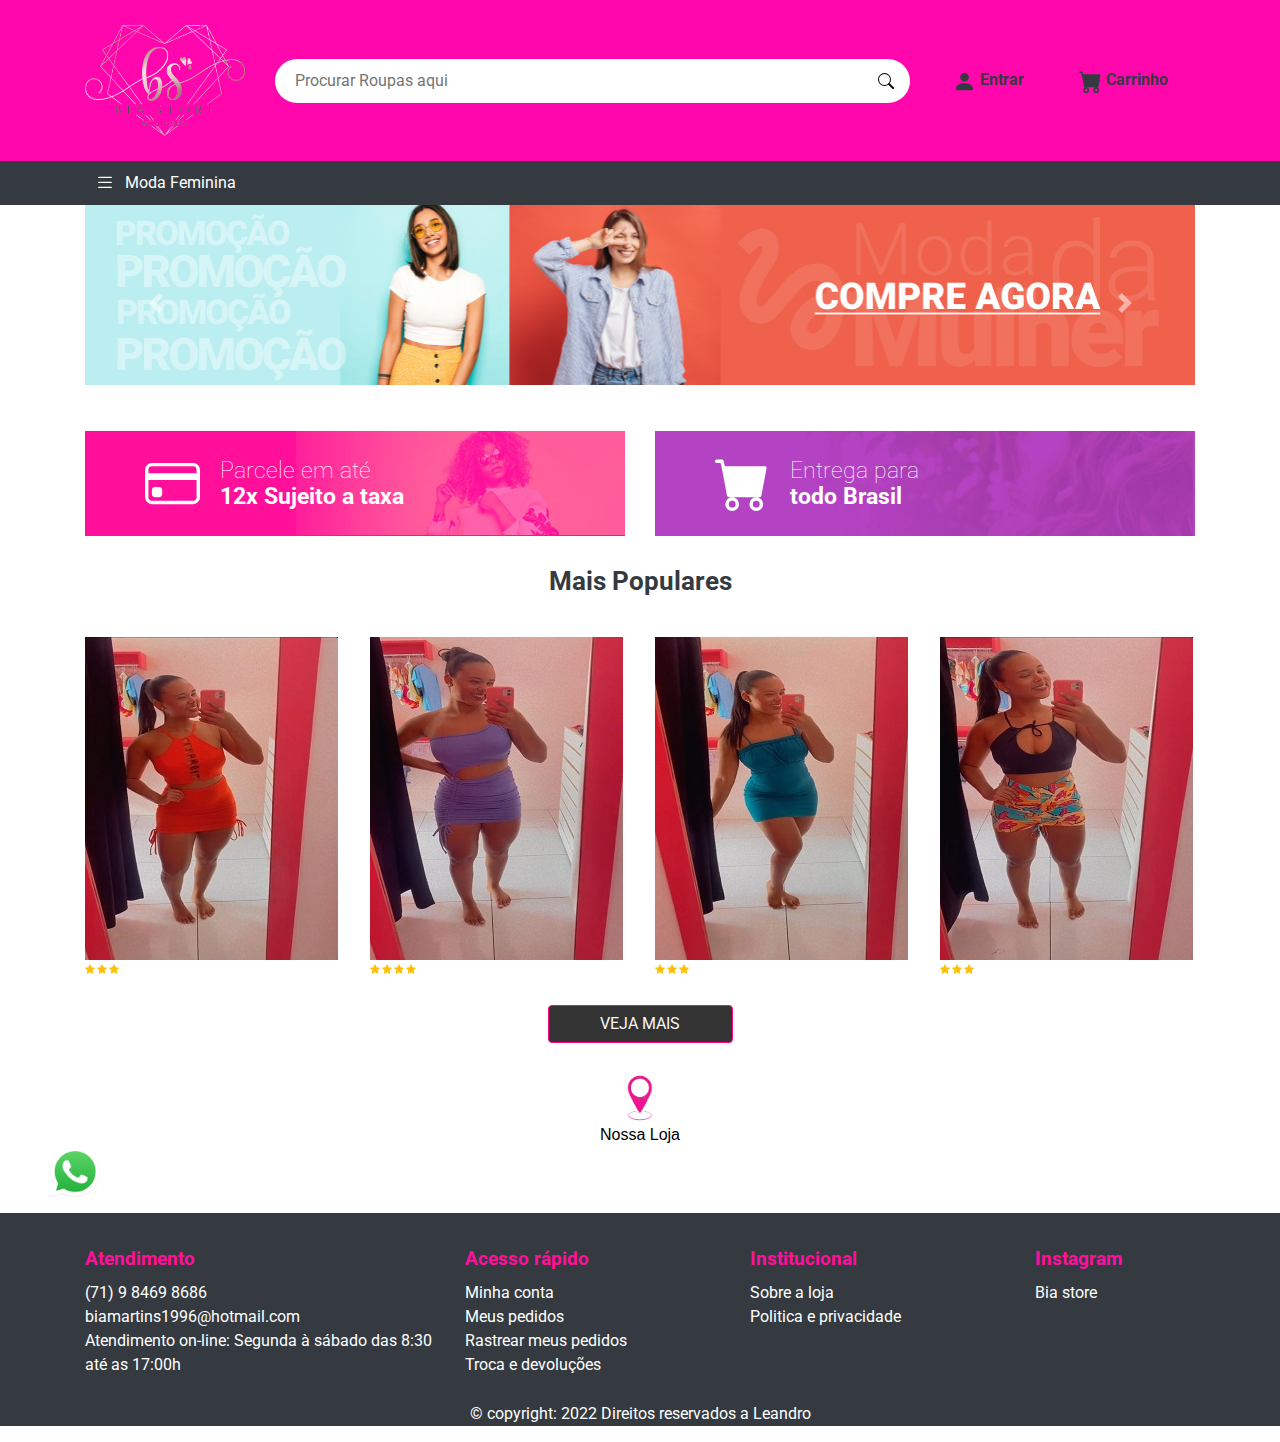
==== commit 98429e07: "mudanças em parte do cliente" ====
--- a/index.html
+++ b/index.html
@@ -183,7 +183,7 @@
 
             <p>
               Parcele em até<br>
-              <strong>12x sem juros</strong>
+              <strong>12x Sujeito a taxa</strong>
             </p>
           </div>
         </article>
@@ -248,7 +248,6 @@
           </article>
           <!-- end itens do produto -->
         </a>
-        <!-- end produtos -->
 
         <!-- produtos -->
         <a href="./produto-camiseta-manga-comprida.html" class="produtos-container col-md-3">
@@ -364,14 +363,9 @@
               </svg>
             </div>
 
-            <!-- preco -->
-            <strong class="produtos-preco">
-
-            </strong>
           </article>
           <!-- end itens do produto -->
         </a>
-        <!-- end produtos -->
 
       </article>
       <!-- listagem dos produtos -->
